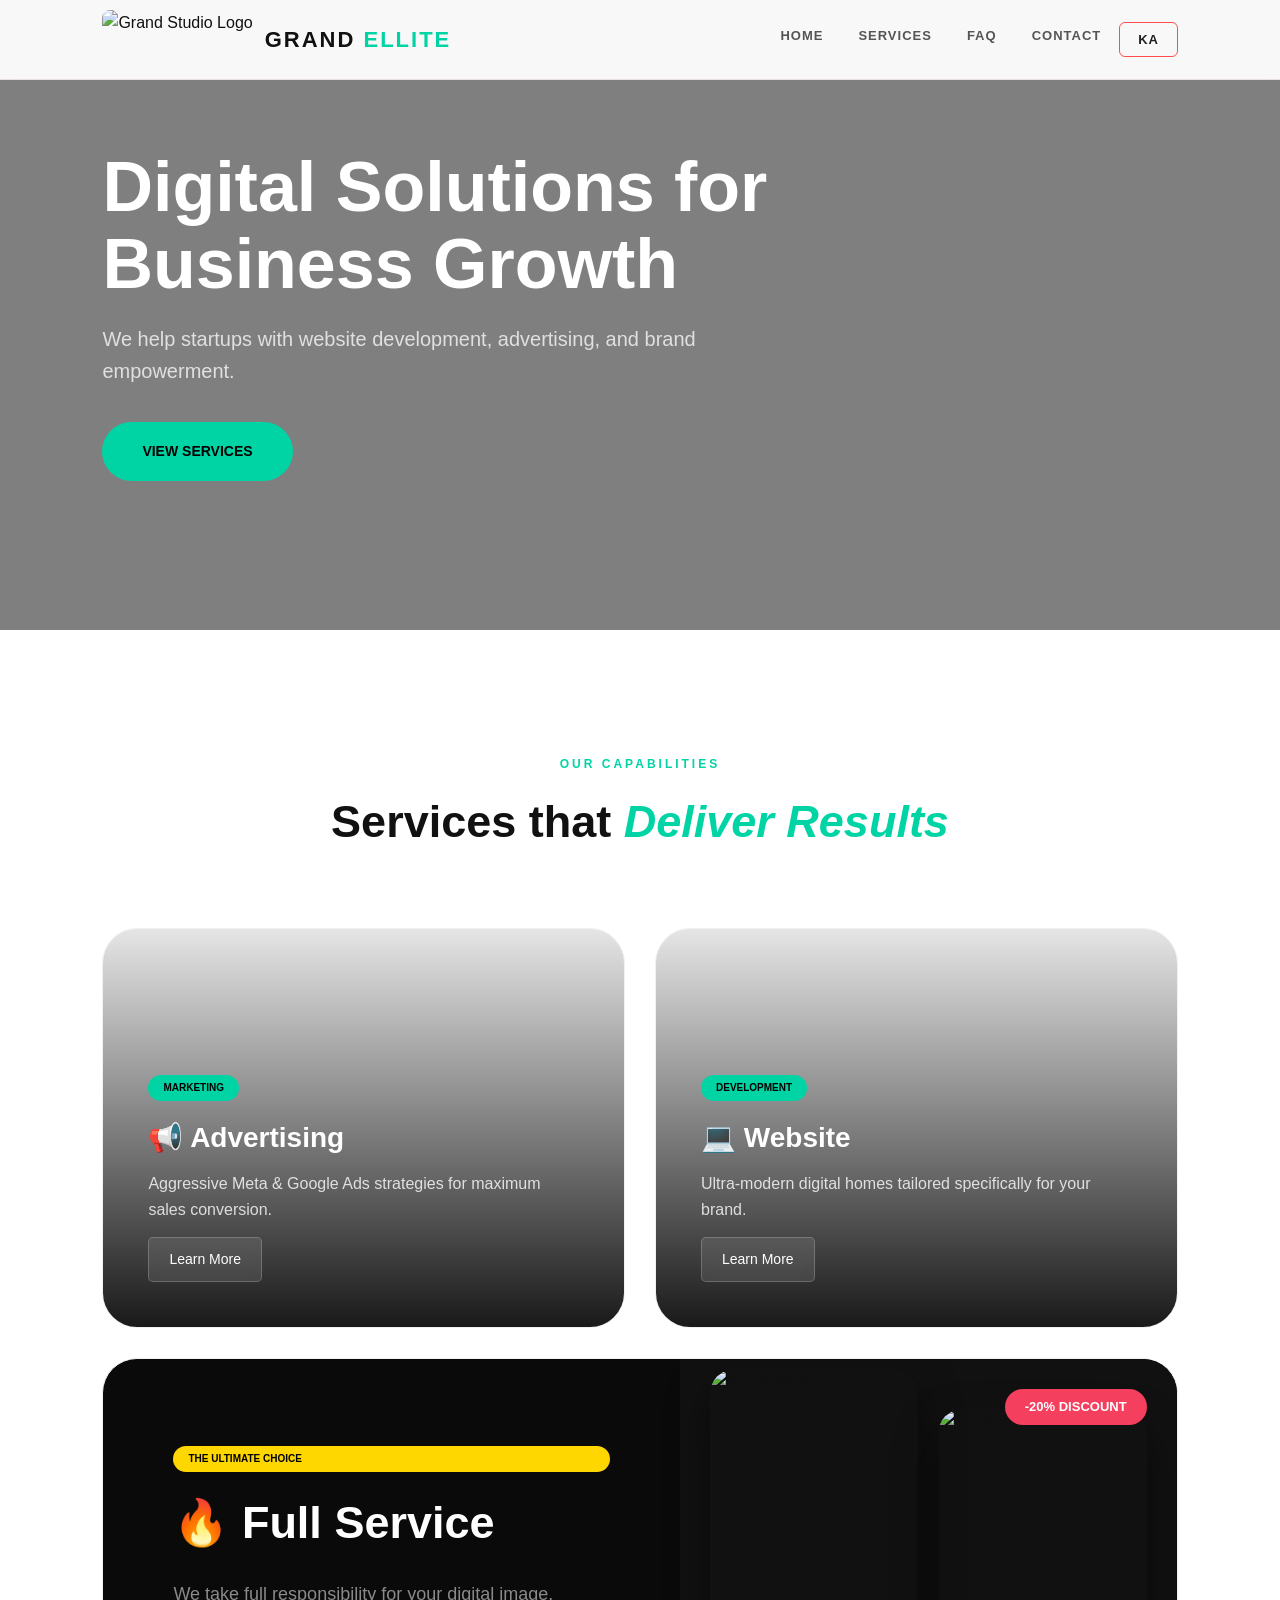
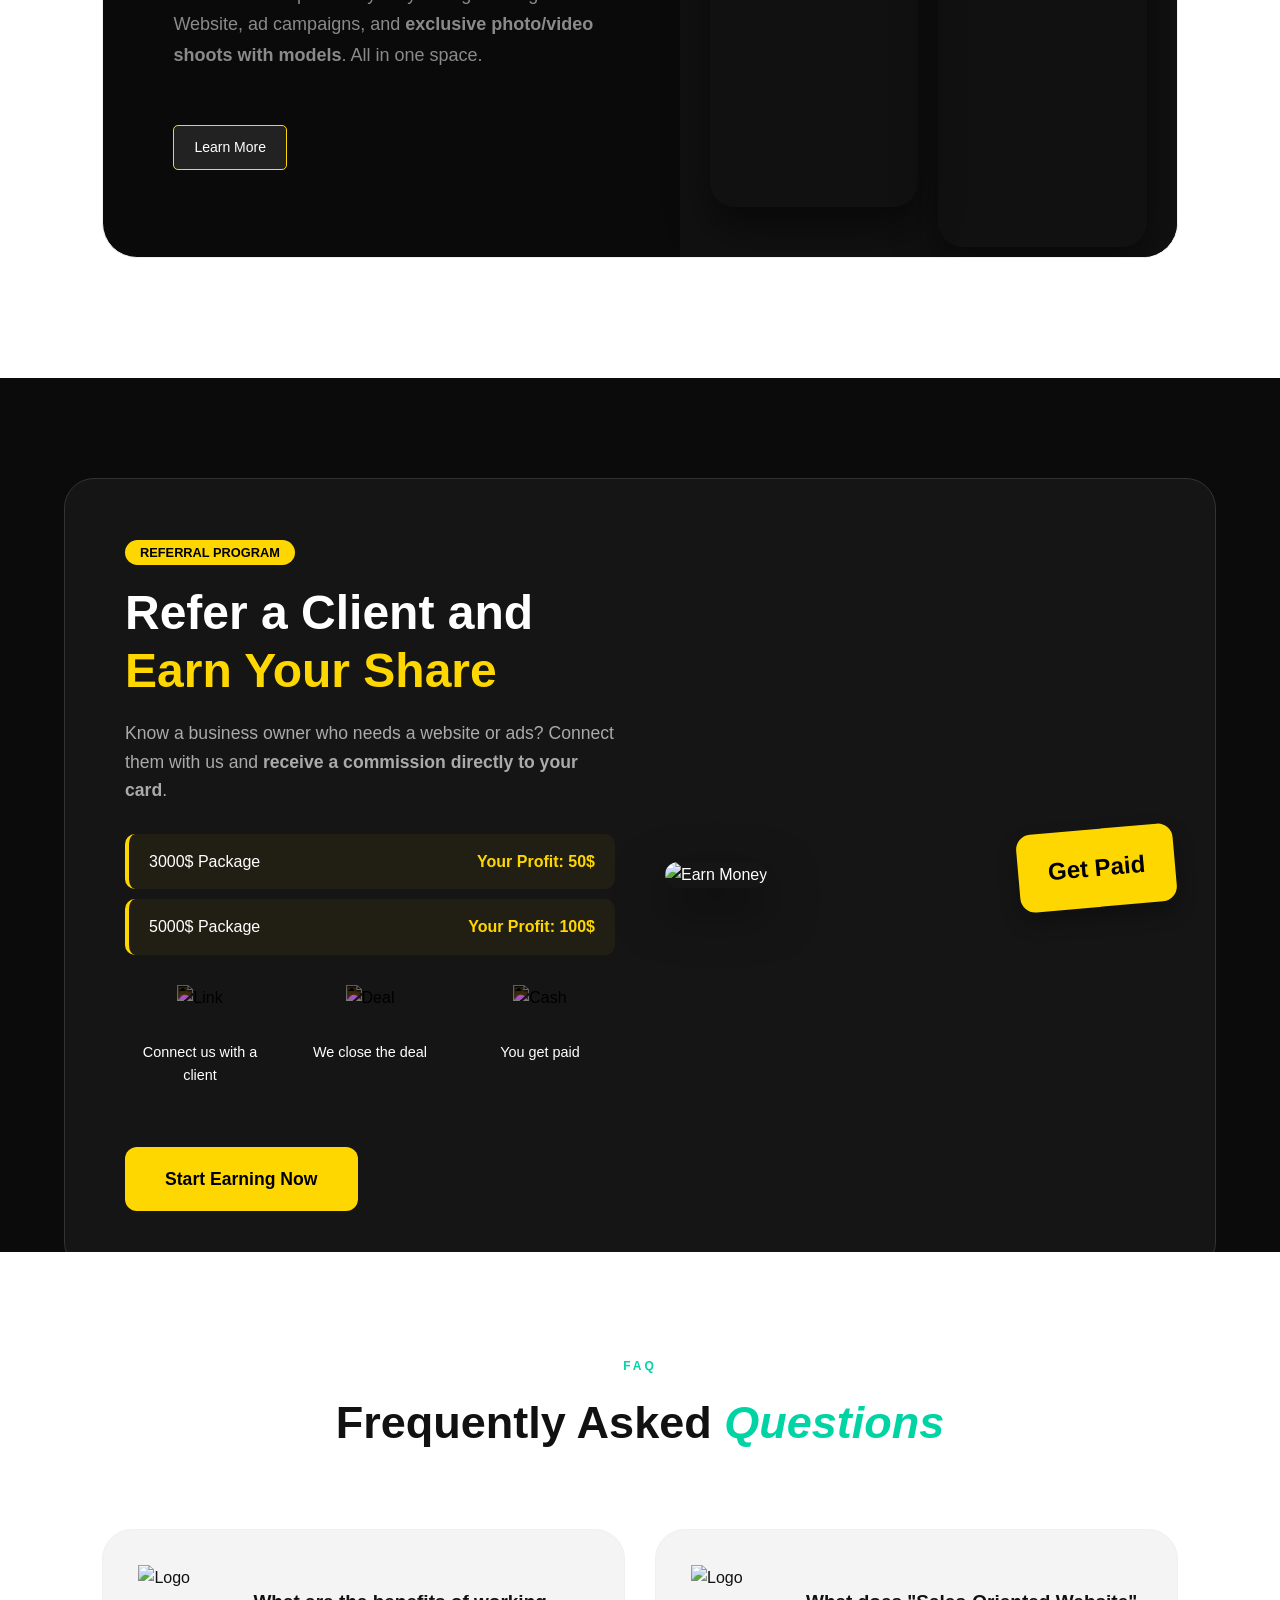
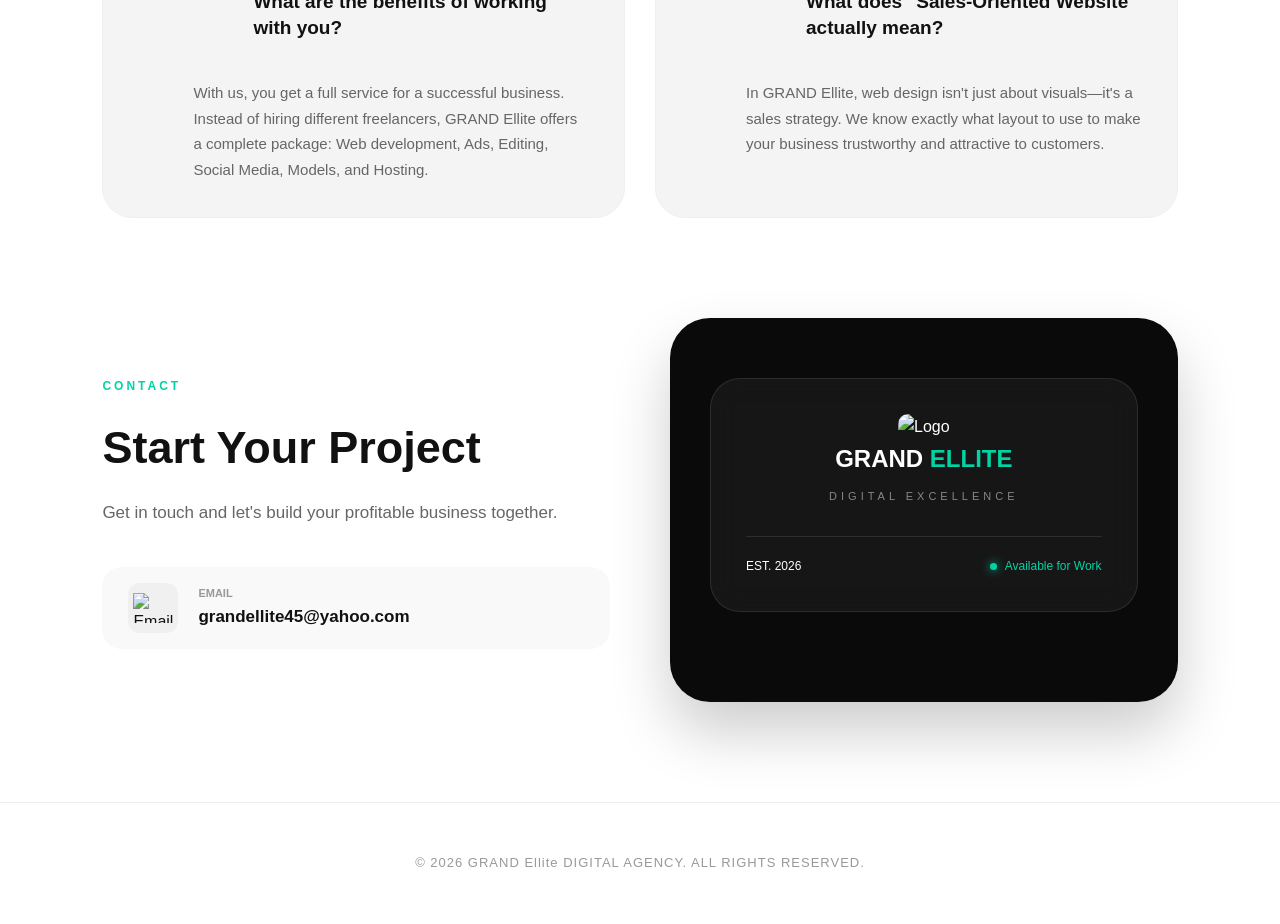
==== index.html @ 01a0b40e "Add files via upload" ====
<!DOCTYPE html>
<html lang="en">
<head>
<meta charset="UTF-8">
<meta name="viewport" content="width=device-width, initial-scale=1.0">
<title>Web Development | Grand Ellite</title>
<link rel="icon" type="image/jpg" href="https://res.cloudinary.com/dri8nh3tr/image/upload/v1772201062/641848408_2750234395339167_1551131228666599855_n_m57xh0.jpg">    
<link rel="stylesheet" href="style.css">
<link rel="stylesheet" href="marketing.css"> 
<meta name="description" content="Grand Ellite - Professional Digital Solutions & Web Development in Georgia. პროფესიონალური ციფრული გადაწყვეტილებები და ვებ-გვერდების დამზადება.">
<meta name="keywords" content="Grand Ellite, Digital Solutions, ვებ-საიტების დამზადება, Web Development Georgia, Social Media Marketing, ციფრული მარკეტინგი, ბიზნეს გადაწყვეტილებები, SEO Georgia">
<meta name="author" content="Grand Ellite Team">
<!-- <link rel="alternate" hreflang="ka" href="https://grandellite.ge/ka" />
<link rel="alternate" hreflang="en" href="https://grandellite.ge/en" /> -->
<meta property="og:title" content="Grand Ellite | Digital Solutions & Web Development">
<meta property="og:description" content="Professional digital services for your business. შექმენი შენი ციფრული მომავალი ჩვენთან ერთად.">
<meta property="og:type" content="website">
<meta property="og:url" content="https://grandellite.ge">
<meta property="og:image" content="https://t4.ftcdn.net/jpg/06/12/22/29/360_F_612222999_7nT8JXjdVkJMOdRHLBhQBqTvV8flOEJO.jpg">
<link rel="stylesheet" href="style.css">
</head>
<body>

<header>
    <a href="#home" class="logo-container">
        <img src="https://res.cloudinary.com/dri8nh3tr/image/upload/v1772201213/641848408_2750234395339167_1551131228666599855_n-removebg-preview_w6v3xk.png" alt="Grand Studio Logo" class="logo-img">
        <div class="logo">Grand <span>Ellite</span></div>
    </a>
<div class="burger" id="burger">
    <div class="line1"></div>
    <div class="line2"></div>
    <div class="line3"></div>
</div>
    <nav id="nav-menu">
        <a href="#home" data-key="nav_home">Home</a>
        <a href="#services" data-key="nav_services">Services</a>
        <a href="#faq" data-key="nav_faq">FAQ</a>
        <a href="#contact" data-key="nav_contact">Contact</a>
        <button id="lang-switch" class="lang-btn">KA</button>
    </nav>
</header>

<section class="hero" id="home">
    <div class="hero-content">
        <h1 class="reveal delay-1" data-key="hero_h1">Digital Solutions for Business Growth</h1>
        <p class="reveal delay-2" data-key="hero_p">We help startups with website development, advertising, and brand empowerment.</p>
        <a href="#services" class="cta-btn reveal delay-3" data-key="hero_btn">View Services</a>
    </div>
</section>

<section class="services" id="services">
    <div class="services-header">
        <span class="sub-title" data-key="serv_sub">Our Capabilities</span>
        <h2 class="services-title" data-key="serv_h2">Services that <span class="accent">Deliver Results</span></h2>
    </div>
    
    <div class="services-grid">
        <div class="card ad-card">
            <div class="card-image" style="background-image: url('https://t4.ftcdn.net/jpg/06/12/22/29/360_F_612222999_7nT8JXjdVkJMOdRHLBhQBqTvV8flOEJO.jpg');"></div>
            <div class="card-overlay"></div>
            <div class="card-body">
                <div class="card-tag">Marketing</div>
                <h3 data-key="card1_h3">📢 Advertising</h3>
                <p data-key="card1_p">Aggressive Meta & Google Ads strategies for maximum sales conversion.</p>
                <a href="marketing.html" class="btn-more" data-key="more">Learn More</a>
            </div>
        </div>

        <div class="card dev-card">
            <div class="card-image" style="background-image: url('https://www.webdesigncurves.com/wp-content/uploads/2019/03/Creating-WordPress-Website.jpg');"></div>
            <div class="card-overlay"></div>
            <div class="card-body">
                <div class="card-tag">Development</div>
                <h3 data-key="card2_h3">💻 Website</h3>
                <p data-key="card2_p">Ultra-modern digital homes tailored specifically for your brand.</p>
                <a href="development.html" class="btn-more" data-key="more">Learn More</a>
            </div>
        </div>

        <div class="card full-width premium-card">
            <div class="badge-discount">-20% DISCOUNT</div>
            <div class="premium-layout">
                <div class="premium-text">
                    <div class="card-tag gold">The Ultimate Choice</div>
                    <h3 data-key="card3_h3">🔥 Full Service</h3>
                    <p data-key="card3_p">We take full responsibility for your digital image. Website, ad campaigns, and <strong>exclusive photo/video shoots with models</strong>. All in one space.</p>
                    <div class="premium-buttons">
                        <a href="full-service.html" class="btn-more" data-key="more">Learn More</a>
                    </div>
                </div>
                <div class="premium-gallery">
                    <div class="gallery-item item-1">
                        <img src="https://static.vecteezy.com/system/resources/previews/034/372/472/non_2x/aesthetic-women-fashion-model-illustration-with-solid-background-vector.jpg" alt="Model Work">
                    </div>
                    <div class="gallery-item item-2">
                        <img src="https://static.vecteezy.com/system/resources/previews/034/822/147/non_2x/modern-aesthetic-women-fashion-model-illustration-vector.jpg" alt="Studio Work">
                    </div>
                </div>
            </div>
        </div>
    </div>
</section>

<section class="referral-program">
    <div class="referral-container">
        <div class="ref-content-side">
            <span class="badge" data-key="ref_sub">Referral Program</span>
            <h2 data-key="ref_h2">Refer a Client and <span class="highlight">Earn Your Share</span></h2>
            <p data-key="ref_p">Know a business owner who needs a website or ads? Connect them with us and <b>receive a commission directly to your card</b>.</p>
            
            <div class="income-info">
                <div class="income-item">
                    <span class="package-name" data-key="pkg1">3000₾ Package</span>
                    <span class="your-profit" data-key="profit1">Your Profit: 50₾</span>
                </div>
                <div class="income-item">
                    <span class="package-name" data-key="pkg2">5000₾ Package</span>
                    <span class="your-profit" data-key="profit2">Your Profit: 100₾</span>
                </div>
            </div>

            <div class="simple-steps">
                <div class="s-step">
                    <img src="https://cdn-icons-png.flaticon.com/512/1611/1611154.png" alt="Link">
                    <p data-key="step1">Connect us with a client</p>
                </div>
                <div class="s-step">
                    <img src="https://cdn-icons-png.flaticon.com/512/3502/3502601.png" alt="Deal">
                    <p data-key="step2">We close the deal</p>
                </div>
                <div class="s-step">
                    <img src="https://cdn-icons-png.flaticon.com/512/2489/2489756.png" alt="Cash">
                    <p data-key="step3">You get paid</p>
                </div>
            </div>

            <a href="https://wa.me/995593216321" class="btn-cash" data-key="ref_btn">Start Earning Now</a>
        </div>

        <div class="ref-image-side">
            <div class="money-img-wrapper">
                <img src="https://cdn-icons-png.flaticon.com/512/5303/5303805.png" alt="Earn Money">
                <div class="cash-badge" data-key="get_paid">Get Paid</div>
            </div>
        </div>
    </div>
</section>

<section class="faq-static" id="faq">
    <div class="faq-static-container">
        <div class="services-header">
            <span class="sub-title" data-key="faq_sub">FAQ</span>
            <h2 class="services-title" data-key="faq_h2">Frequently Asked <span class="accent">Questions</span></h2>
        </div>

        <div class="faq-static-grid">
            <div class="faq-static-card">
                <div class="faq-q-box">
                    <div class="faq-logo-box"><img src="https://res.cloudinary.com/dri8nh3tr/image/upload/v1772201213/641848408_2750234395339167_1551131228666599855_n-removebg-preview_w6v3xk.png" alt="Logo"></div>
                    <h3 data-key="q1">What are the benefits of working with you?</h3>
                </div>
                <div class="faq-a-box">
                    <p data-key="a1">With us, you get a full service for a successful business. Instead of hiring different freelancers, GRAND Ellite offers a complete package: Web development, Ads, Editing, Social Media, Models, and Hosting.</p>
                </div>
            </div>

            <div class="faq-static-card">
                <div class="faq-q-box">
                    <div class="faq-logo-box"><img src="https://res.cloudinary.com/dri8nh3tr/image/upload/v1772201213/641848408_2750234395339167_1551131228666599855_n-removebg-preview_w6v3xk.png" alt="Logo"></div>
                    <h3 data-key="q2">What does "Sales-Oriented Website" actually mean?</h3>
                </div>
                <div class="faq-a-box">
                    <p data-key="a2">In GRAND Ellite, web design isn't just about visuals—it's a sales strategy. We know exactly what layout to use to make your business trustworthy and attractive to customers.</p>
                </div>
            </div>
        </div>
    </div>
</section>

<section class="contact" id="contact">
    <div class="contact-container">
        <div class="contact-info">
            <span class="sub-title" data-key="cont_sub">Contact</span>
            <h2 class="contact-title" data-key="cont_h2">Let's Start Your <span class="accent">Project</span></h2>
            <p class="contact-desc" data-key="cont_desc">Get in touch and let's build your profitable business together.</p>
            
            <div class="contact-methods">
                <!-- <a href="tel:+995593216321" class="method-item">
                    <div class="icon-img-box"><img src="https://cdn-icons-png.flaticon.com/512/3616/3616215.png" alt="Phone" class="method-img"></div>
                    <div><h4 data-key="phone">Phone</h4><p>+995 593 216 321</p></div>
                </a> -->
<a href="mailto:grandellite45@yahoo.com" class="method-item" onclick="copyEmail(event, 'grandellite45@yahoo.com')">
    <div class="icon-img-box">
        <img src="https://cdn-icons-png.flaticon.com/512/542/542689.png" alt="Email" class="method-img" style="width:40px;">
    </div>
    <div>
        <h4 data-key="email">Email</h4>
        <p id="email-text">grandellite45@yahoo.com</p>
    </div>
</a>
            </div> 
        </div>
        
        <div class="contact-branding-box">
            <div class="floating-card">
                <img class="float-img" src="https://res.cloudinary.com/dri8nh3tr/image/upload/v1772201062/641848408_2750234395339167_1551131228666599855_n_m57xh0.jpg" alt="Logo">
                <div class="card-logo">Grand <span>Ellite</span></div>
                <p class="excellence-text">Digital Excellence</p>
                <div class="card-footer">
                    <span>EST. 2026</span>
                    <div class="availability" data-key="avail">
                        <span class="dot"></span> Available for work
                    </div>
                </div>
            </div>
        </div>
    </div>
</section>

<footer data-key="footer">
    © 2026 GRAND Ellite DIGITAL AGENCY. ALL RIGHTS RESERVED.
</footer>

<script src="script.js"></script>
</body>
</html>
---- style.css ----
* {
    margin: 0;
    padding: 0;
    box-sizing: border-box;
    font-family: 'Helvetica Neue', Helvetica, Arial, sans-serif;
    scroll-behavior: smooth;
}

body {
    background: #ffffff;
    color: #111;
    line-height: 1.6;
    overflow-x: hidden;
}

header {
    position: fixed;
    width: 100%;
    height: 80px;
    padding: 0 8%;
    display: flex;
    justify-content: space-between;
    align-items: center;
    background: rgba(255, 255, 255, 0.95);
    backdrop-filter: blur(10px);
    z-index: 1000;
    border-bottom: 1px solid #e0d2d2a1;
}

header span {
    color: #00d4a5;
}

.logo-container {
    display: flex;
    align-items: center;
    gap: 12px;
    text-decoration: none;
    color: inherit;
}

.logo-img {
    height: 60px; 
    width: auto;
    border-radius: 8px;
}

.logo {
    font-size: 22px;
    font-weight: 900;
    letter-spacing: 2px;
    text-transform: uppercase;
}

nav {
    display: flex;
    align-items: center;
}

nav a {
    color: #555;
    text-decoration: none;
    margin-left: 35px;
    font-size: 13px;
    font-weight: 700;
    text-transform: uppercase;
    letter-spacing: 1px;
    position: relative;
    padding-bottom: 6px;
    transition: color 0.3s ease;
}

nav a::after {
    content: '';
    position: absolute;
    width: 0;
    height: 2px;
    bottom: 0;
    left: 50%;
    background-color: #00d4a5;
    transition: all 0.3s cubic-bezier(0.4, 0, 0.2, 1);
    transform: translateX(-50%);
    opacity: 0;
}

nav a:hover {
    color: #00d4a5;
}

nav a:hover::after {
    width: 100%;
    opacity: 1;
}

nav a:last-child {
    border: 2px solid #00d4a5;
    padding: 10px 22px;
    border-radius: 50px;
    transition: all 0.3s ease;
}

nav a:last-child::after {
    display: none; 
}

nav a:last-child:hover {
    background: #00d4a5;
    color: #fff;
    transform: translateY(-2px);
}

.btn-more {
    display: inline-block;
    margin-top: 15px;
    padding: 10px 20px;
    background: rgba(255, 255, 255, 0.1);
    color: #fff;
    text-decoration: none;
    border-radius: 5px;
    font-size: 14px;
    font-weight: 500;
    transition: all 0.3s ease;
    border: 1px solid rgba(255, 255, 255, 0.2);
    backdrop-filter: blur(5px);
}

.btn-more:hover {
    background: #fff;
    color: #000;
    transform: translateY(-2px);
}

.premium-buttons {
    display: flex;
    gap: 15px;
    align-items: center;
    margin-top: 20px;
}

.premium-card .btn-more {
    margin-top: 0;
    border-color: #ffd700; 
}

.burger {
    display: none;
    cursor: pointer;
    z-index: 1001;
}

.burger div {
    width: 25px;
    height: 3px;
    background-color: #111;
    margin: 5px;
    transition: all 0.3s ease;
}

.hero {
    height: 100vh;
    display: flex;
    align-items: center;
    padding: 0 8%;
    background: linear-gradient(rgba(0,0,0,0.5), rgba(0,0,0,0.5)),
    url('https://images.unsplash.com/photo-1519389950473-47ba0277781c?q=80&w=2000') center/cover;
    color: white;
}

.hero-content {
    max-width: 800px;
}

.hero h1 {
    font-size: clamp(40px, 8vw, 70px);
    line-height: 1.1;
    margin-bottom: 20px;
    font-weight: 800;
}

.hero p {
    font-size: clamp(16px, 3vw, 20px);
    margin-bottom: 35px;
    color: #e0e0e0;
    max-width: 600px;
}

.cta-btn {
    display: inline-block;
    padding: 18px 40px;
    background: #00d4a5;
    color: #000;
    text-decoration: none;
    border-radius: 50px;
    font-weight: 800;
    text-transform: uppercase;
    font-size: 14px;
    transition: 0.3s;
}

.cta-btn:hover {
    background: #fff;
    transform: translateY(-3px);
    box-shadow: 0 10px 20px rgba(0,0,0,0.2);
}

:root{
    --accent: #ff4d4d;
    --text: #222;
    --speed: .25s;
}

.lang-btn{
    display:inline-flex;
    align-items:center;
    justify-content:center;
    margin-left:18px;
    padding:9px 18px;
    font-size:13px;
    font-weight:600;
    letter-spacing:0.8px;
    color:var(--text);
    background:transparent;
    border:1.8px solid var(--accent);
    border-radius:6px; 
    cursor:pointer;
    transition: all var(--speed) ease;
}

.lang-btn:hover{
    color:var(--accent);
    border-color:var(--accent);
    background:rgba(255,77,77,0.08);
    transform:translateY(-2px);
}

.lang-btn:active{
    transform:translateY(0);
    background:rgba(255,77,77,0.15);
}

@media (max-width:768px){

    .lang-btn{
        margin-top:15px;
        margin-left:0;
        width:150px;
        padding:10px;
    }}

.services {
    padding: 120px 8%;
    background: #fff;
}

.services-header {
    text-align: center;
    margin-bottom: 70px;
}

.sub-title {
    color: #00d4a5;
    font-weight: 800;
    letter-spacing: 3px;
    text-transform: uppercase;
    font-size: 12px;
}

.services-title {
    font-size: 45px;
    font-weight: 900;
    margin-top: 10px;
}

.accent { color: #00d4a5; font-style: italic; }

.services-grid {
    display: grid;
    grid-template-columns: 1fr 1fr; 
    gap: 30px;
    max-width: 1200px;
    margin: 0 auto;
}

.card {
    position: relative;
    border-radius: 35px;
    overflow: hidden;
    min-height: 400px;
    border: 1px solid #f0f0f0;
    background: #fff;
    transition: all 0.5s ease;
    cursor: pointer;
}

.card:hover {
    transform: translateY(-10px);
    box-shadow: 0 30px 60px rgba(0,0,0,0.1);
}

.card-image {
    position: absolute;
    inset: 0;
    background-size: cover;
    background-position: center;
    transition: 0.6s;
}

.card:hover .card-image { transform: scale(1.1); }

.card-overlay {
    position: absolute;
    inset: 0;
    background: linear-gradient(to top, rgba(0,0,0,0.9), rgba(0,0,0,0.1));
}

.card-body {
    position: absolute;
    bottom: 0;
    padding: 45px;
    color: white;
    z-index: 2;
}

.card-tag {
    background: #00d4a5;
    color: #000;
    padding: 5px 15px;
    border-radius: 50px;
    font-size: 10px;
    font-weight: 800;
    text-transform: uppercase;
    display: inline-block;
    margin-bottom: 15px;
}

.card-tag.gold { background: #ffd700; }
.card h3 { font-size: 28px; margin-bottom: 10px; }
.card p { font-size: 16px; opacity: 0.8; }

.full-width {
    grid-column: span 2;
    background: #0a0a0a;
    min-height: 500px;
    display: flex;
}

.premium-layout {
    display: flex;
    width: 100%;
    height: 100%;
}

.premium-text {
    flex: 1;
    padding: 70px;
    display: flex;
    flex-direction: column;
    justify-content: center;
    color: white;
}

.premium-text h3 { font-size: 45px; margin-bottom: 20px; color: white; }
.premium-text p { color: #aaa; font-size: 18px; margin-bottom: 35px; line-height: 1.7; }

.premium-gallery {
    flex: 1;
    display: flex;
    gap: 20px;
    padding: 30px;
    background: #111;
}

.gallery-item {
    flex: 1;
    border-radius: 25px;
    overflow: hidden;
    position: relative;
    box-shadow: 0 20px 40px rgba(0,0,0,0.5);
}

.gallery-item img {
    width: 100%;
    height: 100%;
    object-fit: cover;
    transition: 0.5s;
}

.item-1 { transform: translateY(-20px); }
.item-2 { transform: translateY(20px); }
.gallery-item:hover img { transform: scale(1.1) rotate(2deg); }

.badge-discount {
    position: absolute;
    top: 30px;
    right: 30px;
    background: #f43f5e;
    color: white;
    padding: 8px 20px;
    border-radius: 50px;
    font-weight: 900;
    font-size: 13px;
    z-index: 10;
}

.wa-container {
    position: fixed;
    bottom: 20px;
    right: 20px;
    z-index: 999;
}

.wa-button {
    width: 60px;
    height: 60px;
    background: #25D366;
    border-radius: 50%;
    display: flex;
    align-items: center;
    justify-content: center;
    cursor: pointer;
    box-shadow: 0 8px 25px rgba(0,0,0,0.3);
    animation: pulse 2s infinite;
}

.wa-button img {
    width: 30px;
}

@keyframes pulse {
    0% { box-shadow: 0 0 0 0 rgba(37,211,102, 0.7); }
    70% { box-shadow: 0 0 0 15px rgba(37,211,102, 0); }
    100% { box-shadow: 0 0 0 0 rgba(37,211,102, 0); }
}

.wa-chat-box {
    width: 280px;
    background: #111;
    border-radius: 15px;
    overflow: hidden;
    display: none;
    margin-bottom: 10px;
    box-shadow: 0 10px 30px rgba(0,0,0,0.4);
}

.wa-header {
    background: #25D366;
    color: white;
    padding: 10px;
    display: flex;
    justify-content: space-between;
    align-items: center;
}

.wa-header span{
    cursor: pointer;
}

.wa-body {
    padding: 15px;
    display: flex;
    flex-direction: column;
    gap: 10px;
}

.wa-body input {
    padding: 8px;
    border-radius: 8px;
    border: none;
}

.wa-body button {
    background: #25D366;
    border: none;
    padding: 8px;
    border-radius: 8px;
    cursor: pointer;
    font-weight: bold;
}



footer {
    padding: 50px;
    text-align: center;
    border-top: 1px solid #eee;
    color: #999;
    font-size: 13px;
}

.contact {
    padding: 100px 8%;
    background: #ffffff;
    margin-top: -100px;
}

.contact-container {
    max-width: 1200px;
    margin: 0 auto;
    display: grid;
    grid-template-columns: 1fr 1fr;
    gap: 60px;
    align-items: center;
}

.contact-title {
    font-size: 45px;
    font-weight: 900;
    margin: 15px 0;
}

.contact-desc {
    color: #666;
    margin-bottom: 40px;
    font-size: 17px;
}

.contact-methods {
    display: flex;
    flex-direction: column;
    gap: 15px;
}

.method-item {
    display: flex;
    align-items: center;
    gap: 20px;
    padding: 20px;
    background: #fcfcfc;
    border: 1px solid #f0f0f0;
    border-radius: 20px;
    text-decoration: none;
    color: inherit;
    transition: 0.3s;
}

.method-item:hover {
    transform: translateX(10px);
    border-color: #00d4a5;
}

.method-item .icon {
    font-size: 20px;
    color: #00d4a5;
    background: rgba(0, 212, 165, 0.1);
    width: 50px;
    height: 50px;
    display: flex;
    align-items: center;
    justify-content: center;
    border-radius: 12px;
}

.method-item h4 { font-size: 11px; text-transform: uppercase; color: #999; }
.method-item p { font-weight: 700; font-size: 17px; }

/* Branding Box (Right) */
.contact-branding-box {
    background: #0a0a0a;
    border-radius: 40px;
    padding: 60px 40px;
    position: relative;
    overflow: hidden;
    display: flex;
    flex-direction: column;
    align-items: center;
    box-shadow: 0 30px 60px rgba(0,0,0,0.2);
}

.floating-card {
    background: rgba(255, 255, 255, 0.05);
    backdrop-filter: blur(15px);
    border: 1px solid rgba(255, 255, 255, 0.1);
    padding: 35px;
    border-radius: 30px;
    width: 100%;
    text-align: center;
    color: white;
    z-index: 2;
    margin-bottom: 30px;
}

.float-img{
    max-width: 120px;
    border-radius: 10px;
}

.card-img-top {
    height: 60px;
    margin-bottom: 15px;
}

.card-logo {
    font-size: 24px;
    font-weight: 900;
    text-transform: uppercase;
}

.card-logo span { color: #00d4a5; }

.excellence-text {
    font-size: 11px;
    letter-spacing: 4px;
    text-transform: uppercase;
    color: #888;
    margin: 10px 0 30px;
}

.card-footer {
    display: flex;
    justify-content: space-between;
    align-items: center;
    font-size: 12px;
    border-top: 1px solid rgba(255,255,255,0.1);
    padding-top: 20px;
}

.availability {
    display: flex;
    align-items: center;
    gap: 8px;
    color: #00d4a5;
}

.dot {
    width: 7px;
    height: 7px;
    background: #00d4a5;
    border-radius: 50%;
    box-shadow: 0 0 10px #00d4a5;
    animation: blink 2s infinite;
}

.social-links {
    display: flex;
    gap: 15px;
    justify-content: center;
    margin-top: 10px;
}

.social-icon-img {
    width: 45px;
    height: 45px;
    background: rgba(255, 255, 255, 0.1); 
    border-radius: 50%;
    display: flex;
    align-items: center;
    justify-content: center;
    transition: all 0.3s ease;
    padding: 10px;
    overflow: hidden;
}

.social-icon-img img {
    width: 100%;
    height: 100%;
    object-fit: contain;
}

.social-icon-img:hover {
    background: rgba(255, 255, 255, 0.2);
    transform: translateY(-5px) scale(1.1);
    box-shadow: 0 10px 20px rgba(0, 0, 0, 0.3);
}

.social-icon-img[aria-label="TikTok"] img {
    filter: drop-shadow(0 0 2px rgba(255,255,255,0.5));
}

.circle-decoration {
    position: absolute;
    width: 250px;
    height: 250px;
    background: #00d4a5;
    filter: blur(100px);
    opacity: 0.15;
    top: -50px;
    right: -50px;
}

.icon-img-box {
    width: 50px;
    height: 50px;
    display: flex;
    align-items: center;
    justify-content: center;
    background: #f0f0f0; 
    border-radius: 12px;
    padding: 10px;
    transition: all 0.3s ease;
}

.method-img {
    width: 100%;
    height: 100%;
    object-fit: contain;
    transition: all 0.3s ease;
}

.method-item:hover .icon-img-box {
    background: rgba(0, 212, 165, 0.15);
    transform: scale(1.05);
}

.method-item:hover .method-img {
    transform: scale(1.1); 
}

.method-item {
    display: flex;
    align-items: center;
    gap: 20px;
    padding: 15px 25px;
    background: #f9f9f9;
    border-radius: 20px;
    text-decoration: none;
    color: #111;
    transition: 0.3s;
    border: 1px solid transparent; 
}

.method-item:hover {
    background: #ffffff;
    border-color: #00d4a5;
    box-shadow: 0 10px 20px rgba(0,0,0,0.05);
}

/* FAQ Static Section */
.faq-static {
    padding: 100px 8%;
    background: #ffffff;
    margin-top: -120px;
}

.faq-static-container {
    max-width: 1200px;
    margin: 0 auto;
}

.faq-static-grid {
    display: grid;
    grid-template-columns: repeat(auto-fit, minmax(450px, 1fr));
    gap: 30px;
}

.faq-static-card {
    background: #f3f1f1ca;
    padding: 35px;
    border-radius: 30px;
    border: 1px solid #f0f0f0;
    transition: 0.3s;
    cursor: pointer;
    display: flex;
    flex-direction: column;
}

.faq-static-card:hover {
    background: #fff;
    border-color: #00d4a5;
    box-shadow: 0 15px 40px rgba(0,0,0,0.05);
    transform: translateY(-5px);
}

.faq-q-box {
    display: flex;
    align-items: center; 
    gap: 15px;
    margin-bottom: 15px;
}

.faq-logo-box {
    width: 100px;
    height: 100px;
    min-width: 100px;
    display: flex;
    align-items: center;
    justify-content: center;
}

.faq-logo-box img {
    width: 100%;
    height: 100%;
    object-fit: contain;
}

.faq-q-box h3 {
    font-size: 19px;
    font-weight: 800;
    color: #111;
    line-height: 1.4;
}

.faq-a-box p {
    color: #666;
    font-size: 15px;
    line-height: 1.7;
    padding-left: 55px; 
}

@keyframes fadeInUp {
    from {
        opacity: 0;
        transform: translateY(30px);
    }
    to {
        opacity: 1;
        transform: translateY(0);
    }
}

.reveal {
    opacity: 0; 
    animation: fadeInUp 1s ease forwards;
}

.delay-1 { animation-delay: 0.2s; }
.delay-2 { animation-delay: 0.5s; }
.delay-3 { animation-delay: 0.8s; }

.referral-program {
    padding: 100px 5%;
    background-color: #0b0b0b;
    color: #fff;
    font-family: 'Segoe UI', sans-serif;
}

.referral-container {
    max-width: 1200px;
    margin: 0 auto;
    display: flex;
    align-items: center;
    gap: 50px;
    background: #151515;
    padding: 60px;
    border-radius: 30px;
    border: 1px solid #333;
}

.ref-content-side {
    flex: 1;
}

.badge {
    background: #ffd700;
    color: #000;
    padding: 5px 15px;
    border-radius: 50px;
    font-weight: bold;
    font-size: 0.8rem;
    text-transform: uppercase;
}

.ref-content-side h2 {
    font-size: 3rem;
    margin-top: 20px;
    line-height: 1.2;
}

.highlight {
    color: #ffd700;
}

.ref-content-side p {
    color: #aaa;
    margin: 20px 0;
    font-size: 1.1rem;
}

.income-info {
    margin: 30px 0;
}

.income-item {
    display: flex;
    justify-content: space-between;
    background: rgba(255, 215, 0, 0.05);
    padding: 15px 20px;
    border-radius: 10px;
    margin-bottom: 10px;
    border-left: 4px solid #ffd700;
}

.your-profit {
    font-weight: bold;
    color: #ffd700;
}

.simple-steps {
    display: flex;
    gap: 20px;
    margin-bottom: 40px;
}

.s-step {
    text-align: center;
    flex: 1;
}

.s-step img {
    width: 40px;
    filter: invert(1); 
    margin-bottom: 10px;
}

.s-step p {
    font-size: 0.9rem;
    color: #fff;
}

.btn-cash {
    display: inline-block;
    padding: 18px 40px;
    background: #ffd700;
    color: #000;
    font-weight: bold;
    text-decoration: none;
    border-radius: 12px;
    font-size: 1.1rem;
    transition: 0.3s;
}

.btn-cash:hover {
    transform: scale(1.05);
    box-shadow: 0 10px 30px rgba(255, 215, 0, 0.3);
}

.ref-image-side {
    flex: 1;
}

.money-img-wrapper {
    position: relative;
}

.money-img-wrapper img {
    width: 100%;
    border-radius: 20px;
    box-shadow: 0 20px 50px rgba(0,0,0,0.5);
}

.cash-badge {
    position: absolute;
    bottom: -20px;
    right: -20px;
    background: #ffd700;
    color: #000;
    padding: 20px 30px;
    border-radius: 15px;
    font-size: 1.5rem;
    font-weight: 900;
    transform: rotate(-5deg);
    box-shadow: 0 10px 20px rgba(0,0,0,0.3);
}
.burger div {
    width: 25px;
    height: 3px;
    background-color: #111;
    margin: 5px;
    transition: all 0.3s ease;
}

/* მობილურზე რომ გამოჩნდეს */
@media (max-width: 900px) {
    .burger {
        display: block !important;
    }
    .ref-content-side h2 {
        font-size: 2rem;
    }
    .ref-image-side {
        margin-top: 40px;
    }
     .faq-static-grid {
        grid-template-columns: 1fr;
    }
    .faq-static-card {
        padding: 25px;
    }
    .faq-static {
        padding: 60px 5%;
    }
    .faq-a-box p {
        padding-left: 0; 
        margin-top: 10px;
    }
    
    nav a:last-child {
    border:none;

}

    .contact-container {
     grid-template-columns: 1fr; 
    }

    .contact { 
    padding: 60px 5%; 
 }

    header {
        padding: 0 5%;
    }

    .burger {
        display: block;
        cursor: pointer;
        z-index: 1100; 
    }

    nav {
        position: fixed;
        right: 0;
        top: 0;
        height: 100vh;
        width: 60%; 
        background: #ffffff;
        display: flex;
        flex-direction: column;
        align-items: flex-start;
        padding: 120px 40px;
        box-shadow: -15px 0 35px rgba(0,0,0,0.1);
        z-index: 1050;
        transform: translateX(100%);
        transition: transform 0.5s cubic-bezier(0.77, 0.2, 0.05, 1);
    }

    .nav-active {
        transform: translateX(0%);
    }

    nav a {
        margin: 10px 0;
        margin-left: 0;
        font-size: 16px;
        font-weight: 600;
        width: 100%;
        padding: 12px 0;
        border-bottom: 1px solid #f0f0f0;
        color: #111;
        display: block;
    }

    nav a:last-child {
        border-bottom: none;
        background: transparent;
        color: #00d4a5;
        padding: 15px 0;
        border-radius: 0;
        font-weight: 800;
    }

    nav a:last-child:hover {
        background: transparent;
        color: #111;
        transform: none;
    }

    .toggle .line1 {
        transform: rotate(-45deg) translate(-5px, 6px);
        background-color: #00d4a5;
    }
    .toggle .line2 {
        opacity: 0;
    }
    .toggle .line3 {
        transform: rotate(45deg) translate(-5px, -6px);
        background-color: #00d4a5;
    }

    .services-grid {
        grid-template-columns: 1fr;
        gap: 20px;
    }

    .full-width {
        grid-column: span 1;
        flex-direction: column;
    }

    .card {
        min-height: 350px;
    }

    .premium-layout {
        flex-direction: column;
    }

    .premium-text {
        padding: 40px 25px;
        order: 2;
    }

    .premium-text h3 {
        font-size: 30px;
    }

    .premium-gallery {
        flex: none;
        height: 350px;
        padding: 20px;
        order: 1;
    }

    .item-1, .item-2 {
        transform: translateY(0); 
    }

    .hero h1 {
        font-size: 35px;
    }
}

@keyframes blink {
    0%, 100% { opacity: 1; }
    50% { opacity: 0.3; }
}

@media screen and (max-width:1300px) {
    .hero{
        height: 70vh;
    }
}

@media screen and (max-width:600px) {
    .hero-content{
        margin-top: 50px;
    }
}
---- marketing.css ----
body {
    font-family: 'Inter', 'Segoe UI', sans-serif;
    margin: 0;
    padding: 0;
    overflow-x: hidden;
}

.top-nav {
    display: flex;
    justify-content: space-between;
    align-items: center;
    padding: 15px 6%;
    background: rgba(255, 255, 255, 0.95);
    backdrop-filter: blur(10px);
    position: fixed;
    width: 100%;
    box-sizing: border-box;
    border-bottom: 1px solid rgba(0,0,0,0.05);
    top: 0;
    z-index: 1000;
}

.back-btn-minimal {
    display: flex;
    align-items: center;
    gap: 10px;
    text-decoration: none;
    color: #111;
    font-weight: 700;
    font-size: 15px;
    transition: 0.3s;
}

.back-btn-minimal:hover {
    color: #00d4a5;
    transform: translateX(-5px);
}

.nav-brand {
    display: flex;
    align-items: center;
    gap: 12px;
}

.nav-brand img {
    width: 40px;
    height: 40px;
    border-radius: 8px;
}

.logo-text {
    font-size: 18px;
    font-weight: 800;
}

.logo-text span {
    color: #00d4a5;
}

.full-service-hero {
    text-align: center;
    margin-bottom: 50px;
}

.full-service-hero h1 {
    font-size: clamp(32px, 5vw, 48px);
    font-weight: 900;
    color: #111;
    margin-bottom: 15px;
}

.full-service-hero .accent {
    color: #00d4a5;
}

.hero-subtitle {
    color: #666;
    font-size: 18px;
}

.packages-section {
    padding: 140px 8% 80px;
    background: linear-gradient(180deg, #ffffff 0%, #f9fbfb 100%);
}

.packages-grid {
    display: grid;
    grid-template-columns: repeat(auto-fit, minmax(300px, 1fr));
    gap: 30px;
    max-width: 1200px;
    margin: 0 auto;
}

.package-card-simple {
    background: #fff;
    border: 1px solid #eee;
    padding: 50px 40px;
    border-radius: 40px;
    transition: all 0.4s cubic-bezier(0.175, 0.885, 0.32, 1.275);
    position: relative;
    display: flex;
    flex-direction: column;
    box-shadow: 0 10px 30px rgba(0,0,0,0.02);
}

.package-card-simple:hover {
    transform: translateY(-15px);
    box-shadow: 0 25px 50px rgba(0, 212, 165, 0.1);
    border-color: #00d4a5;
}

.pkg-badge {
    position: absolute;
    top: 25px;
    right: 35px;
    background: #f0fdfa;
    color: #00d4a5;
    padding: 6px 14px;
    border-radius: 20px;
    font-size: 12px;
    font-weight: 700;
    text-transform: uppercase;
}

.business-highlight {
    background: #fff;
    border: 2px solid #00d4a5;
}

.business-highlight .pkg-badge {
    background: #00d4a5;
    color: #fff;
}

.pkg-type {
    font-size: 13px;
    font-weight: 800;
    letter-spacing: 2px;
    margin-bottom: 15px;
    color: #888;
}

.pkg-title {
    font-size: 26px;
    font-weight: 800;
    margin-bottom: 35px;
    color: #111;
    line-height: 1.2;
}

.pkg-list {
    list-style: none;
    padding: 0;
    margin: 0 0 40px 0;
    flex-grow: 1;
}

.pkg-list li {
    display: flex;
    align-items: center;
    gap: 15px;
    margin-bottom: 20px;
    font-size: 16px;
    color: #444;
}

.dot {
    width: 8px;
    height: 8px;
    background: #00d4a5;
    border-radius: 50%;
    flex-shrink: 0;
}

.pkg-price-box {
    margin-top: auto;
    margin-bottom: 30px;
}

.price {
    font-size: 38px;
    font-weight: 900;
    color: #111;
}

.pkg-btn {
    display: block;
    text-align: center;
    padding: 18px;
    background: #f4f4f4;
    color: #111;
    text-decoration: none;
    border-radius: 20px;
    font-weight: 700;
    transition: 0.3s;
    border: none;
}

.pkg-btn:hover {
    background: #111;
    color: #fff;
}

.business-highlight .pkg-btn {
    background: #00d4a5;
    color: #fff;
}

.business-highlight .pkg-btn:hover {
    background: #00b38a;
    transform: scale(1.02);
}

footer {
    text-align: center;
    padding: 40px;
    font-size: 13px;
    color: #888;
    background: #fff;
    border-top: 1px solid #eee;
    letter-spacing: 1px;
}

.single-package-container {
    max-width: 900px;
    margin: 0 auto;
    display: flex;
    justify-content: center;
}

.featured-card {
    width: 100%;
    padding: 60px !important;
    background: linear-gradient(145deg, #ffffff, #f0fdfa) !important;
}

.pkg-grid-internal {
    display: grid;
    grid-template-columns: 1fr 1fr;
    gap: 20px;
    margin-bottom: 40px;
}

.price-label {
    font-size: 16px;
    color: #666;
    margin-left: 10px;
    font-weight: 500;
}

@media (max-width: 600px) {
    .pkg-grid-internal {
        grid-template-columns: 1fr;
    }
    .featured-card {
        padding: 40px 25px !important;
    }
}

@media (max-width: 768px) {
    .logo-text {
        display: none; 
    }
    .packages-section {
        padding-top: 100px;
    }
    .packages-grid {
        grid-template-columns: 1fr;
    }
    .package-card-simple {
        padding: 40px 30px;
    }
    .benefits-grid {
        grid-template-columns: 1fr;
        padding: 0 20px;
    }
}

.benefits-grid {
    display: grid;
    grid-template-columns: repeat(auto-fit, minmax(250px, 1fr));
    gap: 25px;
    margin-top: 60px;
    max-width: 1100px;
    margin-left: auto;
    margin-right: auto;
}

.benefit-item {
    background: #ffffff;
    padding: 30px;
    border-radius: 25px;
    border: 1px solid #f0f0f0;
    transition: 0.3s;
    text-align: center;
}

.benefit-item:hover {
    transform: translateY(-5px);
    border-color: #00d4a5;
    box-shadow: 0 15px 35px rgba(0,0,0,0.05);
}

.benefit-icon {
    font-size: 32px;
    margin-bottom: 15px;
}

.benefit-item h4 {
    font-size: 18px;
    font-weight: 800;
    margin-bottom: 12px;
    color: #111;
}

.benefit-item p {
    font-size: 14px;
    color: #666;
    line-height: 1.6;
}
---- style.css ----
* {
    margin: 0;
    padding: 0;
    box-sizing: border-box;
    font-family: 'Helvetica Neue', Helvetica, Arial, sans-serif;
    scroll-behavior: smooth;
}

body {
    background: #ffffff;
    color: #111;
    line-height: 1.6;
    overflow-x: hidden;
}

header {
    position: fixed;
    width: 100%;
    height: 80px;
    padding: 0 8%;
    display: flex;
    justify-content: space-between;
    align-items: center;
    background: rgba(255, 255, 255, 0.95);
    backdrop-filter: blur(10px);
    z-index: 1000;
    border-bottom: 1px solid #e0d2d2a1;
}

header span {
    color: #00d4a5;
}

.logo-container {
    display: flex;
    align-items: center;
    gap: 12px;
    text-decoration: none;
    color: inherit;
}

.logo-img {
    height: 60px; 
    width: auto;
    border-radius: 8px;
}

.logo {
    font-size: 22px;
    font-weight: 900;
    letter-spacing: 2px;
    text-transform: uppercase;
}

nav {
    display: flex;
    align-items: center;
}

nav a {
    color: #555;
    text-decoration: none;
    margin-left: 35px;
    font-size: 13px;
    font-weight: 700;
    text-transform: uppercase;
    letter-spacing: 1px;
    position: relative;
    padding-bottom: 6px;
    transition: color 0.3s ease;
}

nav a::after {
    content: '';
    position: absolute;
    width: 0;
    height: 2px;
    bottom: 0;
    left: 50%;
    background-color: #00d4a5;
    transition: all 0.3s cubic-bezier(0.4, 0, 0.2, 1);
    transform: translateX(-50%);
    opacity: 0;
}

nav a:hover {
    color: #00d4a5;
}

nav a:hover::after {
    width: 100%;
    opacity: 1;
}

nav a:last-child {
    border: 2px solid #00d4a5;
    padding: 10px 22px;
    border-radius: 50px;
    transition: all 0.3s ease;
}

nav a:last-child::after {
    display: none; 
}

nav a:last-child:hover {
    background: #00d4a5;
    color: #fff;
    transform: translateY(-2px);
}

.btn-more {
    display: inline-block;
    margin-top: 15px;
    padding: 10px 20px;
    background: rgba(255, 255, 255, 0.1);
    color: #fff;
    text-decoration: none;
    border-radius: 5px;
    font-size: 14px;
    font-weight: 500;
    transition: all 0.3s ease;
    border: 1px solid rgba(255, 255, 255, 0.2);
    backdrop-filter: blur(5px);
}

.btn-more:hover {
    background: #fff;
    color: #000;
    transform: translateY(-2px);
}

.premium-buttons {
    display: flex;
    gap: 15px;
    align-items: center;
    margin-top: 20px;
}

.premium-card .btn-more {
    margin-top: 0;
    border-color: #ffd700; 
}

.burger {
    display: none;
    cursor: pointer;
    z-index: 1001;
}

.burger div {
    width: 25px;
    height: 3px;
    background-color: #111;
    margin: 5px;
    transition: all 0.3s ease;
}

.hero {
    height: 100vh;
    display: flex;
    align-items: center;
    padding: 0 8%;
    background: linear-gradient(rgba(0,0,0,0.5), rgba(0,0,0,0.5)),
    url('https://images.unsplash.com/photo-1519389950473-47ba0277781c?q=80&w=2000') center/cover;
    color: white;
}

.hero-content {
    max-width: 800px;
}

.hero h1 {
    font-size: clamp(40px, 8vw, 70px);
    line-height: 1.1;
    margin-bottom: 20px;
    font-weight: 800;
}

.hero p {
    font-size: clamp(16px, 3vw, 20px);
    margin-bottom: 35px;
    color: #e0e0e0;
    max-width: 600px;
}

.cta-btn {
    display: inline-block;
    padding: 18px 40px;
    background: #00d4a5;
    color: #000;
    text-decoration: none;
    border-radius: 50px;
    font-weight: 800;
    text-transform: uppercase;
    font-size: 14px;
    transition: 0.3s;
}

.cta-btn:hover {
    background: #fff;
    transform: translateY(-3px);
    box-shadow: 0 10px 20px rgba(0,0,0,0.2);
}

:root{
    --accent: #ff4d4d;
    --text: #222;
    --speed: .25s;
}

.lang-btn{
    display:inline-flex;
    align-items:center;
    justify-content:center;
    margin-left:18px;
    padding:9px 18px;
    font-size:13px;
    font-weight:600;
    letter-spacing:0.8px;
    color:var(--text);
    background:transparent;
    border:1.8px solid var(--accent);
    border-radius:6px; 
    cursor:pointer;
    transition: all var(--speed) ease;
}

.lang-btn:hover{
    color:var(--accent);
    border-color:var(--accent);
    background:rgba(255,77,77,0.08);
    transform:translateY(-2px);
}

.lang-btn:active{
    transform:translateY(0);
    background:rgba(255,77,77,0.15);
}

@media (max-width:768px){

    .lang-btn{
        margin-top:15px;
        margin-left:0;
        width:150px;
        padding:10px;
    }}

.services {
    padding: 120px 8%;
    background: #fff;
}

.services-header {
    text-align: center;
    margin-bottom: 70px;
}

.sub-title {
    color: #00d4a5;
    font-weight: 800;
    letter-spacing: 3px;
    text-transform: uppercase;
    font-size: 12px;
}

.services-title {
    font-size: 45px;
    font-weight: 900;
    margin-top: 10px;
}

.accent { color: #00d4a5; font-style: italic; }

.services-grid {
    display: grid;
    grid-template-columns: 1fr 1fr; 
    gap: 30px;
    max-width: 1200px;
    margin: 0 auto;
}

.card {
    position: relative;
    border-radius: 35px;
    overflow: hidden;
    min-height: 400px;
    border: 1px solid #f0f0f0;
    background: #fff;
    transition: all 0.5s ease;
    cursor: pointer;
}

.card:hover {
    transform: translateY(-10px);
    box-shadow: 0 30px 60px rgba(0,0,0,0.1);
}

.card-image {
    position: absolute;
    inset: 0;
    background-size: cover;
    background-position: center;
    transition: 0.6s;
}

.card:hover .card-image { transform: scale(1.1); }

.card-overlay {
    position: absolute;
    inset: 0;
    background: linear-gradient(to top, rgba(0,0,0,0.9), rgba(0,0,0,0.1));
}

.card-body {
    position: absolute;
    bottom: 0;
    padding: 45px;
    color: white;
    z-index: 2;
}

.card-tag {
    background: #00d4a5;
    color: #000;
    padding: 5px 15px;
    border-radius: 50px;
    font-size: 10px;
    font-weight: 800;
    text-transform: uppercase;
    display: inline-block;
    margin-bottom: 15px;
}

.card-tag.gold { background: #ffd700; }
.card h3 { font-size: 28px; margin-bottom: 10px; }
.card p { font-size: 16px; opacity: 0.8; }

.full-width {
    grid-column: span 2;
    background: #0a0a0a;
    min-height: 500px;
    display: flex;
}

.premium-layout {
    display: flex;
    width: 100%;
    height: 100%;
}

.premium-text {
    flex: 1;
    padding: 70px;
    display: flex;
    flex-direction: column;
    justify-content: center;
    color: white;
}

.premium-text h3 { font-size: 45px; margin-bottom: 20px; color: white; }
.premium-text p { color: #aaa; font-size: 18px; margin-bottom: 35px; line-height: 1.7; }

.premium-gallery {
    flex: 1;
    display: flex;
    gap: 20px;
    padding: 30px;
    background: #111;
}

.gallery-item {
    flex: 1;
    border-radius: 25px;
    overflow: hidden;
    position: relative;
    box-shadow: 0 20px 40px rgba(0,0,0,0.5);
}

.gallery-item img {
    width: 100%;
    height: 100%;
    object-fit: cover;
    transition: 0.5s;
}

.item-1 { transform: translateY(-20px); }
.item-2 { transform: translateY(20px); }
.gallery-item:hover img { transform: scale(1.1) rotate(2deg); }

.badge-discount {
    position: absolute;
    top: 30px;
    right: 30px;
    background: #f43f5e;
    color: white;
    padding: 8px 20px;
    border-radius: 50px;
    font-weight: 900;
    font-size: 13px;
    z-index: 10;
}

.wa-container {
    position: fixed;
    bottom: 20px;
    right: 20px;
    z-index: 999;
}

.wa-button {
    width: 60px;
    height: 60px;
    background: #25D366;
    border-radius: 50%;
    display: flex;
    align-items: center;
    justify-content: center;
    cursor: pointer;
    box-shadow: 0 8px 25px rgba(0,0,0,0.3);
    animation: pulse 2s infinite;
}

.wa-button img {
    width: 30px;
}

@keyframes pulse {
    0% { box-shadow: 0 0 0 0 rgba(37,211,102, 0.7); }
    70% { box-shadow: 0 0 0 15px rgba(37,211,102, 0); }
    100% { box-shadow: 0 0 0 0 rgba(37,211,102, 0); }
}

.wa-chat-box {
    width: 280px;
    background: #111;
    border-radius: 15px;
    overflow: hidden;
    display: none;
    margin-bottom: 10px;
    box-shadow: 0 10px 30px rgba(0,0,0,0.4);
}

.wa-header {
    background: #25D366;
    color: white;
    padding: 10px;
    display: flex;
    justify-content: space-between;
    align-items: center;
}

.wa-header span{
    cursor: pointer;
}

.wa-body {
    padding: 15px;
    display: flex;
    flex-direction: column;
    gap: 10px;
}

.wa-body input {
    padding: 8px;
    border-radius: 8px;
    border: none;
}

.wa-body button {
    background: #25D366;
    border: none;
    padding: 8px;
    border-radius: 8px;
    cursor: pointer;
    font-weight: bold;
}



footer {
    padding: 50px;
    text-align: center;
    border-top: 1px solid #eee;
    color: #999;
    font-size: 13px;
}

.contact {
    padding: 100px 8%;
    background: #ffffff;
    margin-top: -100px;
}

.contact-container {
    max-width: 1200px;
    margin: 0 auto;
    display: grid;
    grid-template-columns: 1fr 1fr;
    gap: 60px;
    align-items: center;
}

.contact-title {
    font-size: 45px;
    font-weight: 900;
    margin: 15px 0;
}

.contact-desc {
    color: #666;
    margin-bottom: 40px;
    font-size: 17px;
}

.contact-methods {
    display: flex;
    flex-direction: column;
    gap: 15px;
}

.method-item {
    display: flex;
    align-items: center;
    gap: 20px;
    padding: 20px;
    background: #fcfcfc;
    border: 1px solid #f0f0f0;
    border-radius: 20px;
    text-decoration: none;
    color: inherit;
    transition: 0.3s;
}

.method-item:hover {
    transform: translateX(10px);
    border-color: #00d4a5;
}

.method-item .icon {
    font-size: 20px;
    color: #00d4a5;
    background: rgba(0, 212, 165, 0.1);
    width: 50px;
    height: 50px;
    display: flex;
    align-items: center;
    justify-content: center;
    border-radius: 12px;
}

.method-item h4 { font-size: 11px; text-transform: uppercase; color: #999; }
.method-item p { font-weight: 700; font-size: 17px; }

/* Branding Box (Right) */
.contact-branding-box {
    background: #0a0a0a;
    border-radius: 40px;
    padding: 60px 40px;
    position: relative;
    overflow: hidden;
    display: flex;
    flex-direction: column;
    align-items: center;
    box-shadow: 0 30px 60px rgba(0,0,0,0.2);
}

.floating-card {
    background: rgba(255, 255, 255, 0.05);
    backdrop-filter: blur(15px);
    border: 1px solid rgba(255, 255, 255, 0.1);
    padding: 35px;
    border-radius: 30px;
    width: 100%;
    text-align: center;
    color: white;
    z-index: 2;
    margin-bottom: 30px;
}

.float-img{
    max-width: 120px;
    border-radius: 10px;
}

.card-img-top {
    height: 60px;
    margin-bottom: 15px;
}

.card-logo {
    font-size: 24px;
    font-weight: 900;
    text-transform: uppercase;
}

.card-logo span { color: #00d4a5; }

.excellence-text {
    font-size: 11px;
    letter-spacing: 4px;
    text-transform: uppercase;
    color: #888;
    margin: 10px 0 30px;
}

.card-footer {
    display: flex;
    justify-content: space-between;
    align-items: center;
    font-size: 12px;
    border-top: 1px solid rgba(255,255,255,0.1);
    padding-top: 20px;
}

.availability {
    display: flex;
    align-items: center;
    gap: 8px;
    color: #00d4a5;
}

.dot {
    width: 7px;
    height: 7px;
    background: #00d4a5;
    border-radius: 50%;
    box-shadow: 0 0 10px #00d4a5;
    animation: blink 2s infinite;
}

.social-links {
    display: flex;
    gap: 15px;
    justify-content: center;
    margin-top: 10px;
}

.social-icon-img {
    width: 45px;
    height: 45px;
    background: rgba(255, 255, 255, 0.1); 
    border-radius: 50%;
    display: flex;
    align-items: center;
    justify-content: center;
    transition: all 0.3s ease;
    padding: 10px;
    overflow: hidden;
}

.social-icon-img img {
    width: 100%;
    height: 100%;
    object-fit: contain;
}

.social-icon-img:hover {
    background: rgba(255, 255, 255, 0.2);
    transform: translateY(-5px) scale(1.1);
    box-shadow: 0 10px 20px rgba(0, 0, 0, 0.3);
}

.social-icon-img[aria-label="TikTok"] img {
    filter: drop-shadow(0 0 2px rgba(255,255,255,0.5));
}

.circle-decoration {
    position: absolute;
    width: 250px;
    height: 250px;
    background: #00d4a5;
    filter: blur(100px);
    opacity: 0.15;
    top: -50px;
    right: -50px;
}

.icon-img-box {
    width: 50px;
    height: 50px;
    display: flex;
    align-items: center;
    justify-content: center;
    background: #f0f0f0; 
    border-radius: 12px;
    padding: 10px;
    transition: all 0.3s ease;
}

.method-img {
    width: 100%;
    height: 100%;
    object-fit: contain;
    transition: all 0.3s ease;
}

.method-item:hover .icon-img-box {
    background: rgba(0, 212, 165, 0.15);
    transform: scale(1.05);
}

.method-item:hover .method-img {
    transform: scale(1.1); 
}

.method-item {
    display: flex;
    align-items: center;
    gap: 20px;
    padding: 15px 25px;
    background: #f9f9f9;
    border-radius: 20px;
    text-decoration: none;
    color: #111;
    transition: 0.3s;
    border: 1px solid transparent; 
}

.method-item:hover {
    background: #ffffff;
    border-color: #00d4a5;
    box-shadow: 0 10px 20px rgba(0,0,0,0.05);
}

/* FAQ Static Section */
.faq-static {
    padding: 100px 8%;
    background: #ffffff;
    margin-top: -120px;
}

.faq-static-container {
    max-width: 1200px;
    margin: 0 auto;
}

.faq-static-grid {
    display: grid;
    grid-template-columns: repeat(auto-fit, minmax(450px, 1fr));
    gap: 30px;
}

.faq-static-card {
    background: #f3f1f1ca;
    padding: 35px;
    border-radius: 30px;
    border: 1px solid #f0f0f0;
    transition: 0.3s;
    cursor: pointer;
    display: flex;
    flex-direction: column;
}

.faq-static-card:hover {
    background: #fff;
    border-color: #00d4a5;
    box-shadow: 0 15px 40px rgba(0,0,0,0.05);
    transform: translateY(-5px);
}

.faq-q-box {
    display: flex;
    align-items: center; 
    gap: 15px;
    margin-bottom: 15px;
}

.faq-logo-box {
    width: 100px;
    height: 100px;
    min-width: 100px;
    display: flex;
    align-items: center;
    justify-content: center;
}

.faq-logo-box img {
    width: 100%;
    height: 100%;
    object-fit: contain;
}

.faq-q-box h3 {
    font-size: 19px;
    font-weight: 800;
    color: #111;
    line-height: 1.4;
}

.faq-a-box p {
    color: #666;
    font-size: 15px;
    line-height: 1.7;
    padding-left: 55px; 
}

@keyframes fadeInUp {
    from {
        opacity: 0;
        transform: translateY(30px);
    }
    to {
        opacity: 1;
        transform: translateY(0);
    }
}

.reveal {
    opacity: 0; 
    animation: fadeInUp 1s ease forwards;
}

.delay-1 { animation-delay: 0.2s; }
.delay-2 { animation-delay: 0.5s; }
.delay-3 { animation-delay: 0.8s; }

.referral-program {
    padding: 100px 5%;
    background-color: #0b0b0b;
    color: #fff;
    font-family: 'Segoe UI', sans-serif;
}

.referral-container {
    max-width: 1200px;
    margin: 0 auto;
    display: flex;
    align-items: center;
    gap: 50px;
    background: #151515;
    padding: 60px;
    border-radius: 30px;
    border: 1px solid #333;
}

.ref-content-side {
    flex: 1;
}

.badge {
    background: #ffd700;
    color: #000;
    padding: 5px 15px;
    border-radius: 50px;
    font-weight: bold;
    font-size: 0.8rem;
    text-transform: uppercase;
}

.ref-content-side h2 {
    font-size: 3rem;
    margin-top: 20px;
    line-height: 1.2;
}

.highlight {
    color: #ffd700;
}

.ref-content-side p {
    color: #aaa;
    margin: 20px 0;
    font-size: 1.1rem;
}

.income-info {
    margin: 30px 0;
}

.income-item {
    display: flex;
    justify-content: space-between;
    background: rgba(255, 215, 0, 0.05);
    padding: 15px 20px;
    border-radius: 10px;
    margin-bottom: 10px;
    border-left: 4px solid #ffd700;
}

.your-profit {
    font-weight: bold;
    color: #ffd700;
}

.simple-steps {
    display: flex;
    gap: 20px;
    margin-bottom: 40px;
}

.s-step {
    text-align: center;
    flex: 1;
}

.s-step img {
    width: 40px;
    filter: invert(1); 
    margin-bottom: 10px;
}

.s-step p {
    font-size: 0.9rem;
    color: #fff;
}

.btn-cash {
    display: inline-block;
    padding: 18px 40px;
    background: #ffd700;
    color: #000;
    font-weight: bold;
    text-decoration: none;
    border-radius: 12px;
    font-size: 1.1rem;
    transition: 0.3s;
}

.btn-cash:hover {
    transform: scale(1.05);
    box-shadow: 0 10px 30px rgba(255, 215, 0, 0.3);
}

.ref-image-side {
    flex: 1;
}

.money-img-wrapper {
    position: relative;
}

.money-img-wrapper img {
    width: 100%;
    border-radius: 20px;
    box-shadow: 0 20px 50px rgba(0,0,0,0.5);
}

.cash-badge {
    position: absolute;
    bottom: -20px;
    right: -20px;
    background: #ffd700;
    color: #000;
    padding: 20px 30px;
    border-radius: 15px;
    font-size: 1.5rem;
    font-weight: 900;
    transform: rotate(-5deg);
    box-shadow: 0 10px 20px rgba(0,0,0,0.3);
}
.burger div {
    width: 25px;
    height: 3px;
    background-color: #111;
    margin: 5px;
    transition: all 0.3s ease;
}

/* მობილურზე რომ გამოჩნდეს */
@media (max-width: 900px) {
    .burger {
        display: block !important;
    }
    .ref-content-side h2 {
        font-size: 2rem;
    }
    .ref-image-side {
        margin-top: 40px;
    }
     .faq-static-grid {
        grid-template-columns: 1fr;
    }
    .faq-static-card {
        padding: 25px;
    }
    .faq-static {
        padding: 60px 5%;
    }
    .faq-a-box p {
        padding-left: 0; 
        margin-top: 10px;
    }
    
    nav a:last-child {
    border:none;

}

    .contact-container {
     grid-template-columns: 1fr; 
    }

    .contact { 
    padding: 60px 5%; 
 }

    header {
        padding: 0 5%;
    }

    .burger {
        display: block;
        cursor: pointer;
        z-index: 1100; 
    }

    nav {
        position: fixed;
        right: 0;
        top: 0;
        height: 100vh;
        width: 60%; 
        background: #ffffff;
        display: flex;
        flex-direction: column;
        align-items: flex-start;
        padding: 120px 40px;
        box-shadow: -15px 0 35px rgba(0,0,0,0.1);
        z-index: 1050;
        transform: translateX(100%);
        transition: transform 0.5s cubic-bezier(0.77, 0.2, 0.05, 1);
    }

    .nav-active {
        transform: translateX(0%);
    }

    nav a {
        margin: 10px 0;
        margin-left: 0;
        font-size: 16px;
        font-weight: 600;
        width: 100%;
        padding: 12px 0;
        border-bottom: 1px solid #f0f0f0;
        color: #111;
        display: block;
    }

    nav a:last-child {
        border-bottom: none;
        background: transparent;
        color: #00d4a5;
        padding: 15px 0;
        border-radius: 0;
        font-weight: 800;
    }

    nav a:last-child:hover {
        background: transparent;
        color: #111;
        transform: none;
    }

    .toggle .line1 {
        transform: rotate(-45deg) translate(-5px, 6px);
        background-color: #00d4a5;
    }
    .toggle .line2 {
        opacity: 0;
    }
    .toggle .line3 {
        transform: rotate(45deg) translate(-5px, -6px);
        background-color: #00d4a5;
    }

    .services-grid {
        grid-template-columns: 1fr;
        gap: 20px;
    }

    .full-width {
        grid-column: span 1;
        flex-direction: column;
    }

    .card {
        min-height: 350px;
    }

    .premium-layout {
        flex-direction: column;
    }

    .premium-text {
        padding: 40px 25px;
        order: 2;
    }

    .premium-text h3 {
        font-size: 30px;
    }

    .premium-gallery {
        flex: none;
        height: 350px;
        padding: 20px;
        order: 1;
    }

    .item-1, .item-2 {
        transform: translateY(0); 
    }

    .hero h1 {
        font-size: 35px;
    }
}

@keyframes blink {
    0%, 100% { opacity: 1; }
    50% { opacity: 0.3; }
}

@media screen and (max-width:1300px) {
    .hero{
        height: 70vh;
    }
}

@media screen and (max-width:600px) {
    .hero-content{
        margin-top: 50px;
    }
}
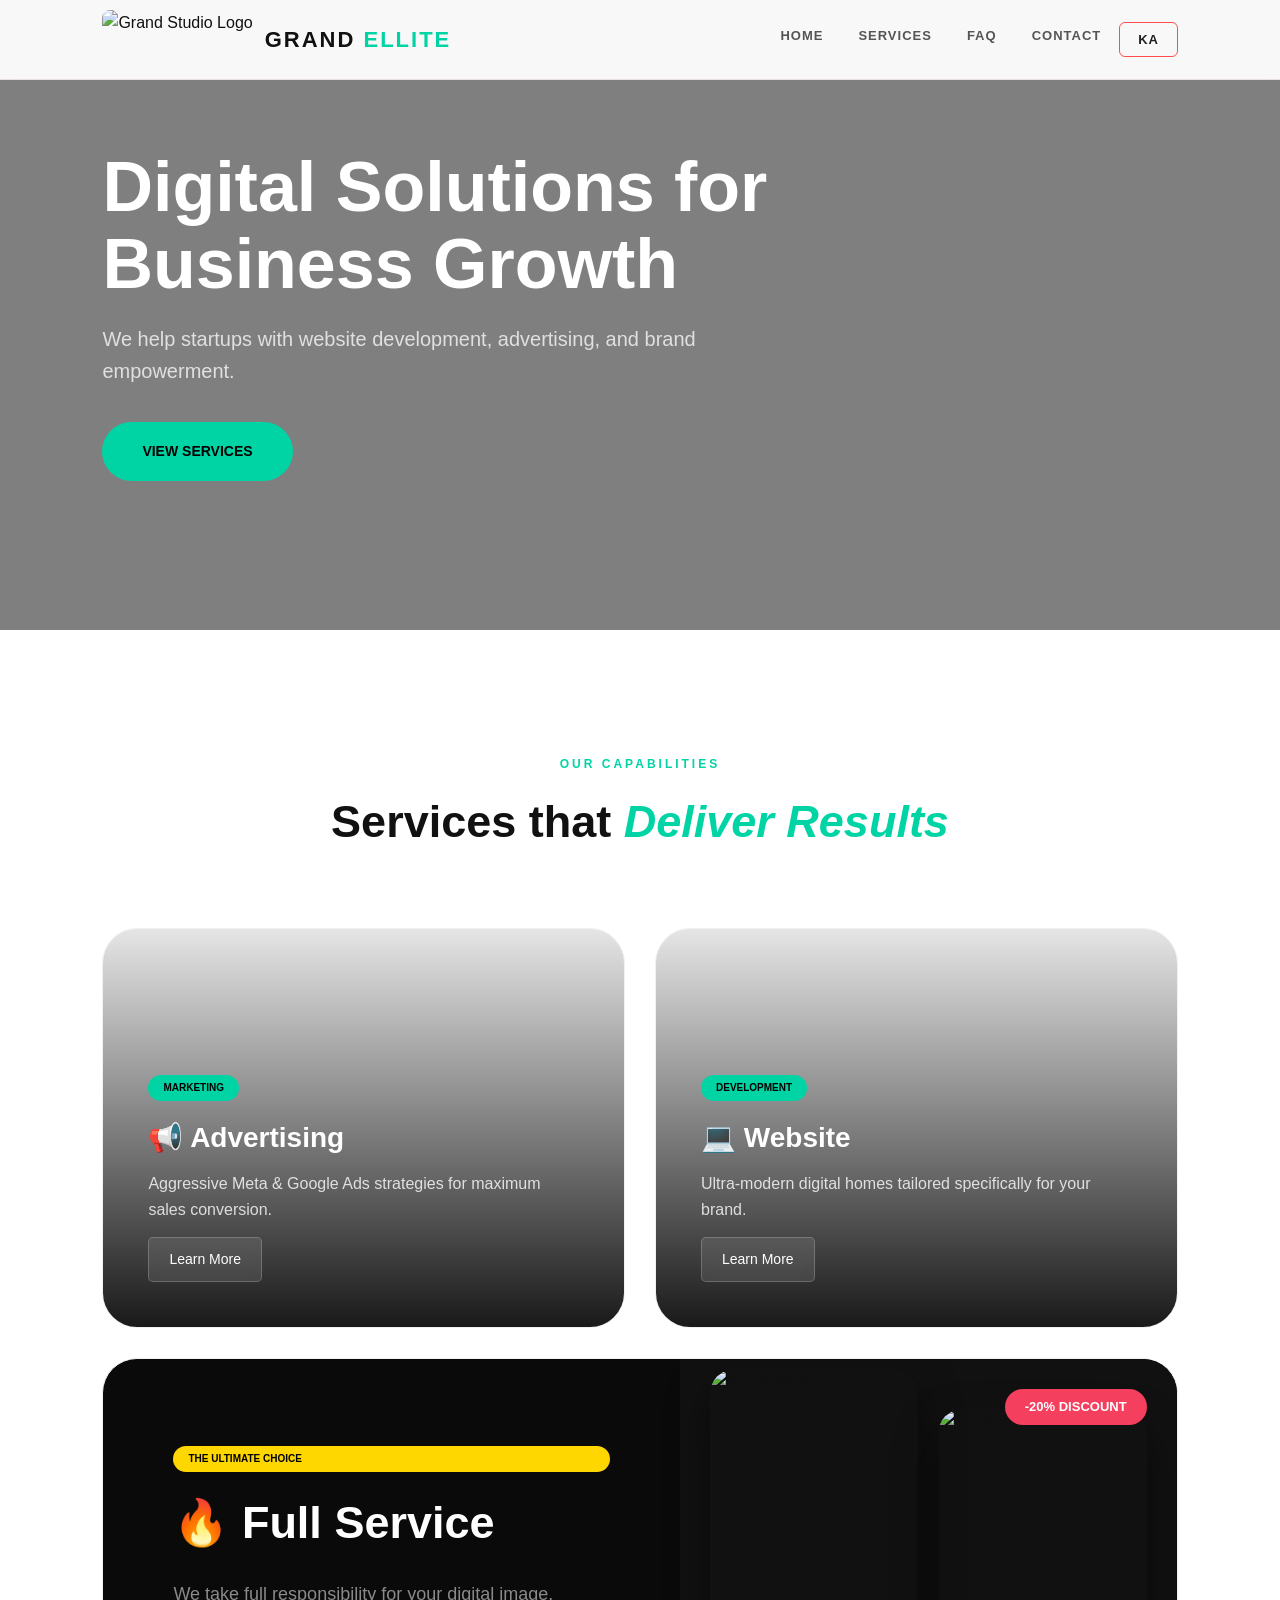
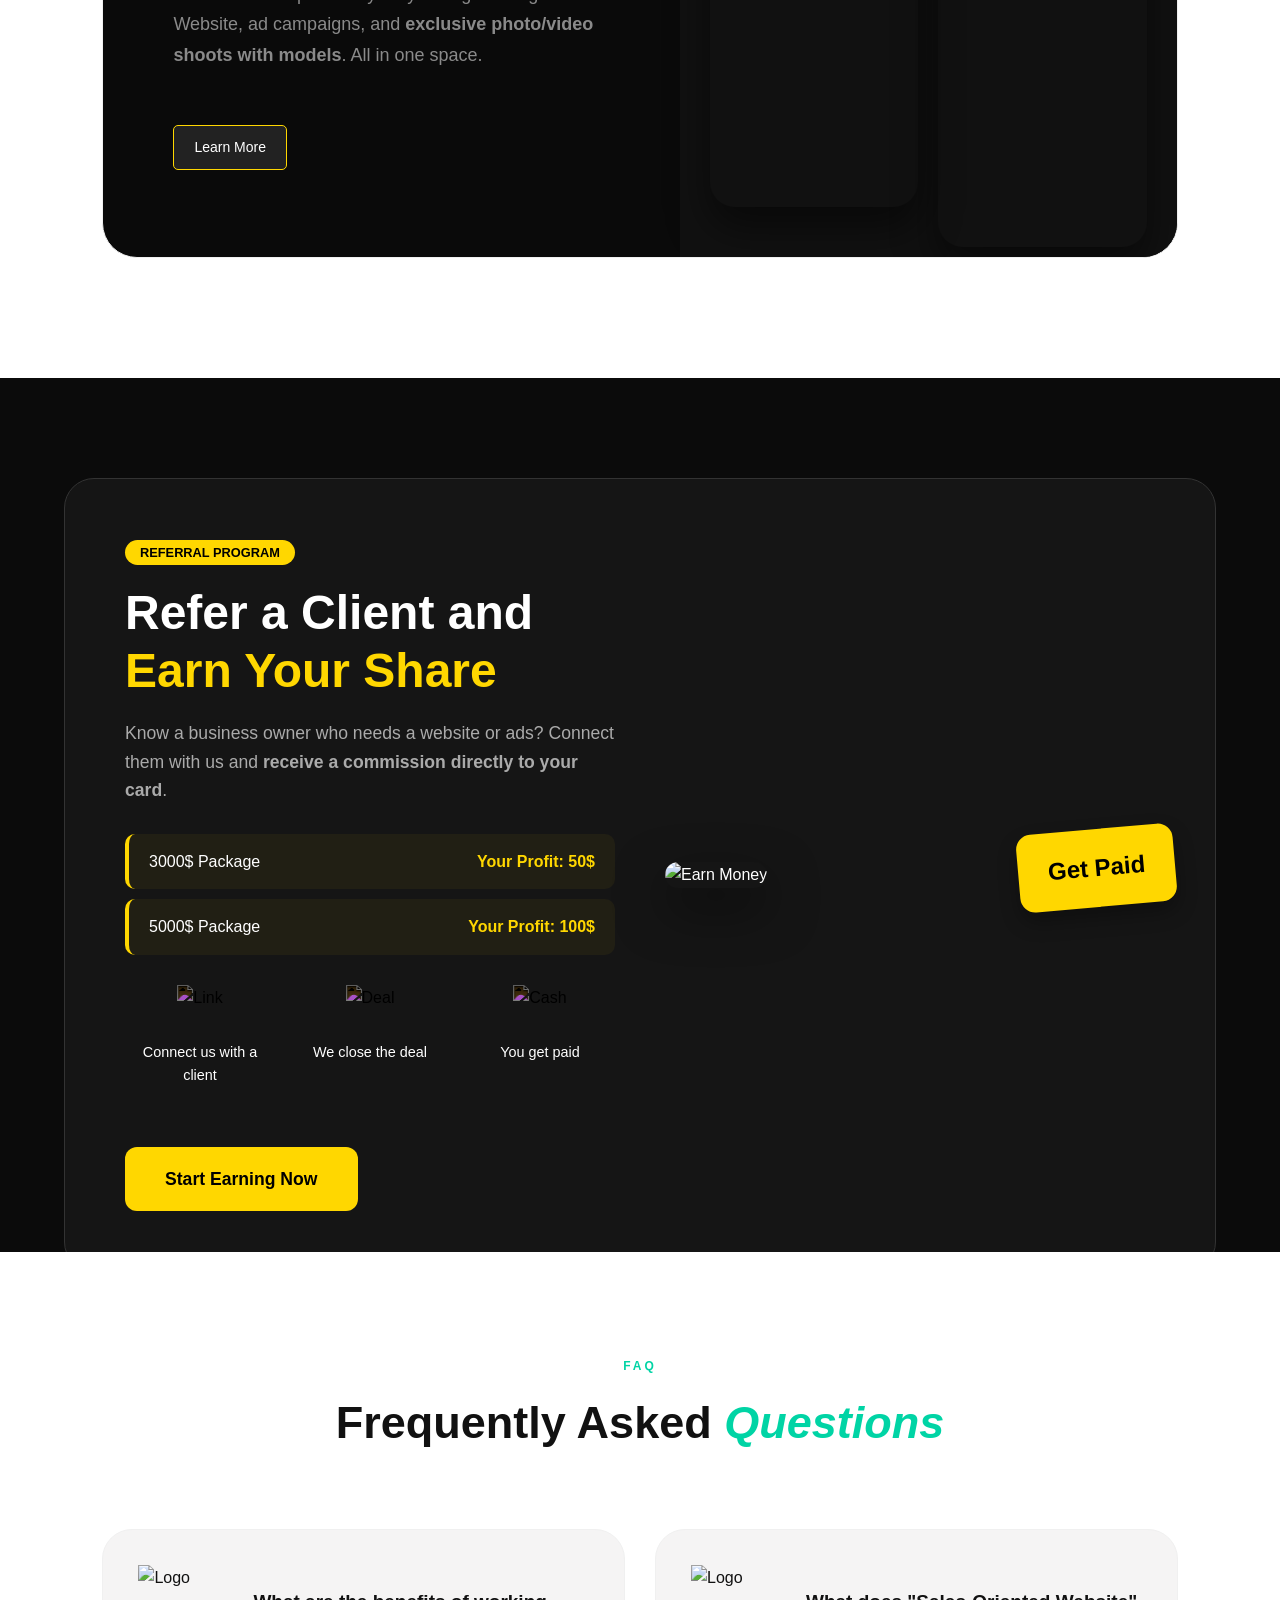
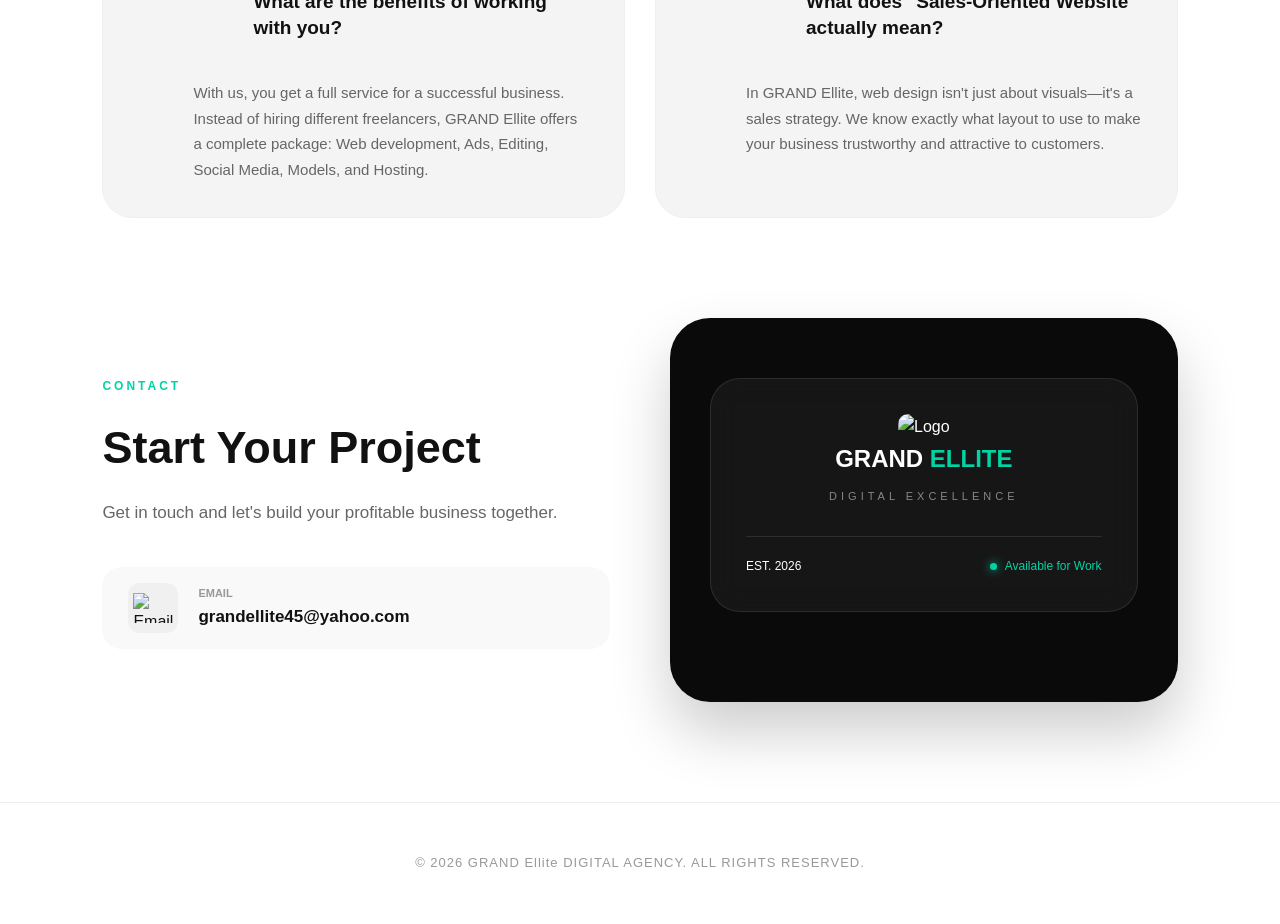
==== commit 442f8a7a: "Update index.html" ====
--- a/index.html
+++ b/index.html
@@ -134,7 +134,7 @@
                 </div>
             </div>
 
-            <a href="https://wa.me/995593216321" class="btn-cash" data-key="ref_btn">Start Earning Now</a>
+            <a href="#contact" class="btn-cash" data-key="ref_btn">Start Earning Now</a>
         </div>
 
         <div class="ref-image-side">
@@ -223,4 +223,4 @@
 
 <script src="script.js"></script>
 </body>
-</html>+</html>
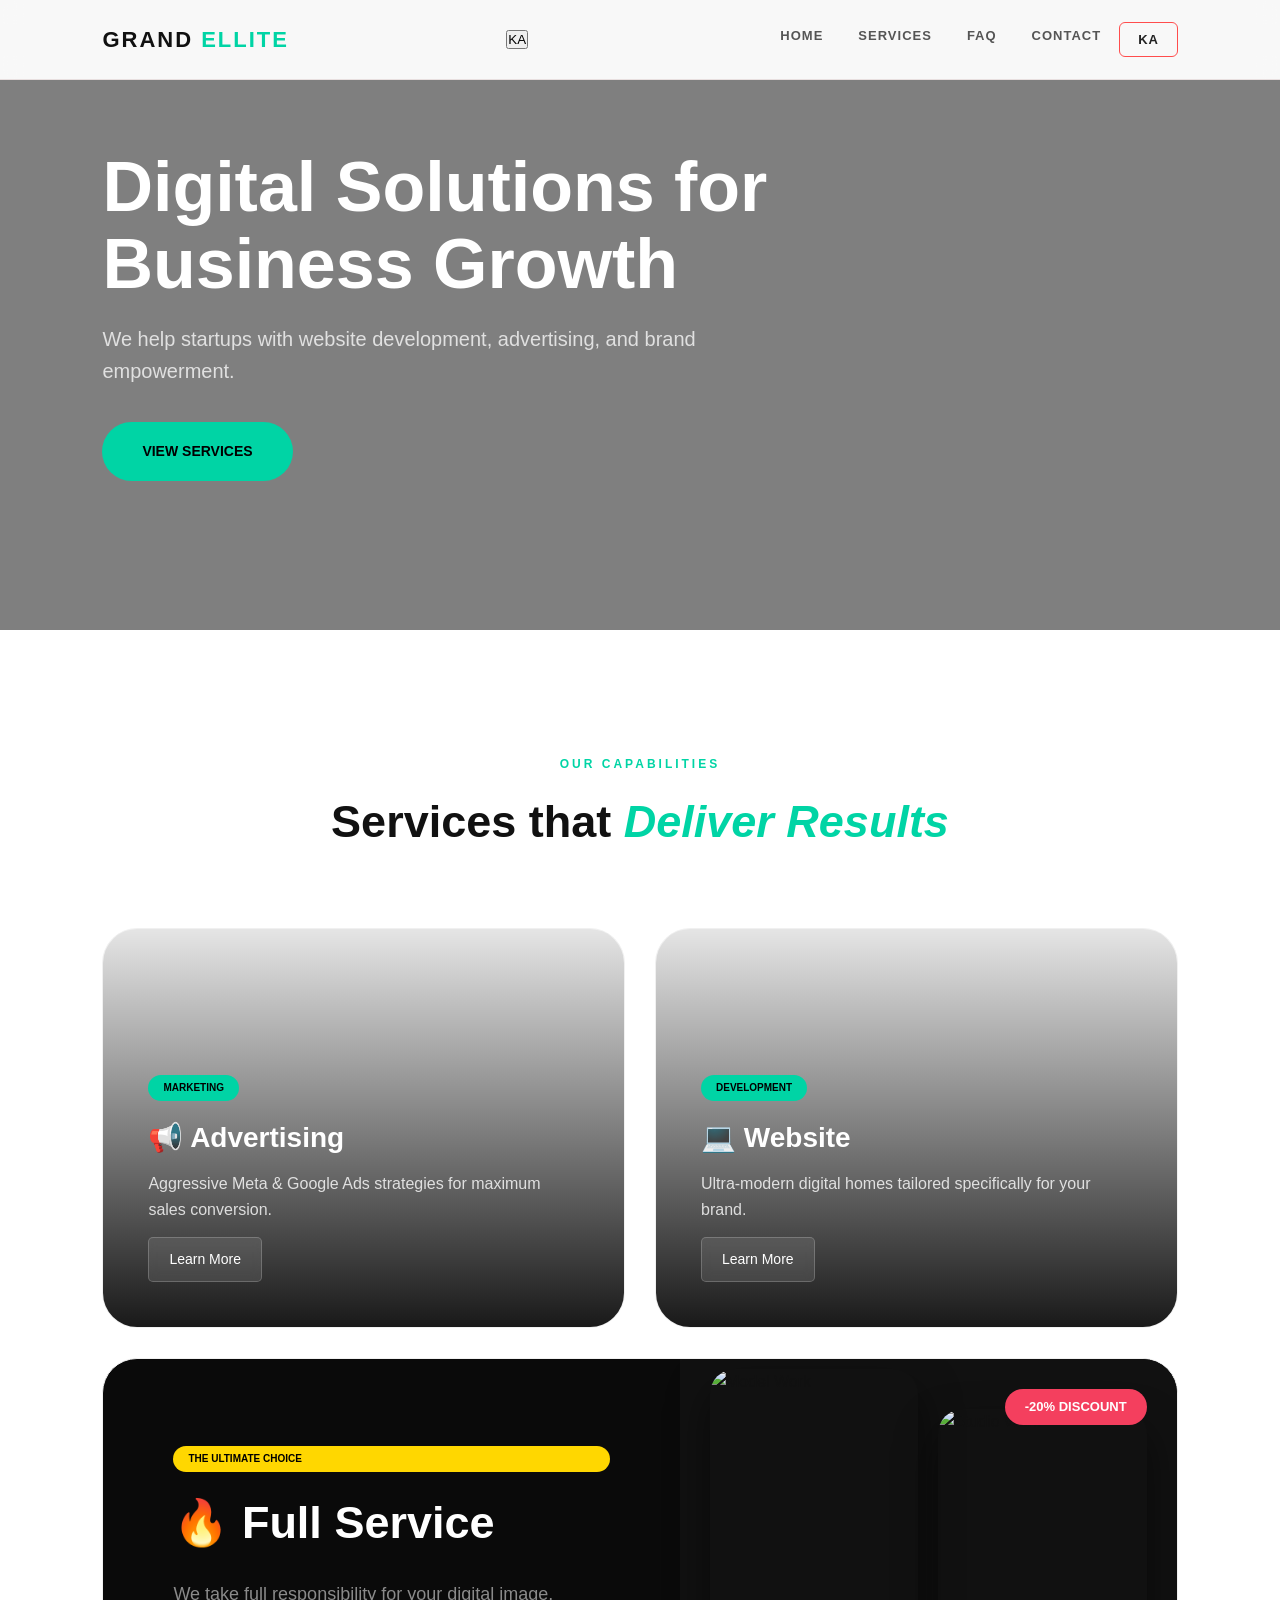
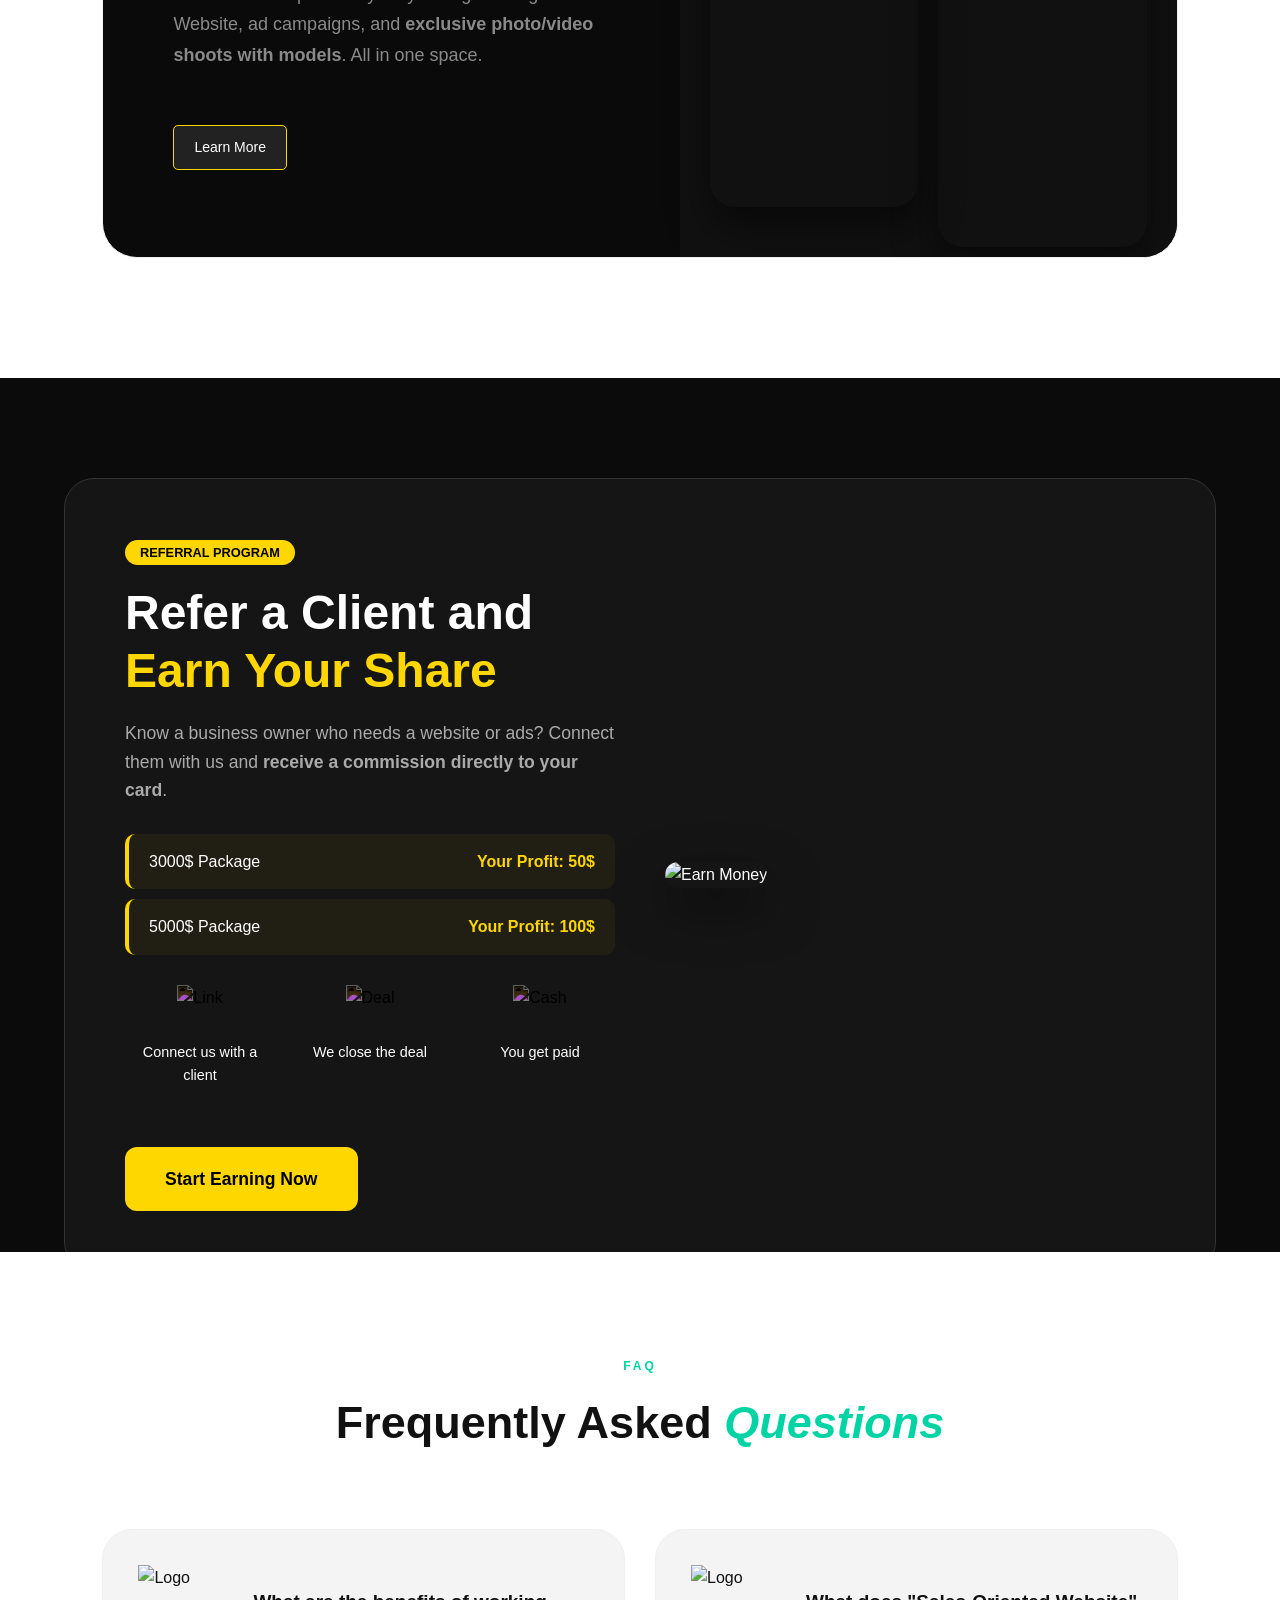
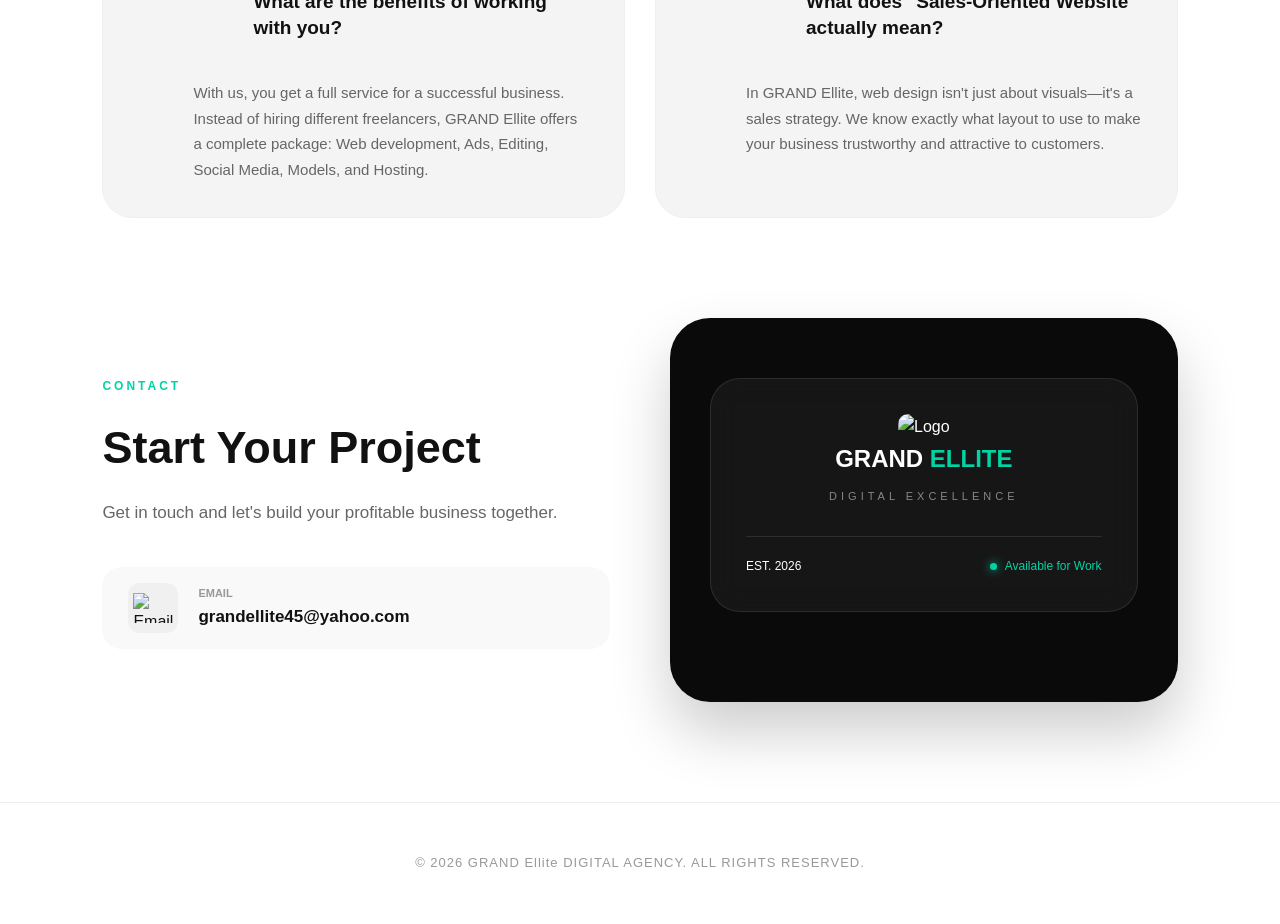
==== commit 204a9311: "Change favicon and logo image source Updated favicon and logo image in index.html." ====
--- a/index.html
+++ b/index.html
@@ -4,7 +4,7 @@
 <meta charset="UTF-8">
 <meta name="viewport" content="width=device-width, initial-scale=1.0">
 <title>Web Development | Grand Ellite</title>
-<link rel="icon" type="image/jpg" href="https://res.cloudinary.com/dri8nh3tr/image/upload/v1772201062/641848408_2750234395339167_1551131228666599855_n_m57xh0.jpg">    
+<link rel="icon" type="image/jpg" href="https://res.cloudinary.com/dri8nh3tr/image/upload/v1773676281/WhatsApp_Image_2026-03-16_at_19.22.04_e9onuj.jpg">    
 <link rel="stylesheet" href="style.css">
 <link rel="stylesheet" href="marketing.css"> 
 <meta name="description" content="Grand Ellite - Professional Digital Solutions & Web Development in Georgia. პროფესიონალური ციფრული გადაწყვეტილებები და ვებ-გვერდების დამზადება.">
@@ -23,9 +23,10 @@
 
 <header>
     <a href="#home" class="logo-container">
-        <img src="https://res.cloudinary.com/dri8nh3tr/image/upload/v1772201213/641848408_2750234395339167_1551131228666599855_n-removebg-preview_w6v3xk.png" alt="Grand Studio Logo" class="logo-img">
         <div class="logo">Grand <span>Ellite</span></div>
     </a>
+            <button id="lang-switch" class="hidden" class="lang-btn">KA</button>
+
 <div class="burger" id="burger">
     <div class="line1"></div>
     <div class="line2"></div>
@@ -38,6 +39,7 @@
         <a href="#contact" data-key="nav_contact">Contact</a>
         <button id="lang-switch" class="lang-btn">KA</button>
     </nav>
+
 </header>
 
 <section class="hero" id="home">
@@ -140,7 +142,6 @@
         <div class="ref-image-side">
             <div class="money-img-wrapper">
                 <img src="https://cdn-icons-png.flaticon.com/512/5303/5303805.png" alt="Earn Money">
-                <div class="cash-badge" data-key="get_paid">Get Paid</div>
             </div>
         </div>
     </div>
@@ -156,7 +157,7 @@
         <div class="faq-static-grid">
             <div class="faq-static-card">
                 <div class="faq-q-box">
-                    <div class="faq-logo-box"><img src="https://res.cloudinary.com/dri8nh3tr/image/upload/v1772201213/641848408_2750234395339167_1551131228666599855_n-removebg-preview_w6v3xk.png" alt="Logo"></div>
+                    <div class="faq-logo-box"><img src="https://res.cloudinary.com/dri8nh3tr/image/upload/v1773676934/1222_ljcgc7.png" alt="Logo"></div>
                     <h3 data-key="q1">What are the benefits of working with you?</h3>
                 </div>
                 <div class="faq-a-box">
@@ -166,7 +167,7 @@
 
             <div class="faq-static-card">
                 <div class="faq-q-box">
-                    <div class="faq-logo-box"><img src="https://res.cloudinary.com/dri8nh3tr/image/upload/v1772201213/641848408_2750234395339167_1551131228666599855_n-removebg-preview_w6v3xk.png" alt="Logo"></div>
+                    <div class="faq-logo-box"><img src="https://res.cloudinary.com/dri8nh3tr/image/upload/v1773676934/1222_ljcgc7.png" alt="Logo"></div>
                     <h3 data-key="q2">What does "Sales-Oriented Website" actually mean?</h3>
                 </div>
                 <div class="faq-a-box">
@@ -203,7 +204,7 @@
         
         <div class="contact-branding-box">
             <div class="floating-card">
-                <img class="float-img" src="https://res.cloudinary.com/dri8nh3tr/image/upload/v1772201062/641848408_2750234395339167_1551131228666599855_n_m57xh0.jpg" alt="Logo">
+                <img class="float-img" src="https://res.cloudinary.com/dri8nh3tr/image/upload/v1773676724/white_uu71zy.jpg" alt="Logo">
                 <div class="card-logo">Grand <span>Ellite</span></div>
                 <p class="excellence-text">Digital Excellence</p>
                 <div class="card-footer">
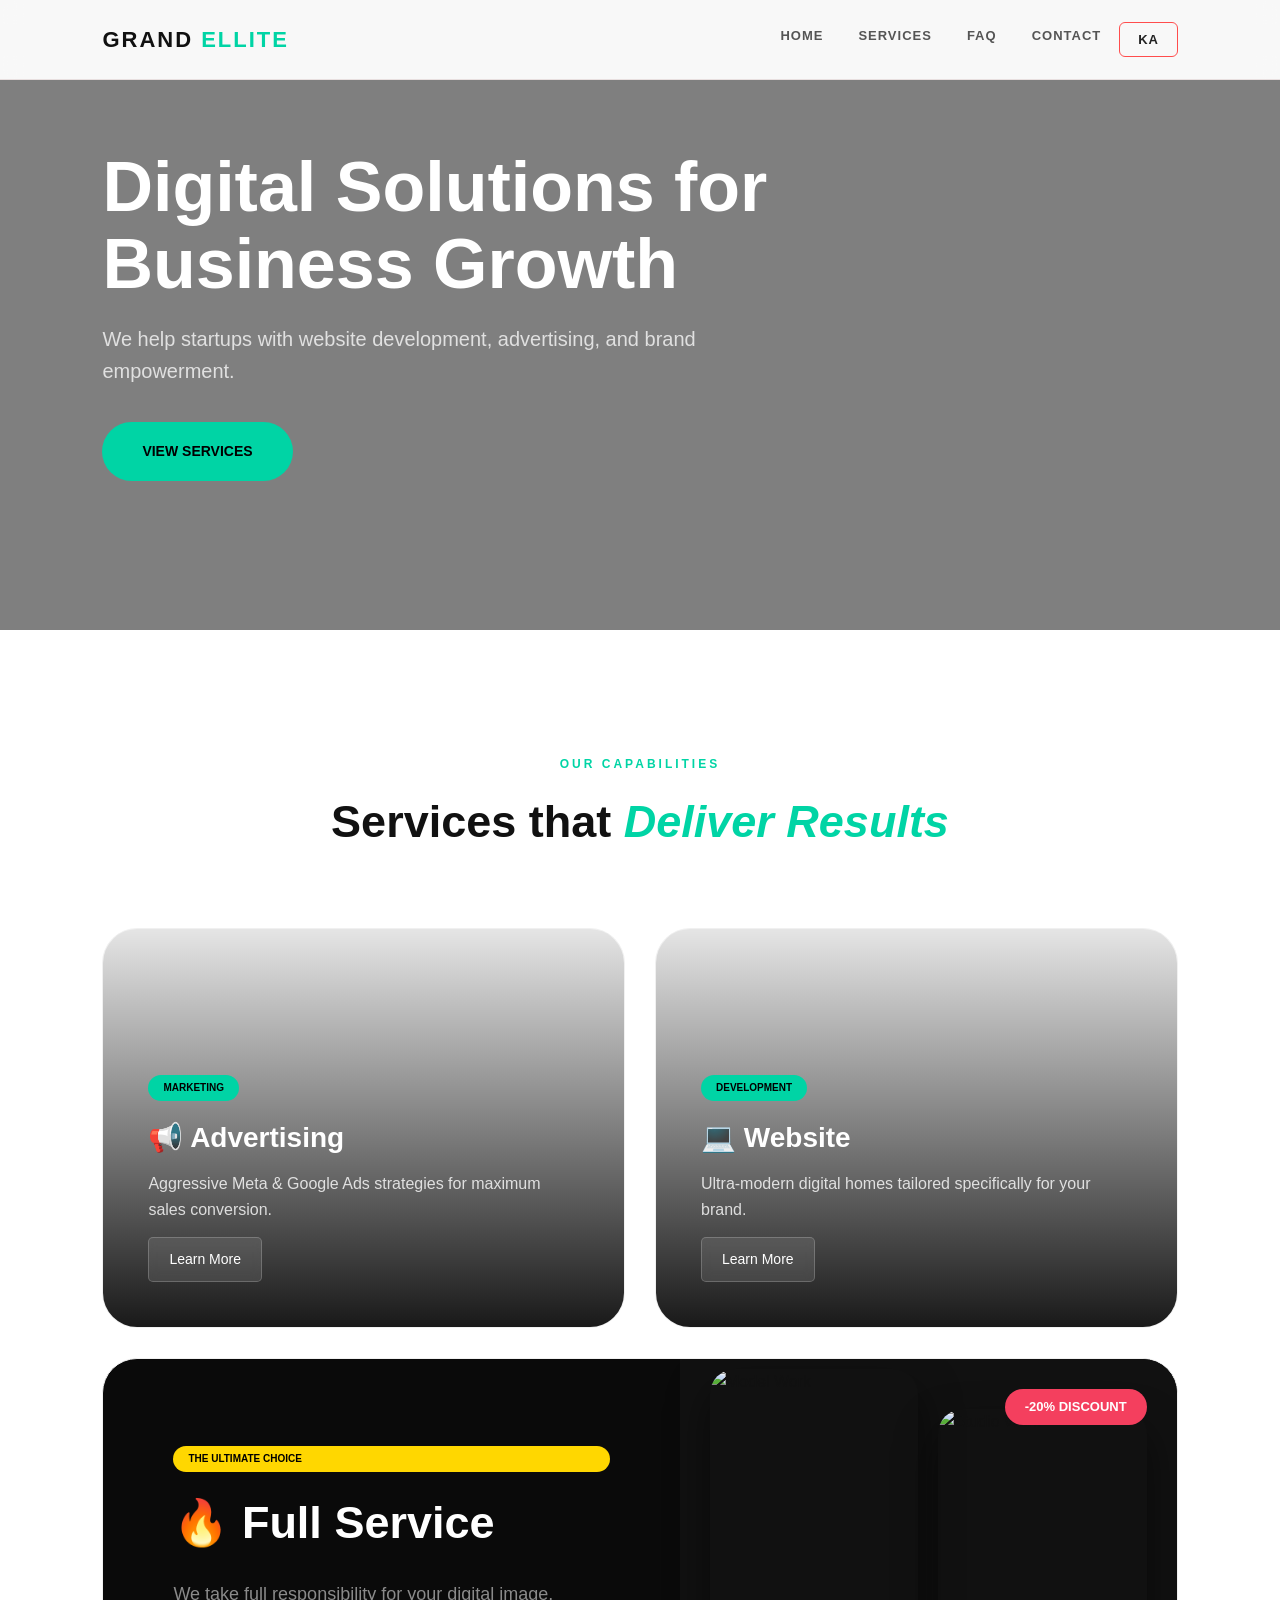
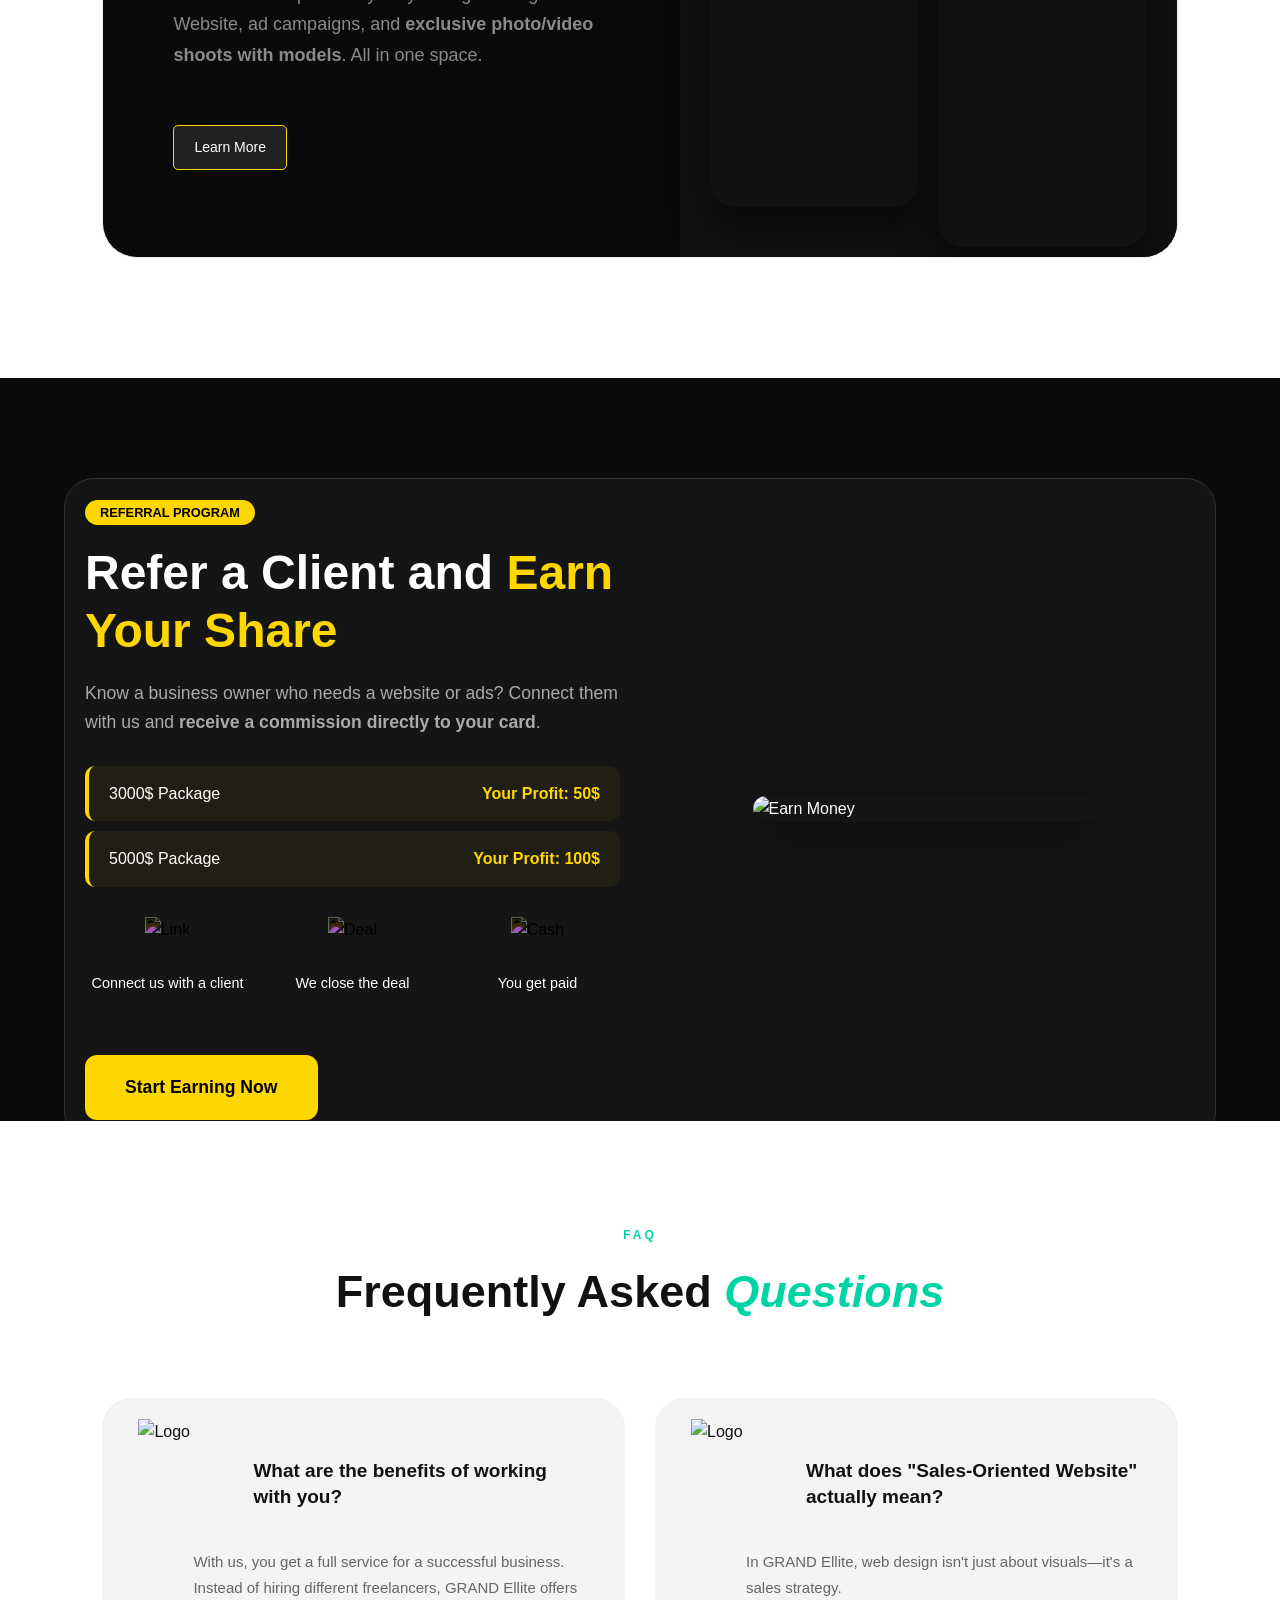
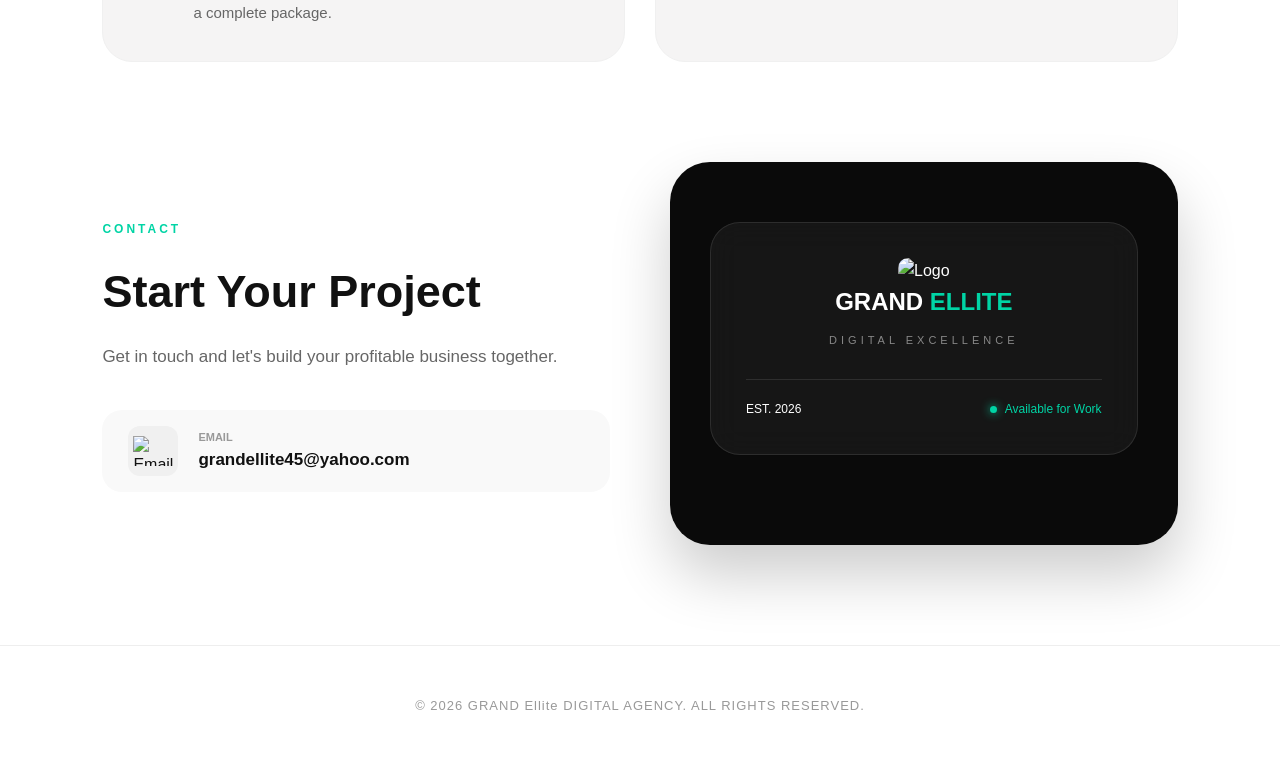
==== commit 59ec8ab7: "Update index.html" ====
--- a/index.html
+++ b/index.html
@@ -20,7 +20,9 @@
 <link rel="stylesheet" href="style.css">
 </head>
 <body>
-
+<div class="page-transition" id="transition-overlay">
+    <div class="transition-circle"></div>
+</div>
 <header>
     <a href="#home" class="logo-container">
         <div class="logo">Grand <span>Ellite</span></div>
--- a/style.css
+++ b/style.css
@@ -238,13 +238,10 @@
     background:rgba(255,77,77,0.15);
 }
 
-@media (max-width:768px){
+@media (max-width:900px){
 
     .lang-btn{
-        margin-top:15px;
-        margin-left:0;
-        width:150px;
-        padding:10px;
+display: none;
     }}
 
 .services {
@@ -777,8 +774,8 @@
 }
 
 .faq-logo-box img {
-    width: 100%;
-    height: 100%;
+    width: 130%;
+    height: 130%;
     object-fit: contain;
 }
 
@@ -795,6 +792,7 @@
     line-height: 1.7;
     padding-left: 55px; 
 }
+
 
 @keyframes fadeInUp {
     from {
@@ -958,6 +956,111 @@
     transition: all 0.3s ease;
 }
 
+/* მთლიანი სექციის კონტეინერი */
+.referral-container {
+    display: flex;
+    align-items: center;
+    justify-content: space-between;
+    gap: 40px;
+    padding: 20px;
+}
+
+/* სურათის მხარე */
+.ref-image-side {
+    flex: 1;
+    display: flex;
+    justify-content: center;
+    align-items: center;
+    position: relative; /* მნიშვნელოვანია ბეჯისთვის */
+}
+
+/* სურათის შეფუთვა */
+.money-img-wrapper {
+    position: relative;
+    width: 100%;
+    max-width: 350px; /* აქ აკონტროლებ სურათის მაქსიმალურ ზომას */
+}
+
+.money-img-wrapper img {
+    width: 100%;
+    height: auto;
+    display: block;
+    object-fit: contain;
+}
+
+/* ბეჯი Get Paid - ზუსტი პოზიციონირება */
+.cash-badge {
+    position: absolute;
+    top: 0;
+    right: 0;
+    background: #ff4d05; /* შენი ნარინჯისფერი */
+    color: #fff;
+    padding: 10px 20px;
+    border-radius: 50px;
+    font-weight: 800;
+    font-size: clamp(12px, 2vw, 16px); /* ზომა იცვლება ეკრანის მიხედვით */
+    box-shadow: 0 10px 20px rgba(255, 77, 5, 0.3);
+    z-index: 10;
+    white-space: nowrap;
+    transform: rotate(5deg); /* ცოტა დახრილი უფრო სტილურია */
+}
+.hidden{
+    display:none;
+    align-items:center;
+    justify-content:center;
+    margin-left:18px;
+    padding:9px 18px;
+    font-size:13px;
+    font-weight:600;
+    letter-spacing:0.8px;
+    color:var(--text);
+    background:transparent;
+    border:1.8px solid var(--accent);
+    border-radius:6px; 
+    cursor:pointer;
+    transition: all var(--speed) ease;
+}
+
+.hidden:hover{
+    color:var(--accent);
+    border-color:var(--accent);
+    background:rgba(255,77,77,0.08);
+    transform:translateY(-2px);
+}
+
+.hidden:active{
+    transform:translateY(0);
+    background:rgba(255,77,77,0.15);
+}
+
+/* მობილურის რესპონსივი */
+@media screen and (max-width: 991px) {
+    .referral-container {
+        flex-direction: column; /* ერთმანეთის ქვეშ */
+        text-align: center;
+    }
+
+    .ref-content-side {
+        order: 1; /* ტექსტი იყოს პირველი */
+    }
+
+    .ref-image-side {
+        order: 2; /* სურათი იყოს მეორე */
+        width: 100%;
+        margin-top: 30px;
+    }
+
+    .money-img-wrapper {
+        max-width: 250px; /* მობილურზე ცოტა დავაპატარავოთ */
+    }
+
+    .cash-badge {
+        top: -10px;
+        right: -10px;
+        padding: 8px 16px;
+    }
+}
+
 /* მობილურზე რომ გამოჩნდეს */
 @media (max-width: 900px) {
     .burger {
@@ -986,6 +1089,10 @@
     nav a:last-child {
     border:none;
 
+}
+
+.hidden{
+    display: flex;
 }
 
     .contact-container {
@@ -1124,4 +1231,4 @@
     .hero-content{
         margin-top: 50px;
     }
-}+}
--- a/style.css
+++ b/style.css
@@ -238,13 +238,10 @@
     background:rgba(255,77,77,0.15);
 }
 
-@media (max-width:768px){
+@media (max-width:900px){
 
     .lang-btn{
-        margin-top:15px;
-        margin-left:0;
-        width:150px;
-        padding:10px;
+display: none;
     }}
 
 .services {
@@ -777,8 +774,8 @@
 }
 
 .faq-logo-box img {
-    width: 100%;
-    height: 100%;
+    width: 130%;
+    height: 130%;
     object-fit: contain;
 }
 
@@ -795,6 +792,7 @@
     line-height: 1.7;
     padding-left: 55px; 
 }
+
 
 @keyframes fadeInUp {
     from {
@@ -958,6 +956,111 @@
     transition: all 0.3s ease;
 }
 
+/* მთლიანი სექციის კონტეინერი */
+.referral-container {
+    display: flex;
+    align-items: center;
+    justify-content: space-between;
+    gap: 40px;
+    padding: 20px;
+}
+
+/* სურათის მხარე */
+.ref-image-side {
+    flex: 1;
+    display: flex;
+    justify-content: center;
+    align-items: center;
+    position: relative; /* მნიშვნელოვანია ბეჯისთვის */
+}
+
+/* სურათის შეფუთვა */
+.money-img-wrapper {
+    position: relative;
+    width: 100%;
+    max-width: 350px; /* აქ აკონტროლებ სურათის მაქსიმალურ ზომას */
+}
+
+.money-img-wrapper img {
+    width: 100%;
+    height: auto;
+    display: block;
+    object-fit: contain;
+}
+
+/* ბეჯი Get Paid - ზუსტი პოზიციონირება */
+.cash-badge {
+    position: absolute;
+    top: 0;
+    right: 0;
+    background: #ff4d05; /* შენი ნარინჯისფერი */
+    color: #fff;
+    padding: 10px 20px;
+    border-radius: 50px;
+    font-weight: 800;
+    font-size: clamp(12px, 2vw, 16px); /* ზომა იცვლება ეკრანის მიხედვით */
+    box-shadow: 0 10px 20px rgba(255, 77, 5, 0.3);
+    z-index: 10;
+    white-space: nowrap;
+    transform: rotate(5deg); /* ცოტა დახრილი უფრო სტილურია */
+}
+.hidden{
+    display:none;
+    align-items:center;
+    justify-content:center;
+    margin-left:18px;
+    padding:9px 18px;
+    font-size:13px;
+    font-weight:600;
+    letter-spacing:0.8px;
+    color:var(--text);
+    background:transparent;
+    border:1.8px solid var(--accent);
+    border-radius:6px; 
+    cursor:pointer;
+    transition: all var(--speed) ease;
+}
+
+.hidden:hover{
+    color:var(--accent);
+    border-color:var(--accent);
+    background:rgba(255,77,77,0.08);
+    transform:translateY(-2px);
+}
+
+.hidden:active{
+    transform:translateY(0);
+    background:rgba(255,77,77,0.15);
+}
+
+/* მობილურის რესპონსივი */
+@media screen and (max-width: 991px) {
+    .referral-container {
+        flex-direction: column; /* ერთმანეთის ქვეშ */
+        text-align: center;
+    }
+
+    .ref-content-side {
+        order: 1; /* ტექსტი იყოს პირველი */
+    }
+
+    .ref-image-side {
+        order: 2; /* სურათი იყოს მეორე */
+        width: 100%;
+        margin-top: 30px;
+    }
+
+    .money-img-wrapper {
+        max-width: 250px; /* მობილურზე ცოტა დავაპატარავოთ */
+    }
+
+    .cash-badge {
+        top: -10px;
+        right: -10px;
+        padding: 8px 16px;
+    }
+}
+
 /* მობილურზე რომ გამოჩნდეს */
 @media (max-width: 900px) {
     .burger {
@@ -986,6 +1089,10 @@
     nav a:last-child {
     border:none;
 
+}
+
+.hidden{
+    display: flex;
 }
 
     .contact-container {
@@ -1124,4 +1231,4 @@
     .hero-content{
         margin-top: 50px;
     }
-}+}
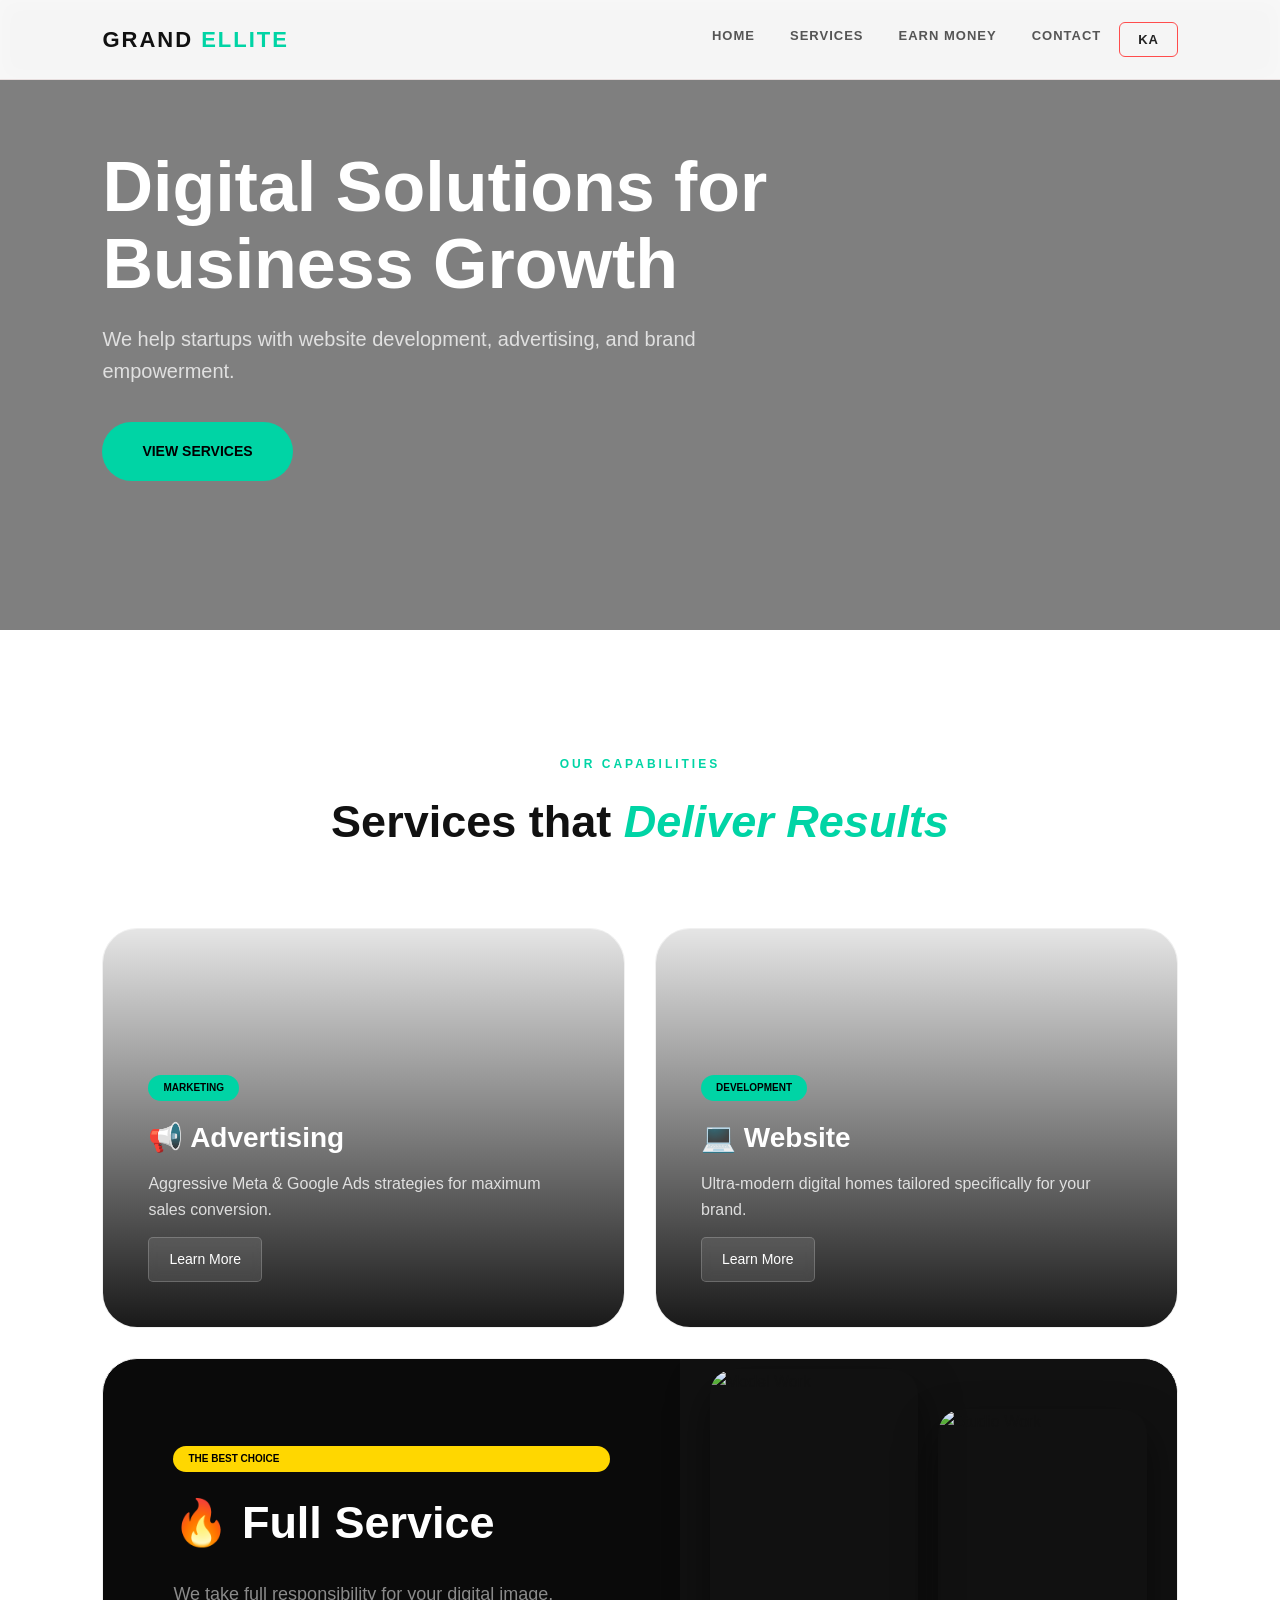
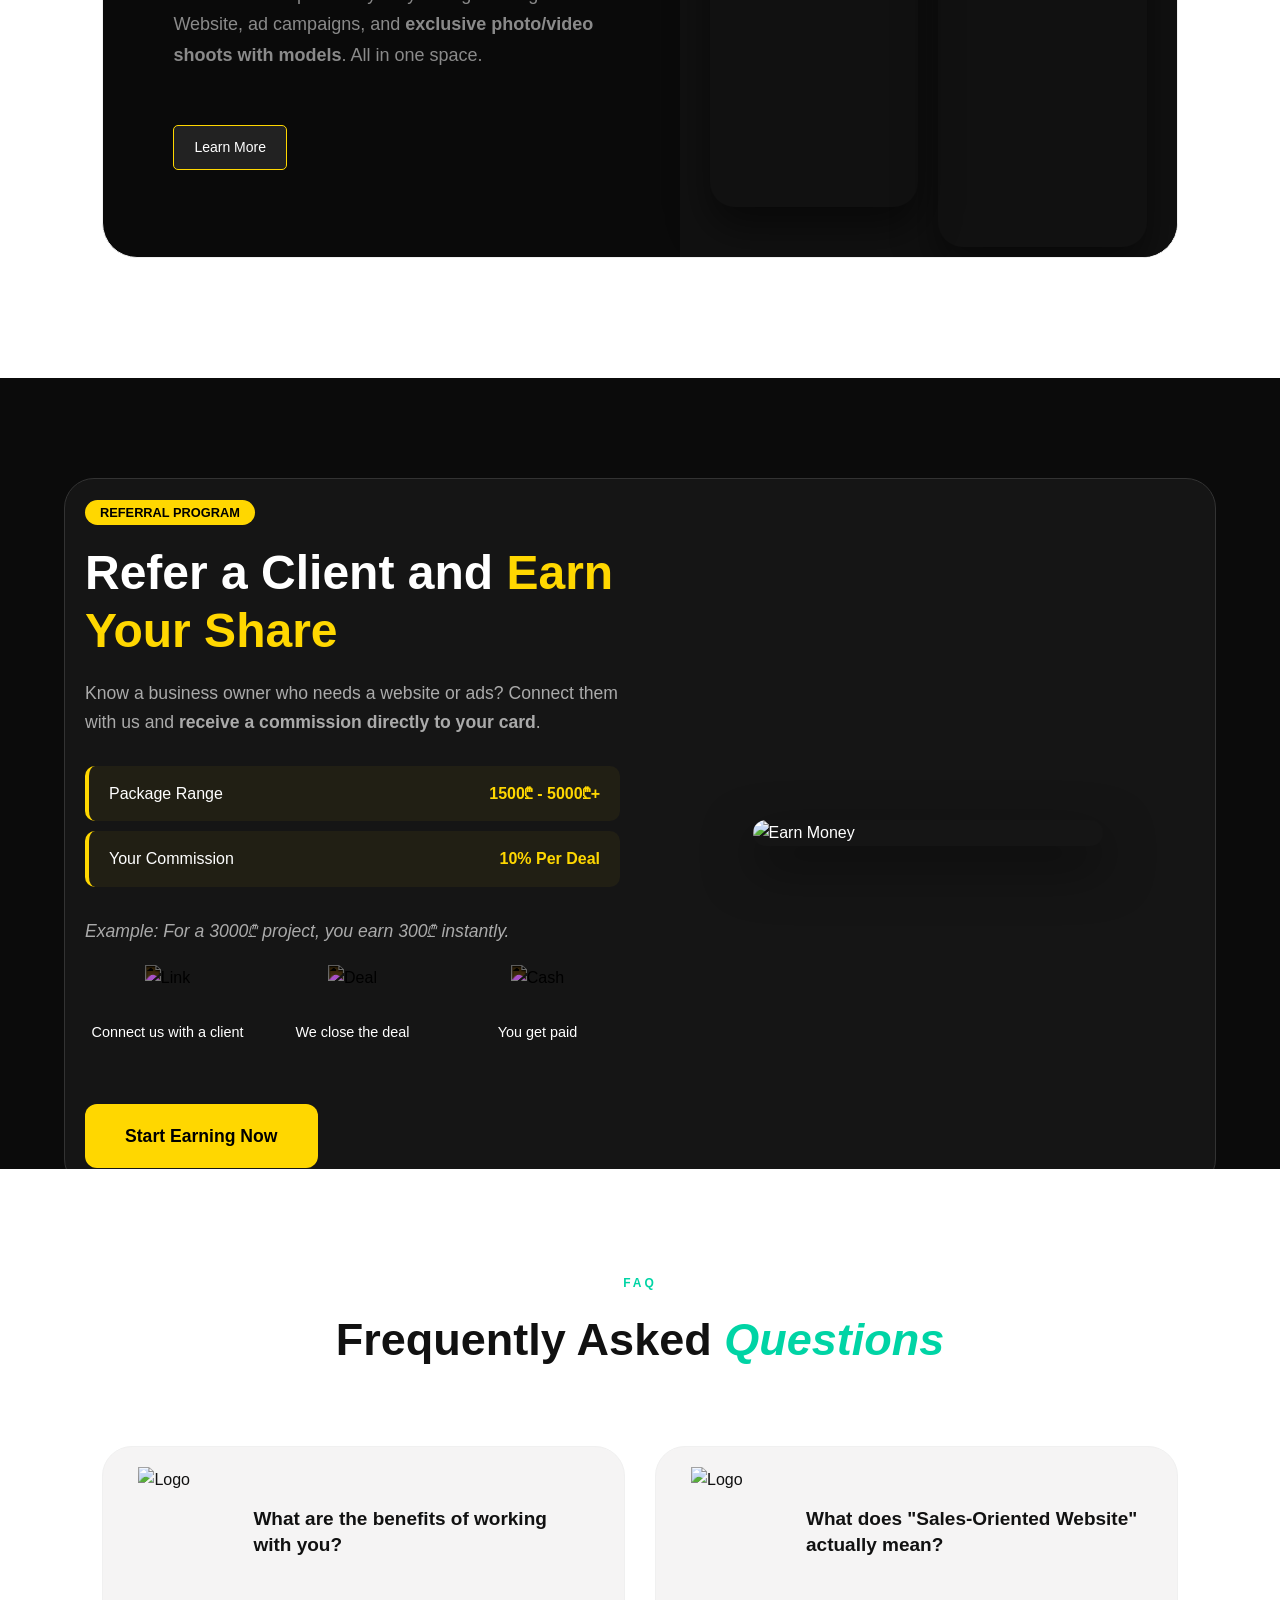
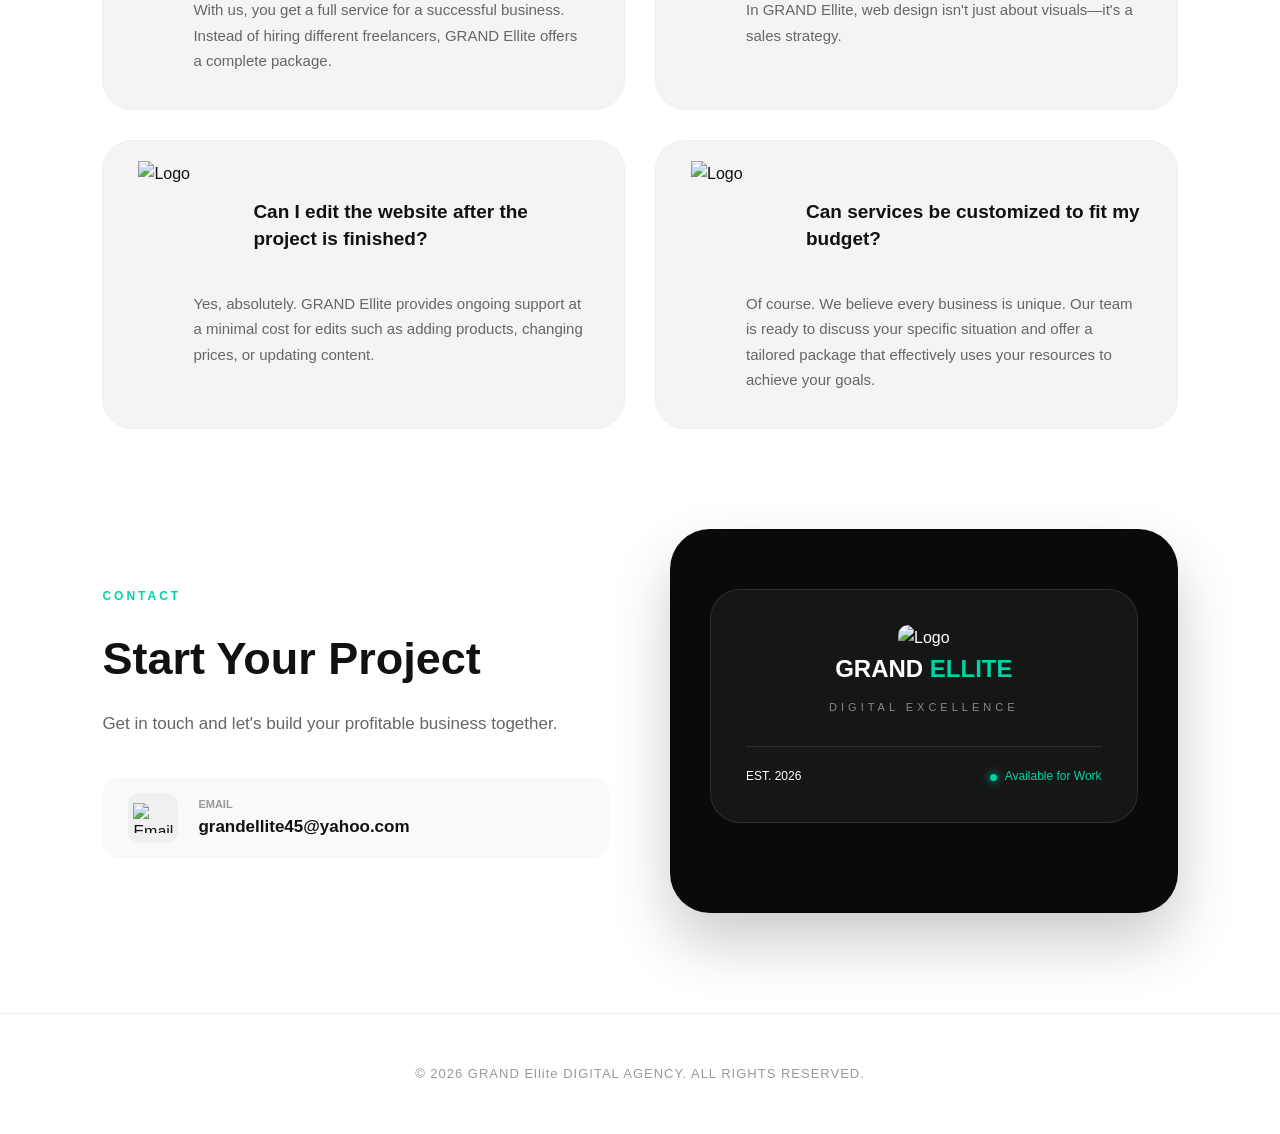
==== commit 69418edf: "Update index.html" ====
--- a/index.html
+++ b/index.html
@@ -37,7 +37,7 @@
     <nav id="nav-menu">
         <a href="#home" data-key="nav_home">Home</a>
         <a href="#services" data-key="nav_services">Services</a>
-        <a href="#faq" data-key="nav_faq">FAQ</a>
+        <a href="#money" data-key="nav_money">Earn Money</a>
         <a href="#contact" data-key="nav_contact">Contact</a>
         <button id="lang-switch" class="lang-btn">KA</button>
     </nav>
@@ -82,10 +82,9 @@
         </div>
 
         <div class="card full-width premium-card">
-            <div class="badge-discount">-20% DISCOUNT</div>
             <div class="premium-layout">
                 <div class="premium-text">
-                    <div class="card-tag gold">The Ultimate Choice</div>
+                    <div class="card-tag gold" data-key="card3_div">The best Choice</div>
                     <h3 data-key="card3_h3">🔥 Full Service</h3>
                     <p data-key="card3_p">We take full responsibility for your digital image. Website, ad campaigns, and <strong>exclusive photo/video shoots with models</strong>. All in one space.</p>
                     <div class="premium-buttons">
@@ -105,22 +104,26 @@
     </div>
 </section>
 
-<section class="referral-program">
+<section class="referral-program" id="money">
     <div class="referral-container">
         <div class="ref-content-side">
             <span class="badge" data-key="ref_sub">Referral Program</span>
-            <h2 data-key="ref_h2">Refer a Client and <span class="highlight">Earn Your Share</span></h2>
-            <p data-key="ref_p">Know a business owner who needs a website or ads? Connect them with us and <b>receive a commission directly to your card</b>.</p>
+            <h2 data-key="ref_h2">Refer a Client and <span class="highlight">Earn 10%</span></h2>
+            <p data-key="ref_p">Know a business owner who needs growth? Connect them with us and receive <b>10% of the deal value</b> directly to your card.</p>
             
             <div class="income-info">
+                <div class="income-item highlight-income">
+                    <span class="package-name" data-key="ref_range_label">Package Range</span>
+                    <span class="your-profit" data-key="ref_range_value">1500₾ - 5000₾+</span>
+                </div>
                 <div class="income-item">
-                    <span class="package-name" data-key="pkg1">3000₾ Package</span>
-                    <span class="your-profit" data-key="profit1">Your Profit: 50₾</span>
-                </div>
-                <div class="income-item">
-                    <span class="package-name" data-key="pkg2">5000₾ Package</span>
-                    <span class="your-profit" data-key="profit2">Your Profit: 100₾</span>
-                </div>
+                    <span class="package-name" data-key="ref_share_label">Your Commission</span>
+                    <span class="your-profit" data-key="ref_share_value">10% Per Deal</span>
+                </div>
+            </div>
+
+            <div class="profit-example">
+                <p><i data-key="ref_example">Example: For a 3000₾ project, you earn 300₾ instantly.</i></p>
             </div>
 
             <div class="simple-steps">
@@ -163,7 +166,7 @@
                     <h3 data-key="q1">What are the benefits of working with you?</h3>
                 </div>
                 <div class="faq-a-box">
-                    <p data-key="a1">With us, you get a full service for a successful business. Instead of hiring different freelancers, GRAND Ellite offers a complete package: Web development, Ads, Editing, Social Media, Models, and Hosting.</p>
+                    <p data-key="a1">With us, you get a comprehensive service for a successful business. Instead of hiring different freelancers, GRAND Ellite offers a complete package: Web development, ads, video editing, social media management, professional models, and domain/hosting setup.</p>
                 </div>
             </div>
 
@@ -173,7 +176,27 @@
                     <h3 data-key="q2">What does "Sales-Oriented Website" actually mean?</h3>
                 </div>
                 <div class="faq-a-box">
-                    <p data-key="a2">In GRAND Ellite, web design isn't just about visuals—it's a sales strategy. We know exactly what layout to use to make your business trustworthy and attractive to customers.</p>
+                    <p data-key="a2">At GRAND Ellite, web design isn't just about visuals—it's a sales strategy. We know exactly what layout and aesthetics to use to make your site attractive, user-friendly, and trustworthy for your customers.</p>
+                </div>
+            </div>
+
+            <div class="faq-static-card">
+                <div class="faq-q-box">
+                    <div class="faq-logo-box"><img src="https://res.cloudinary.com/dri8nh3tr/image/upload/v1773676934/1222_ljcgc7.png" alt="Logo"></div>
+                    <h3 data-key="q3">Can I edit the website after the project is finished?</h3>
+                </div>
+                <div class="faq-a-box">
+                    <p data-key="a3">Yes, absolutely. GRAND Ellite provides ongoing support at a minimal cost for edits such as adding products, changing prices, or updating content.</p>
+                </div>
+            </div>
+
+            <div class="faq-static-card">
+                <div class="faq-q-box">
+                    <div class="faq-logo-box"><img src="https://res.cloudinary.com/dri8nh3tr/image/upload/v1773676934/1222_ljcgc7.png" alt="Logo"></div>
+                    <h3 data-key="q4">Can services be customized to fit my budget?</h3>
+                </div>
+                <div class="faq-a-box">
+                    <p data-key="a4">Of course. We believe every business is unique. Our team is ready to discuss your specific situation and offer a tailored package that effectively uses your resources to achieve your goals.</p>
                 </div>
             </div>
         </div>
--- a/style.css
+++ b/style.css
@@ -237,7 +237,24 @@
     transform:translateY(0);
     background:rgba(255,77,77,0.15);
 }
-
+body {
+    opacity: 0;
+    filter: blur(10px);
+    transform: translateY(20px);
+    transition: all 0.7s cubic-bezier(0.22, 1, 0.36, 1);
+}
+
+body.is-visible {
+    opacity: 1;
+    filter: blur(0);
+    transform: translateY(0);
+}
+
+body.is-leaving {
+    opacity: 0;
+    transform: translateY(-20px);
+    filter: blur(5px);
+}
 @media (max-width:900px){
 
     .lang-btn{
--- a/marketing.css
+++ b/marketing.css
@@ -101,6 +101,7 @@
     display: flex;
     flex-direction: column;
     box-shadow: 0 10px 30px rgba(0,0,0,0.02);
+    cursor: pointer;
 }
 
 .package-card-simple:hover {
@@ -111,7 +112,7 @@
 
 .pkg-badge {
     position: absolute;
-    top: 25px;
+    top: 12px;
     right: 35px;
     background: #f0fdfa;
     color: #00d4a5;
--- a/style.css
+++ b/style.css
@@ -237,7 +237,24 @@
     transform:translateY(0);
     background:rgba(255,77,77,0.15);
 }
-
+body {
+    opacity: 0;
+    filter: blur(10px);
+    transform: translateY(20px);
+    transition: all 0.7s cubic-bezier(0.22, 1, 0.36, 1);
+}
+
+body.is-visible {
+    opacity: 1;
+    filter: blur(0);
+    transform: translateY(0);
+}
+
+body.is-leaving {
+    opacity: 0;
+    transform: translateY(-20px);
+    filter: blur(5px);
+}
 @media (max-width:900px){
 
     .lang-btn{
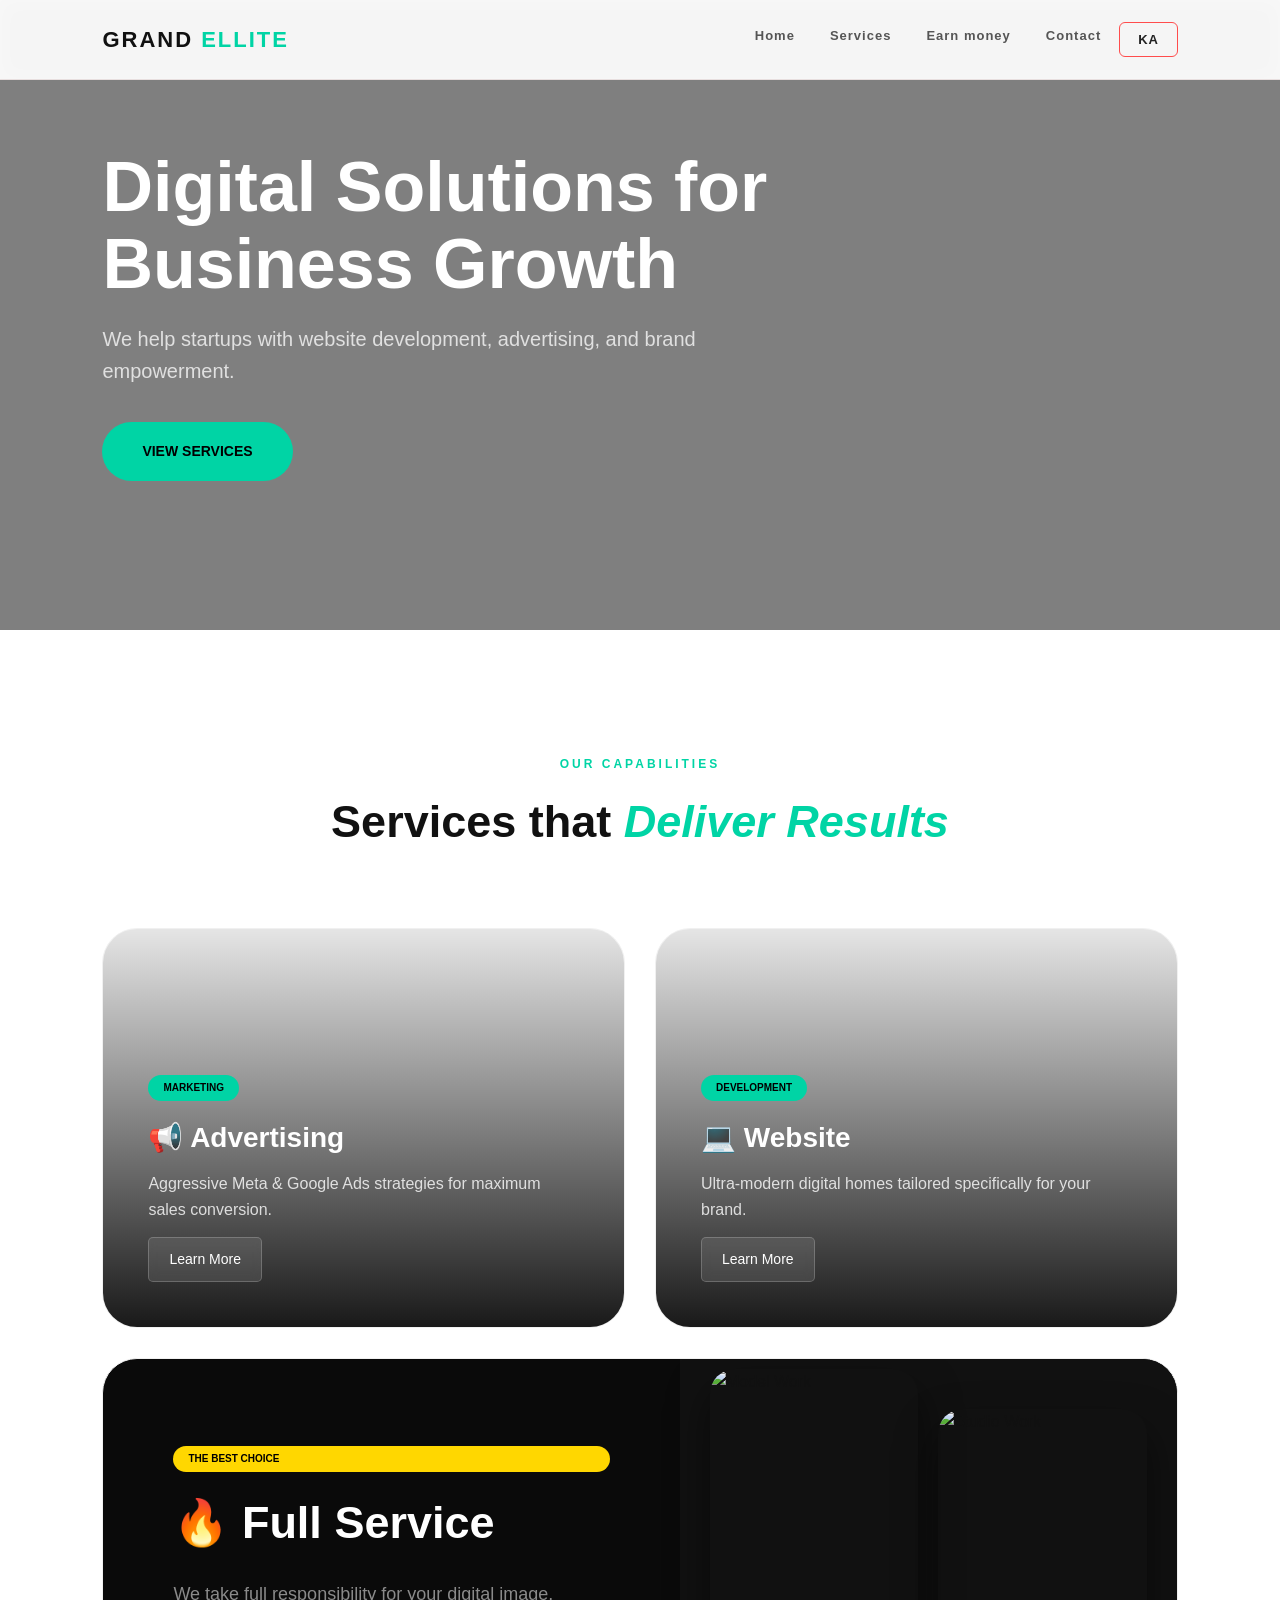
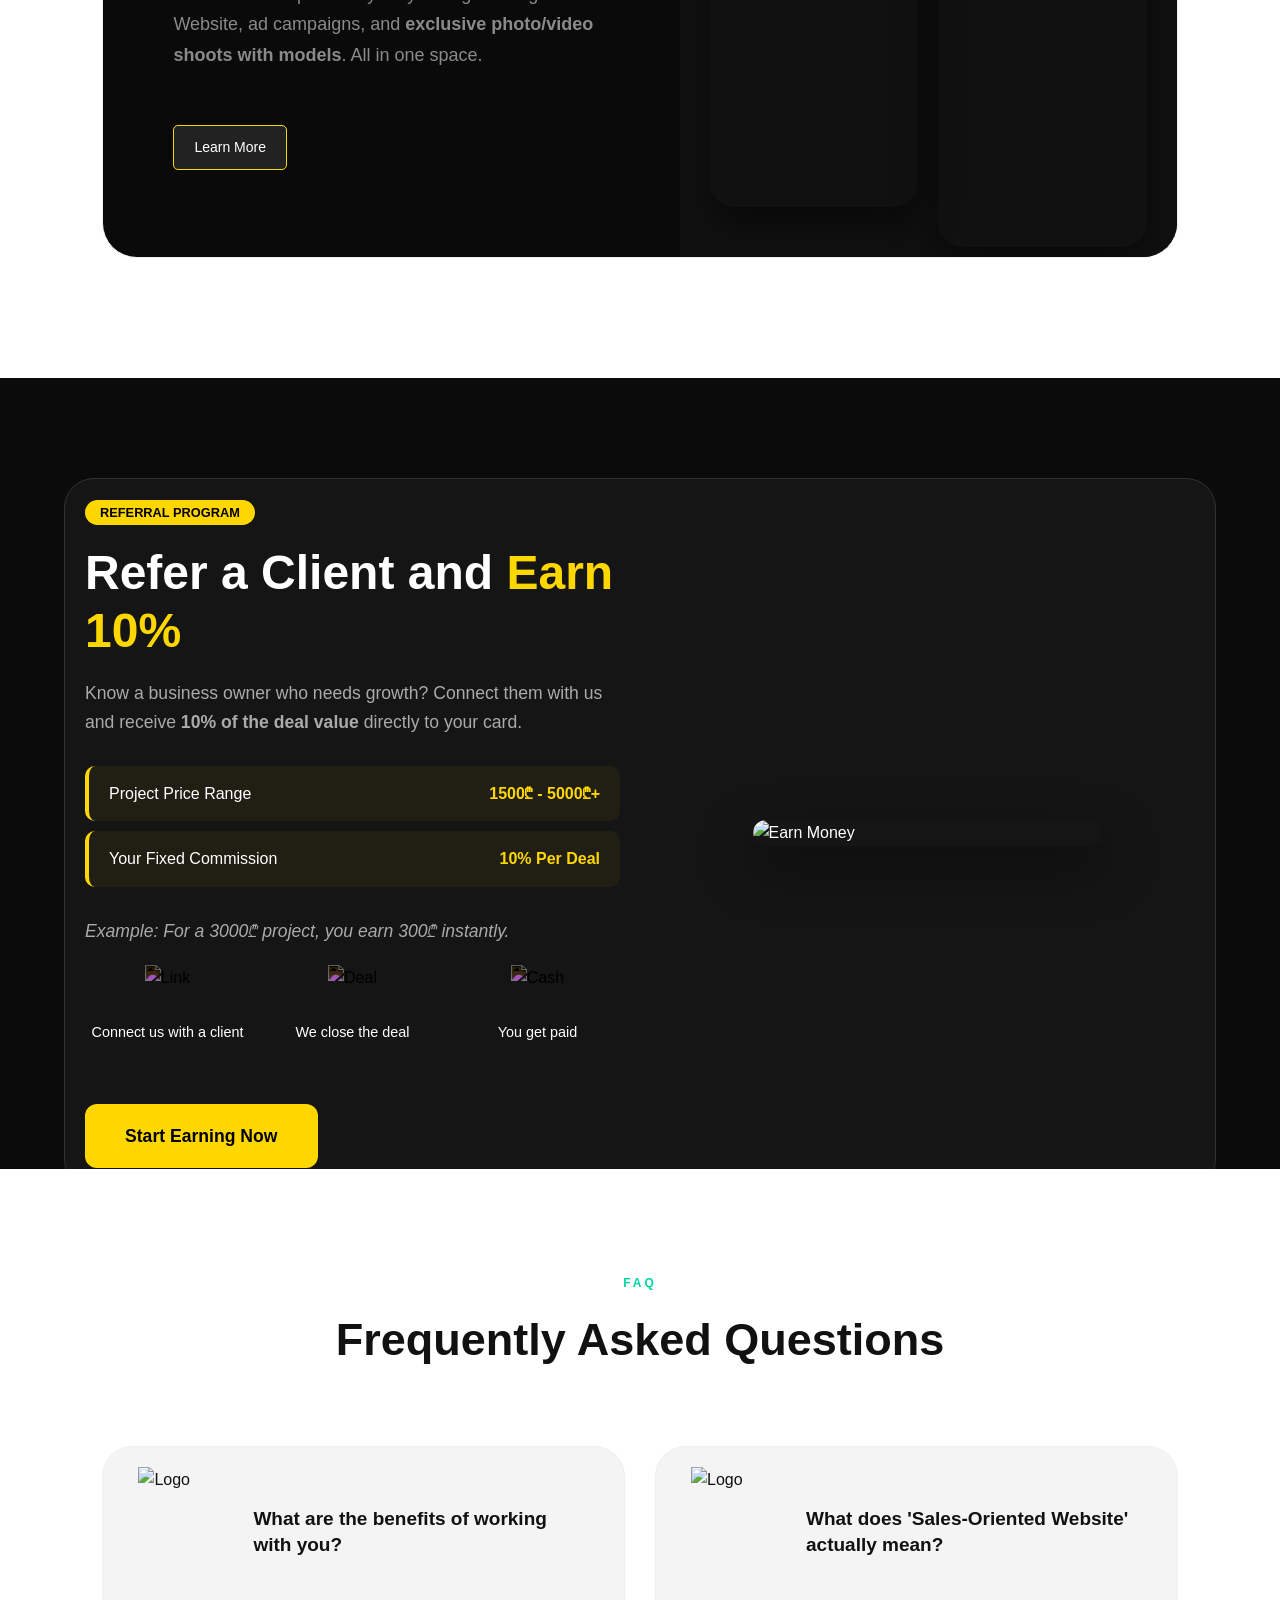
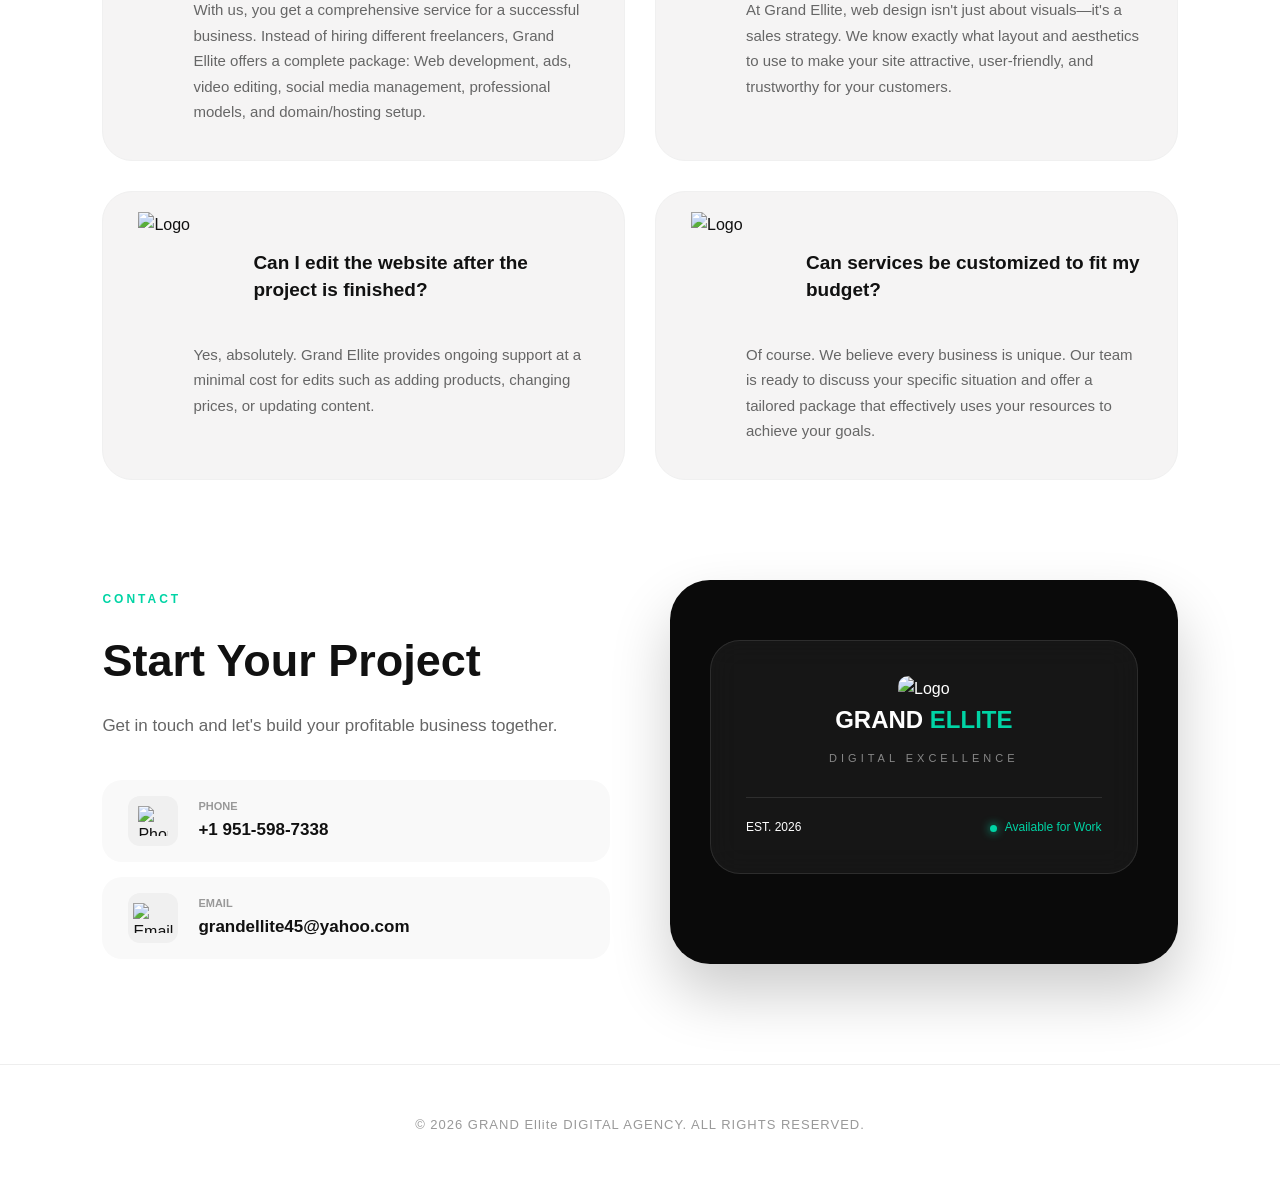
==== commit d12c4d3b: "Fix HTML encoding issues in index.html" ====
--- a/index.html
+++ b/index.html
@@ -211,10 +211,12 @@
             <p class="contact-desc" data-key="cont_desc">Get in touch and let's build your profitable business together.</p>
             
             <div class="contact-methods">
-                <!-- <a href="tel:+995593216321" class="method-item">
+                <a href="tel:+995593216321" class="method-item">
                     <div class="icon-img-box"><img src="https://cdn-icons-png.flaticon.com/512/3616/3616215.png" alt="Phone" class="method-img"></div>
-                    <div><h4 data-key="phone">Phone</h4><p>+995 593 216 321</p></div>
-                </a> -->
+<div>
+    <h4 data-key="phone">ტელეფონი</h4>
+    <p data-key="number" >+1 951-598-7338</p>
+</div>                </a>
 <a href="mailto:grandellite45@yahoo.com" class="method-item" onclick="copyEmail(event, 'grandellite45@yahoo.com')">
     <div class="icon-img-box">
         <img src="https://cdn-icons-png.flaticon.com/512/542/542689.png" alt="Email" class="method-img" style="width:40px;">
--- a/style.css
+++ b/style.css
@@ -63,7 +63,6 @@
     margin-left: 35px;
     font-size: 13px;
     font-weight: 700;
-    text-transform: uppercase;
     letter-spacing: 1px;
     position: relative;
     padding-bottom: 6px;
@@ -403,19 +402,6 @@
 .item-2 { transform: translateY(20px); }
 .gallery-item:hover img { transform: scale(1.1) rotate(2deg); }
 
-.badge-discount {
-    position: absolute;
-    top: 30px;
-    right: 30px;
-    background: #f43f5e;
-    color: white;
-    padding: 8px 20px;
-    border-radius: 50px;
-    font-weight: 900;
-    font-size: 13px;
-    z-index: 10;
-}
-
 .wa-container {
     position: fixed;
     bottom: 20px;
--- a/style.css
+++ b/style.css
@@ -63,7 +63,6 @@
     margin-left: 35px;
     font-size: 13px;
     font-weight: 700;
-    text-transform: uppercase;
     letter-spacing: 1px;
     position: relative;
     padding-bottom: 6px;
@@ -403,19 +402,6 @@
 .item-2 { transform: translateY(20px); }
 .gallery-item:hover img { transform: scale(1.1) rotate(2deg); }
 
-.badge-discount {
-    position: absolute;
-    top: 30px;
-    right: 30px;
-    background: #f43f5e;
-    color: white;
-    padding: 8px 20px;
-    border-radius: 50px;
-    font-weight: 900;
-    font-size: 13px;
-    z-index: 10;
-}
-
 .wa-container {
     position: fixed;
     bottom: 20px;
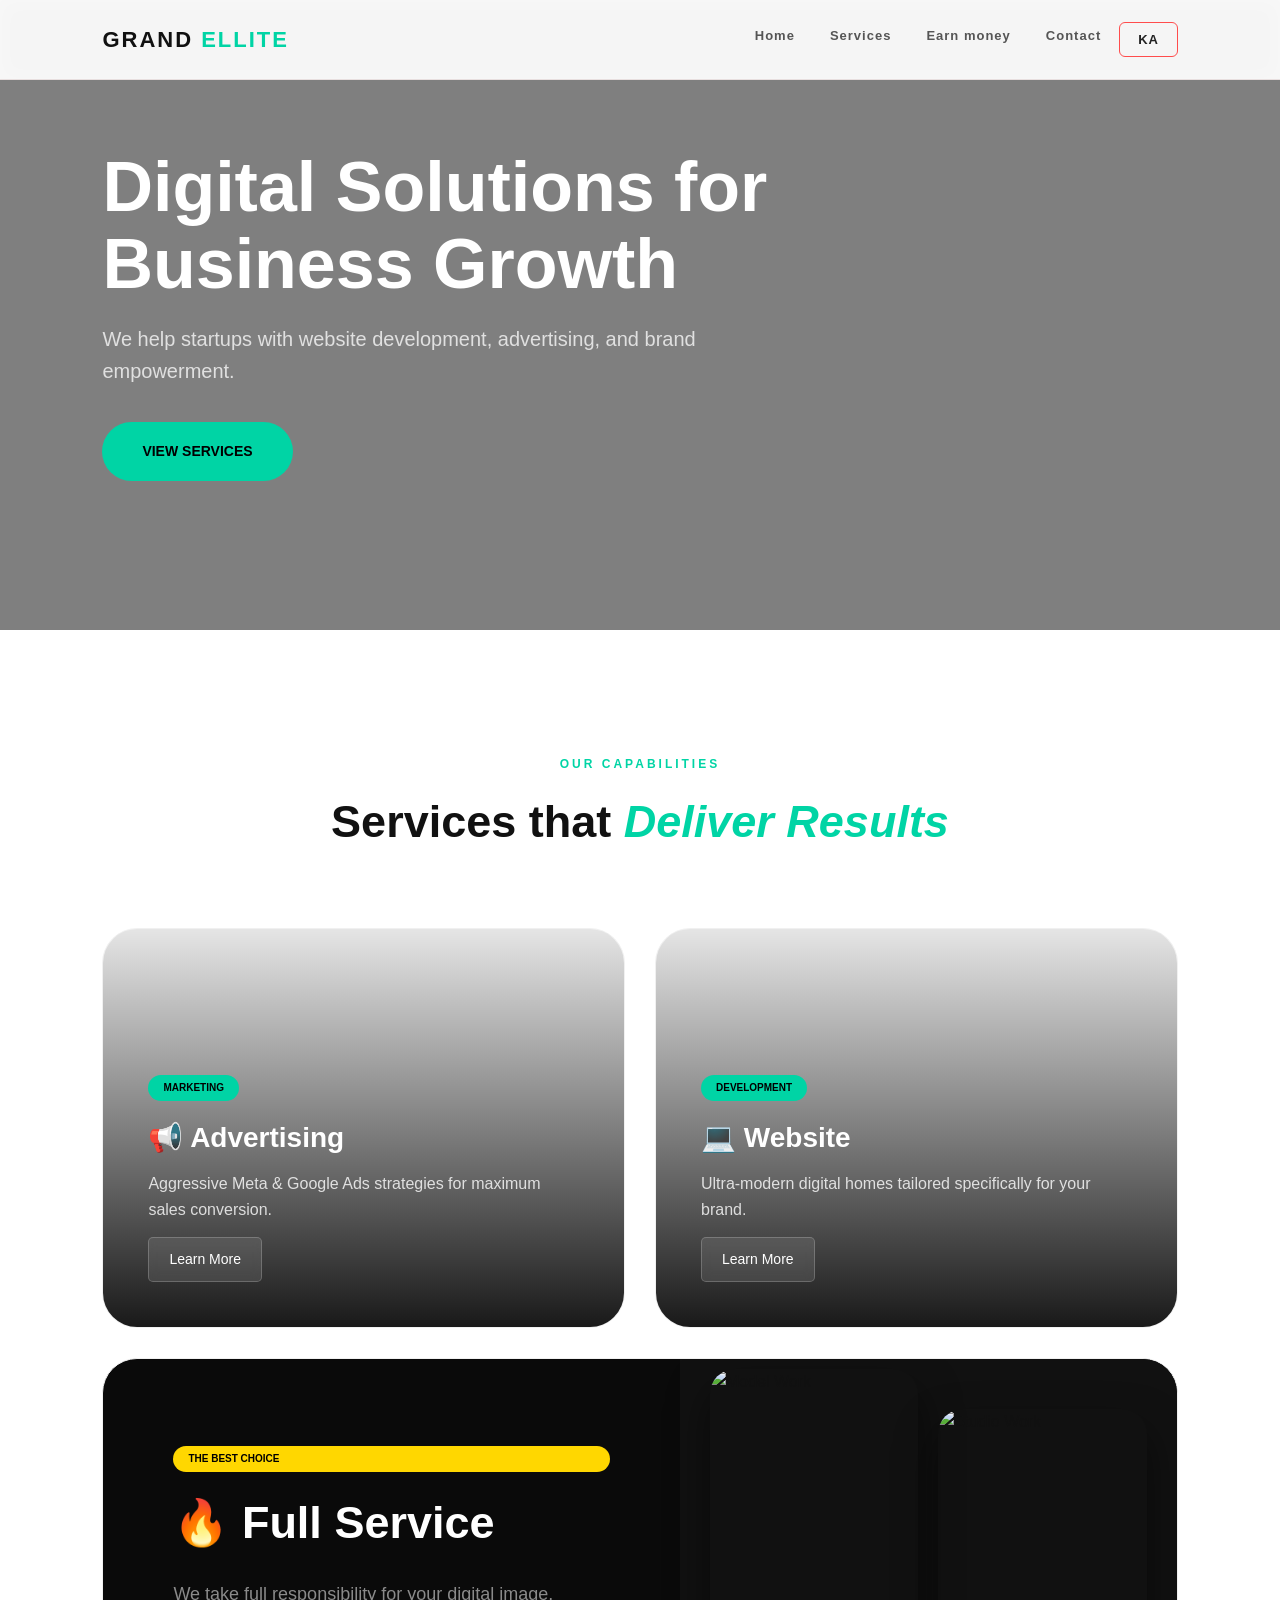
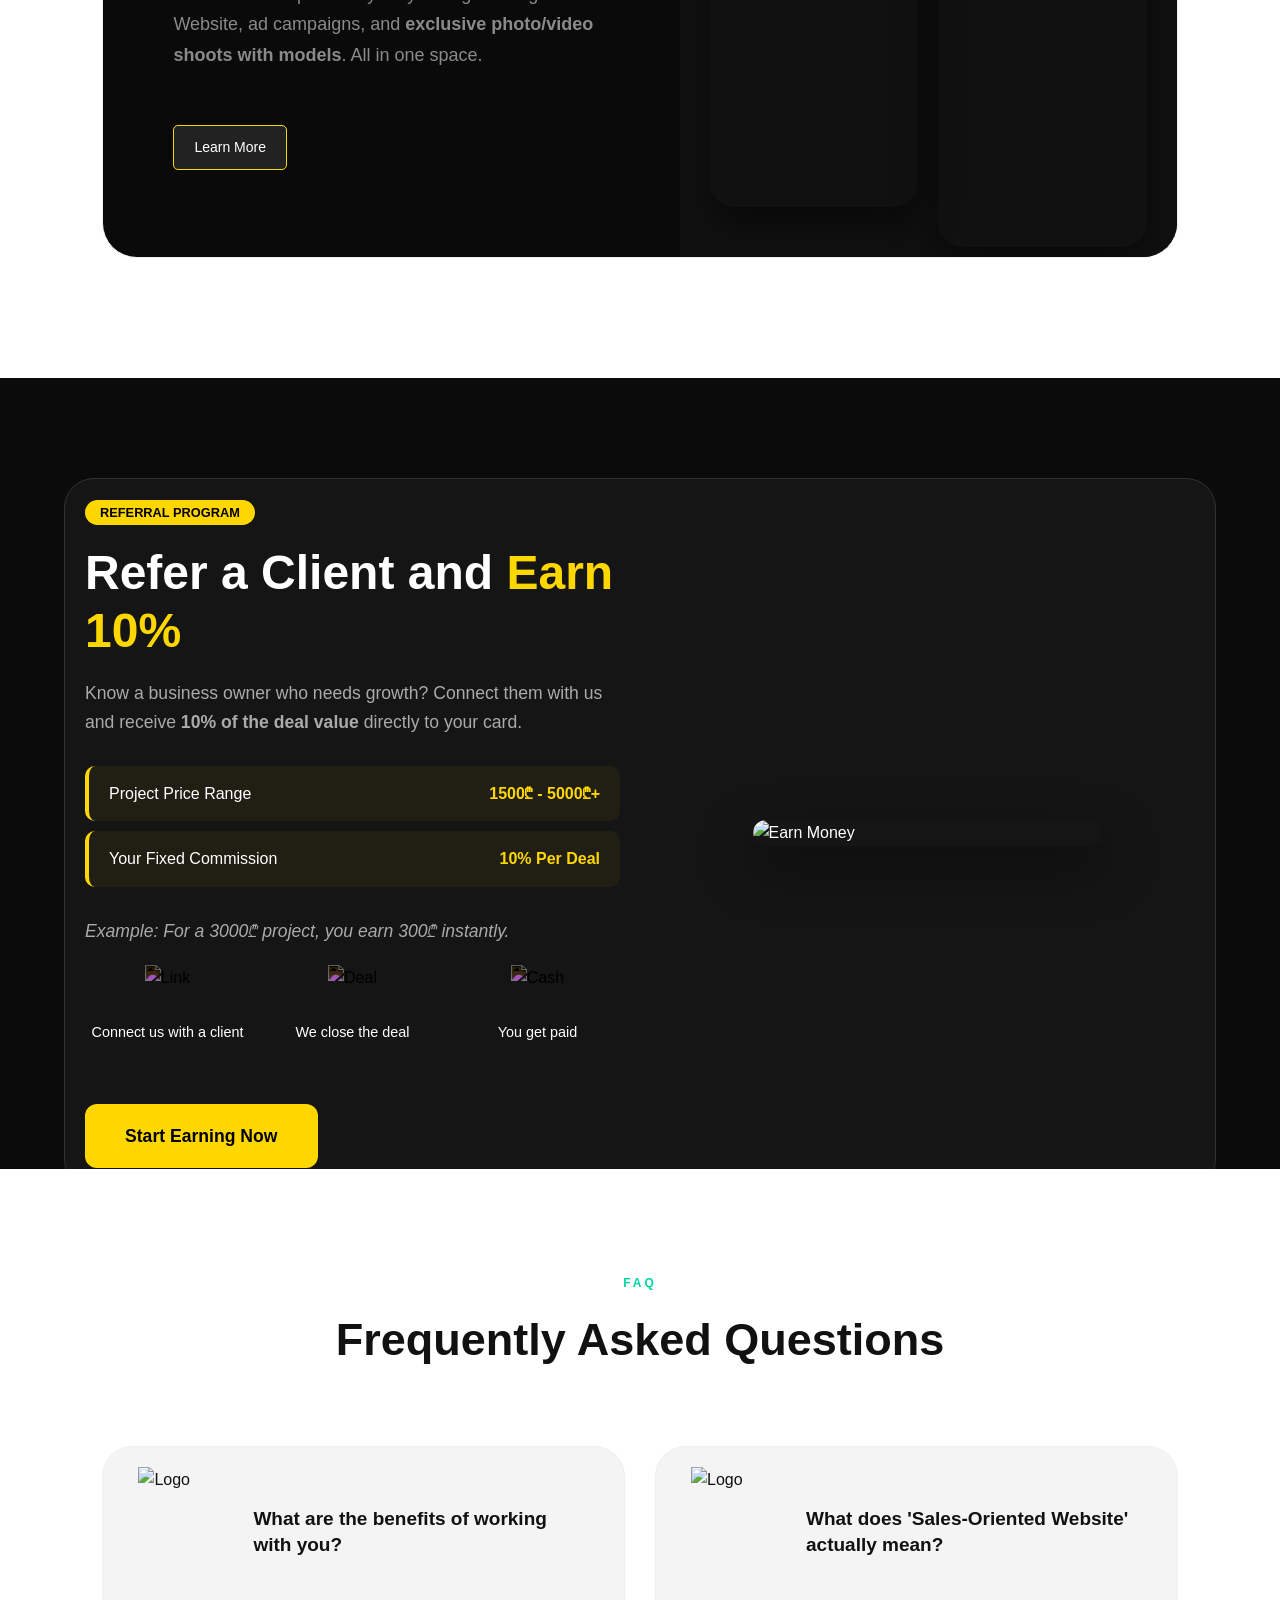
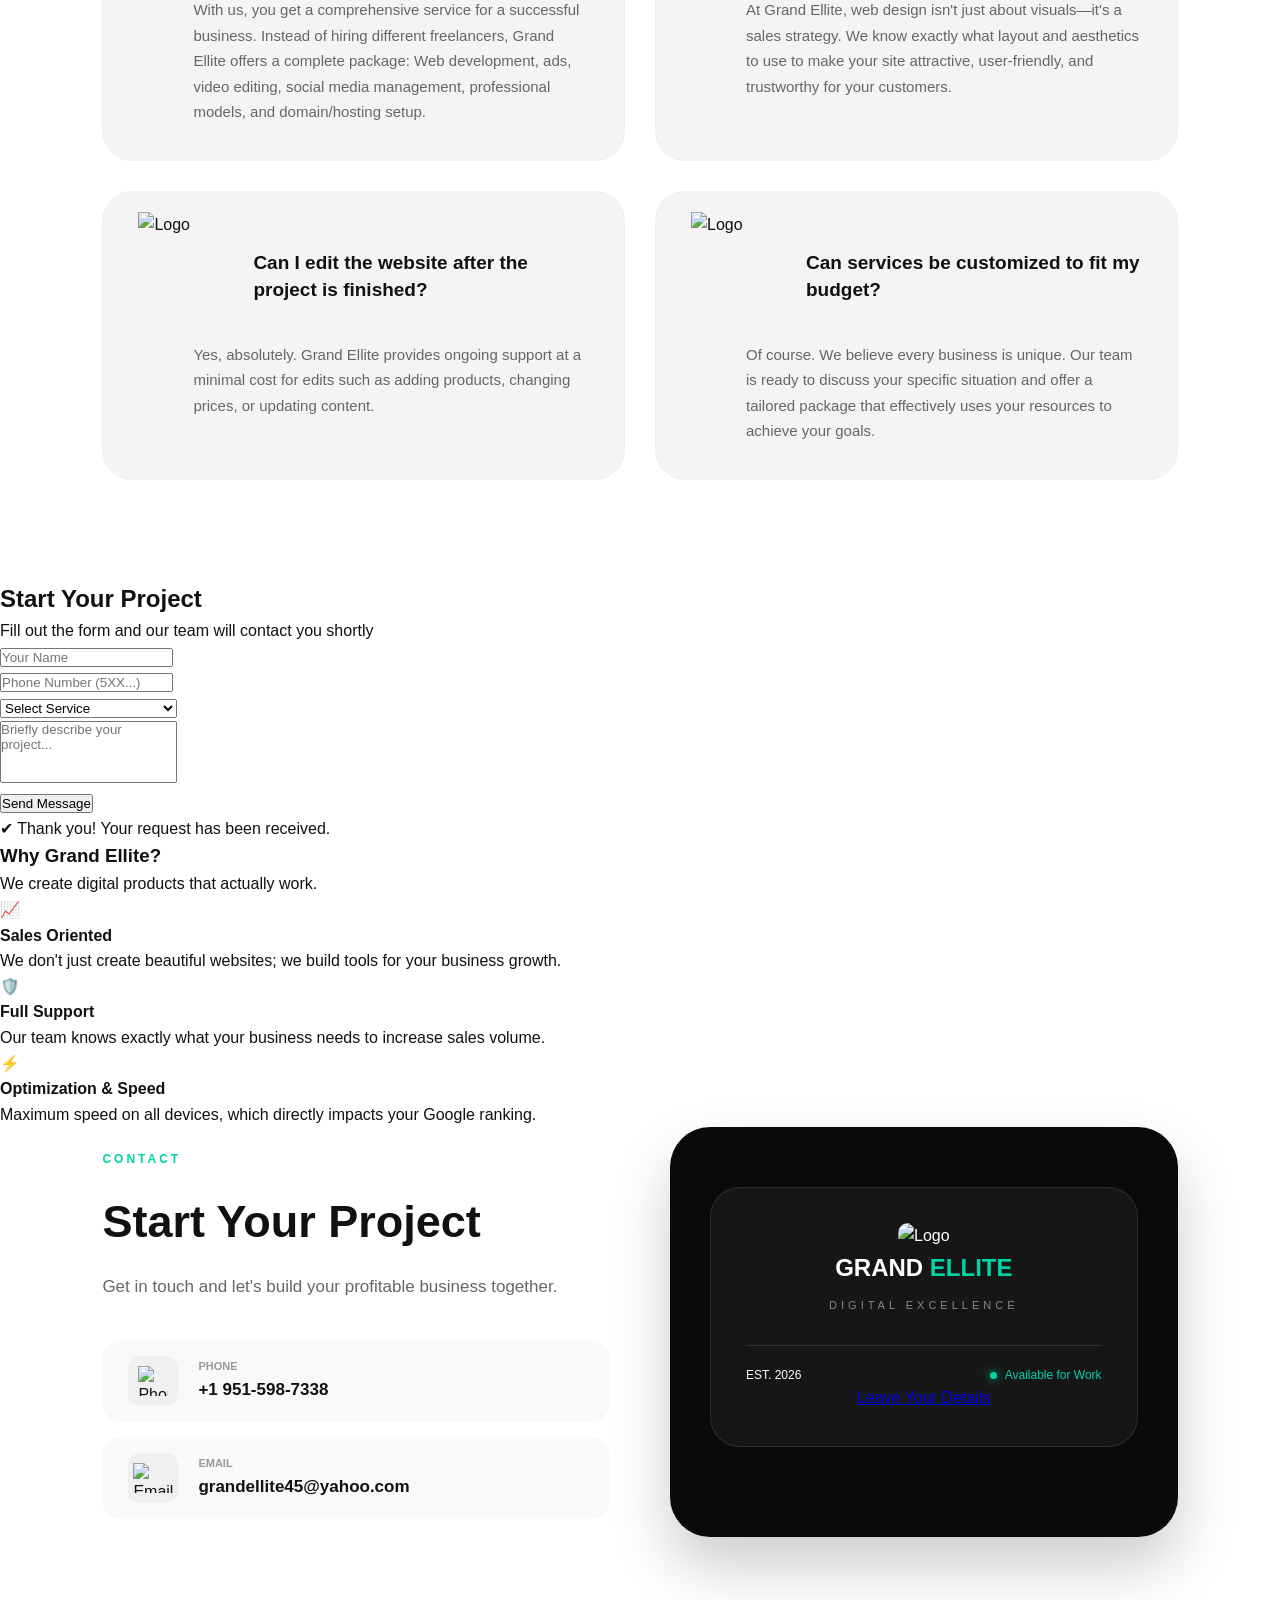
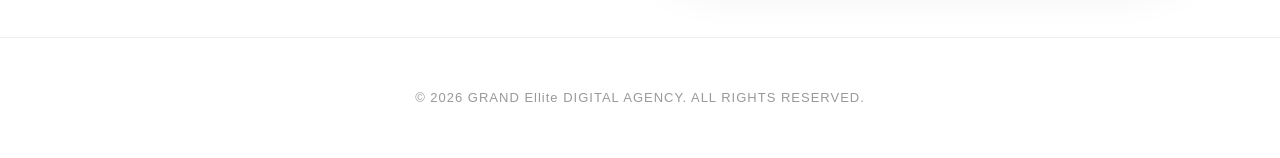
==== commit 39205e00: "Update print statement from 'Hello' to 'Goodbye'" ====
--- a/index.html
+++ b/index.html
@@ -203,6 +203,81 @@
     </div>
 </section>
 
+<section class="ge-main-wrapper">
+    <div class="ge-grid-container">
+        
+        <div class="ge-form-block">
+            <div class="ge-header">
+                <h2 data-key="cont_h2">Start a Project with Grand Ellite</h2>
+                <p data-key="cont_p">Fill out the form and our team will contact you shortly</p>
+            </div>
+
+            <form id="invisible-form" class="ge-form">
+                <div class="ge-input-group">
+                    <input type="text" id="user_name" data-key="ph_name" placeholder="Your Name" required>
+                </div>
+
+                <div class="ge-input-group">
+                    <input type="number" id="user_phone" data-key="ph_phone" placeholder="Phone Number (5XX...)" required onwheel="return false;">
+                </div>
+
+                <div class="ge-input-group">
+                    <select id="user_service" required>
+                        <option value="" disabled selected data-key="sel_service">Select Service</option>
+                        <option value="Web Development" data-key="opt_web">Web Development</option>
+                        <option value="Advertising (Meta/Google)" data-key="opt_ads">Advertising (Meta/Google)</option>
+                        <option value="Both Services" data-key="opt_both">Both Services</option>
+                    </select>
+                </div>
+
+                <div class="ge-input-group">
+                    <textarea id="user_details" data-key="ph_details" rows="4" placeholder="Briefly describe your project..." style="resize: none;"></textarea>
+                </div>
+
+                <button type="submit" id="submit-btn" class="ge-btn">
+                    <span data-key="btn_send">Send Message</span>
+                </button>
+                
+                <div id="success-msg" class="success-message" data-key="success_msg">
+                    ✔ Thank you! Your request has been received.
+                </div>
+            </form>
+        </div>
+
+        <div class="ge-info-block">
+            <div class="ge-info-content">
+                <h3 data-key="why_title">Why Grand Ellite?</h3>
+                <p data-key="why_desc">We create digital products that actually work.</p>
+                
+                <ul class="ge-features-list">
+                    <li>
+                        <span class="icon">📈</span>
+                        <div>
+                            <h4 data-key="feat_sales_h">Sales Oriented</h4>
+                            <p data-key="feat_sales_p">We don't just create beautiful websites; we build tools for your business growth.</p>
+                        </div>
+                    </li>
+                    <li>
+                        <span class="icon">🛡️</span>
+                        <div>
+                            <h4 data-key="feat_supp_h">Full Support</h4>
+                            <p data-key="feat_supp_p">Our team knows exactly what your business needs to increase sales volume.</p>
+                        </div>
+                    </li>
+                    <li>
+                        <span class="icon">⚡</span>
+                        <div>
+                            <h4 data-key="feat_speed_h">Optimization & Speed</h4>
+                            <p data-key="feat_speed_p">Maximum speed on all devices, which directly impacts your Google ranking.</p>
+                        </div>
+                    </li>
+                </ul>
+            </div>
+        </div>
+
+    </div>
+</section>
+
 <section class="contact" id="contact">
     <div class="contact-container">
         <div class="contact-info">
@@ -240,10 +315,16 @@
                         <span class="dot"></span> Available for work
                     </div>
                 </div>
-            </div>
-        </div>
-    </div>
-</section>
+                <div class="ge-info-content">
+    <div class="ge-contact-action">
+        <a href="#invisible-form" class="ge-scroll-btn" data-key="sakon">Leave Your Details</a>
+    </div>
+</div>
+            </div>
+        </div>
+    </div>
+</section>
+
 
 <footer data-key="footer">
     © 2026 GRAND Ellite DIGITAL AGENCY. ALL RIGHTS RESERVED.
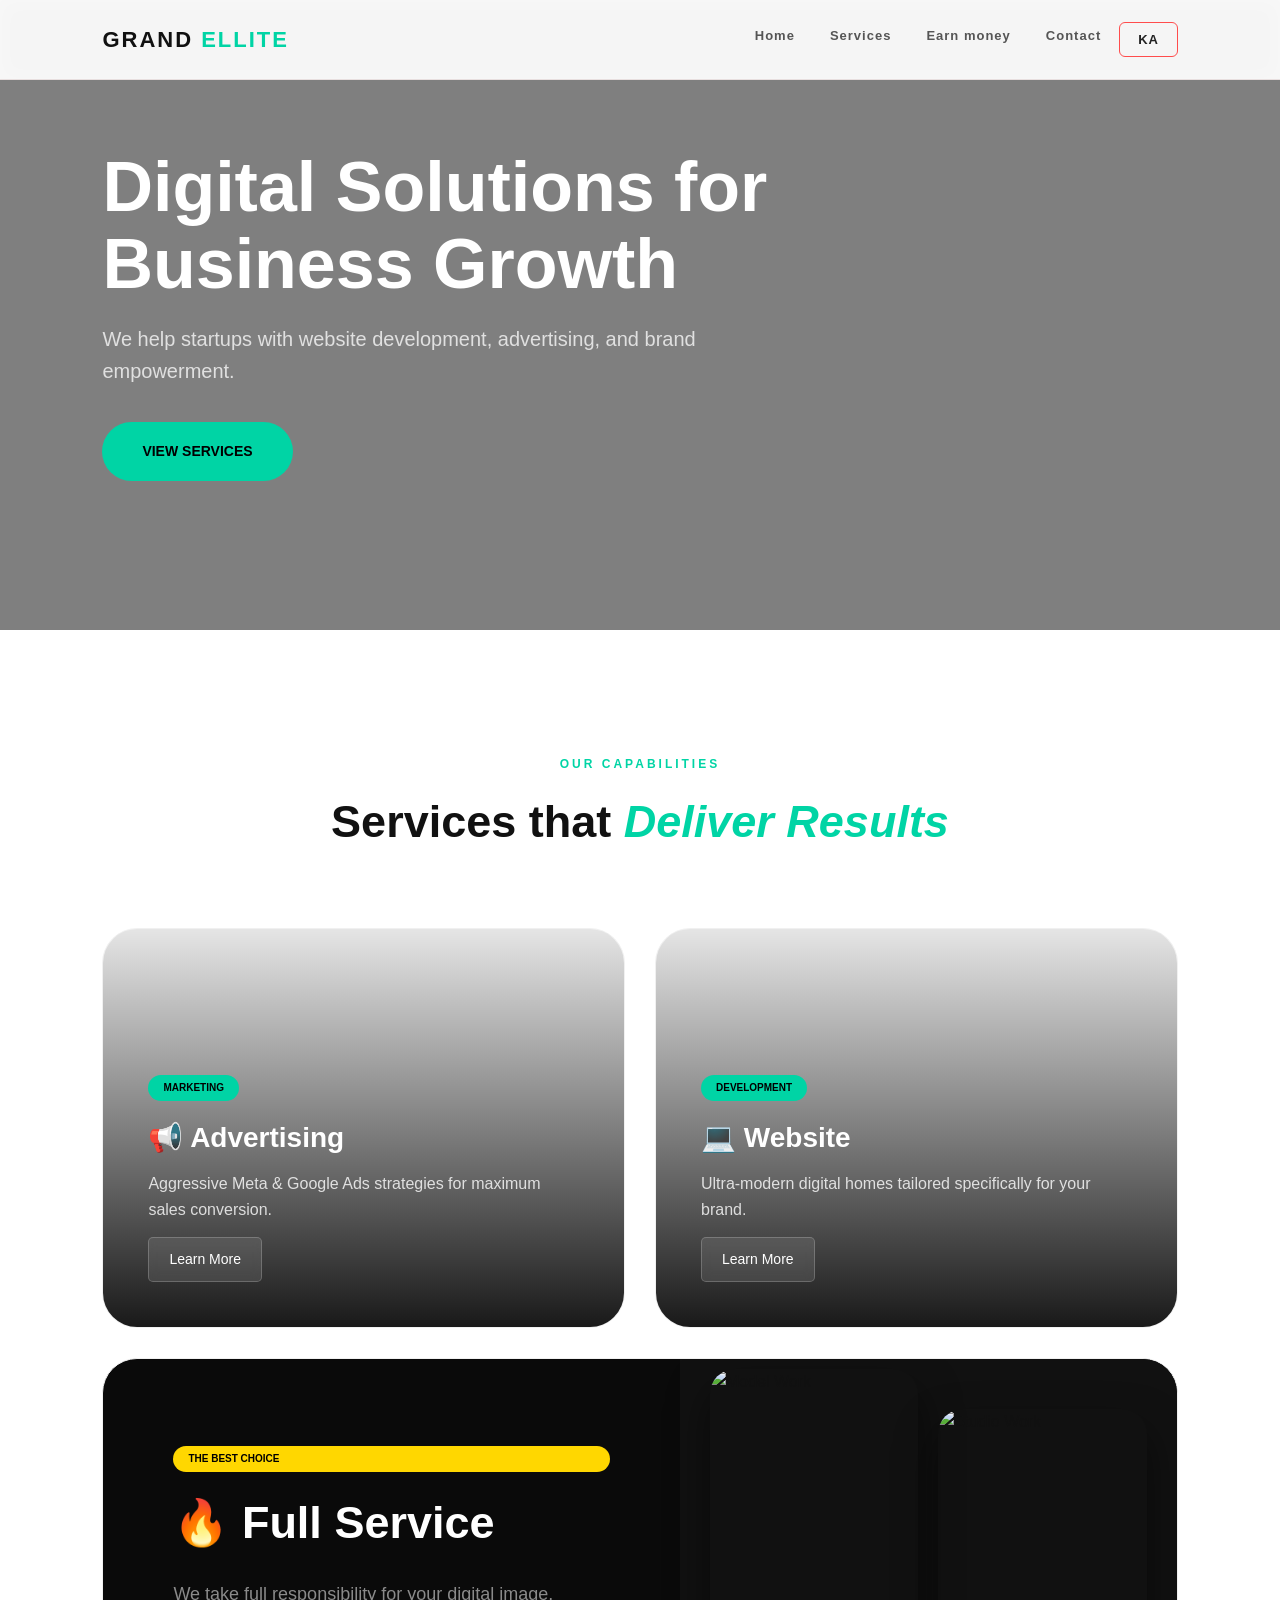
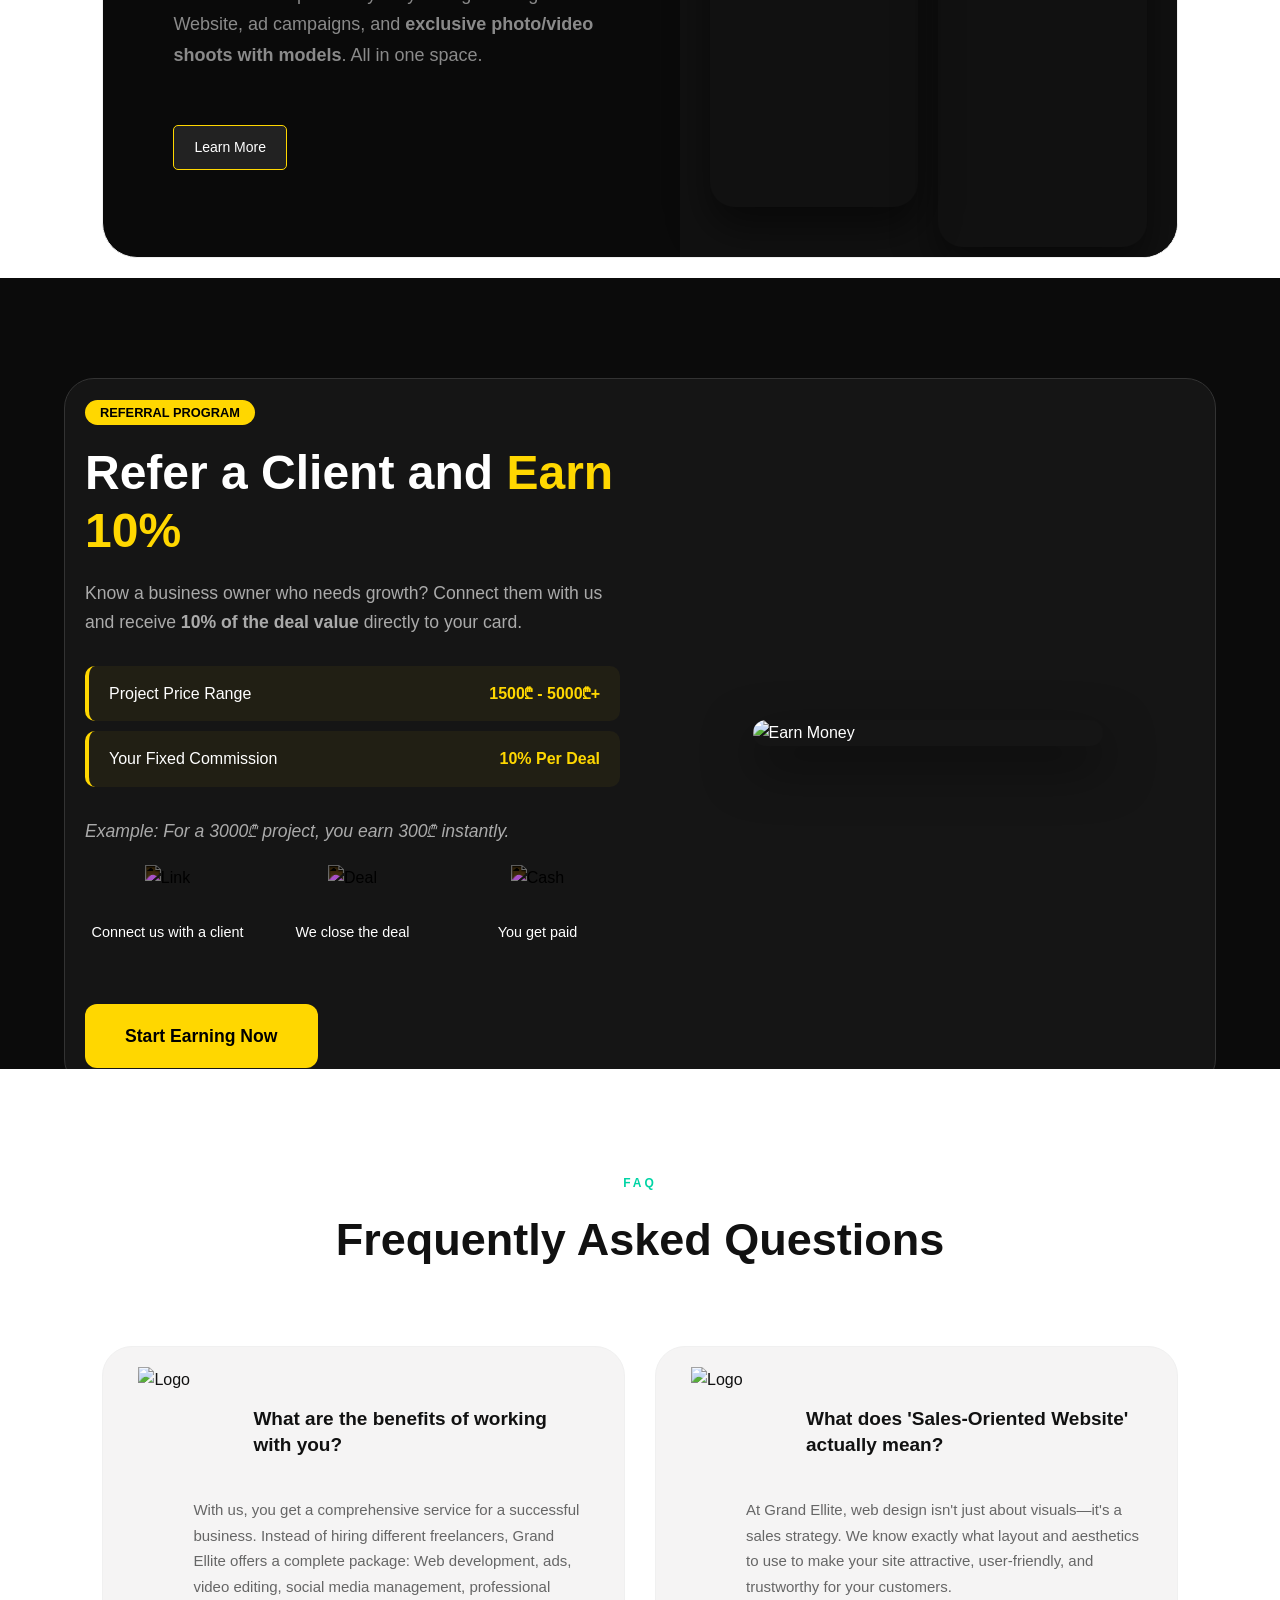
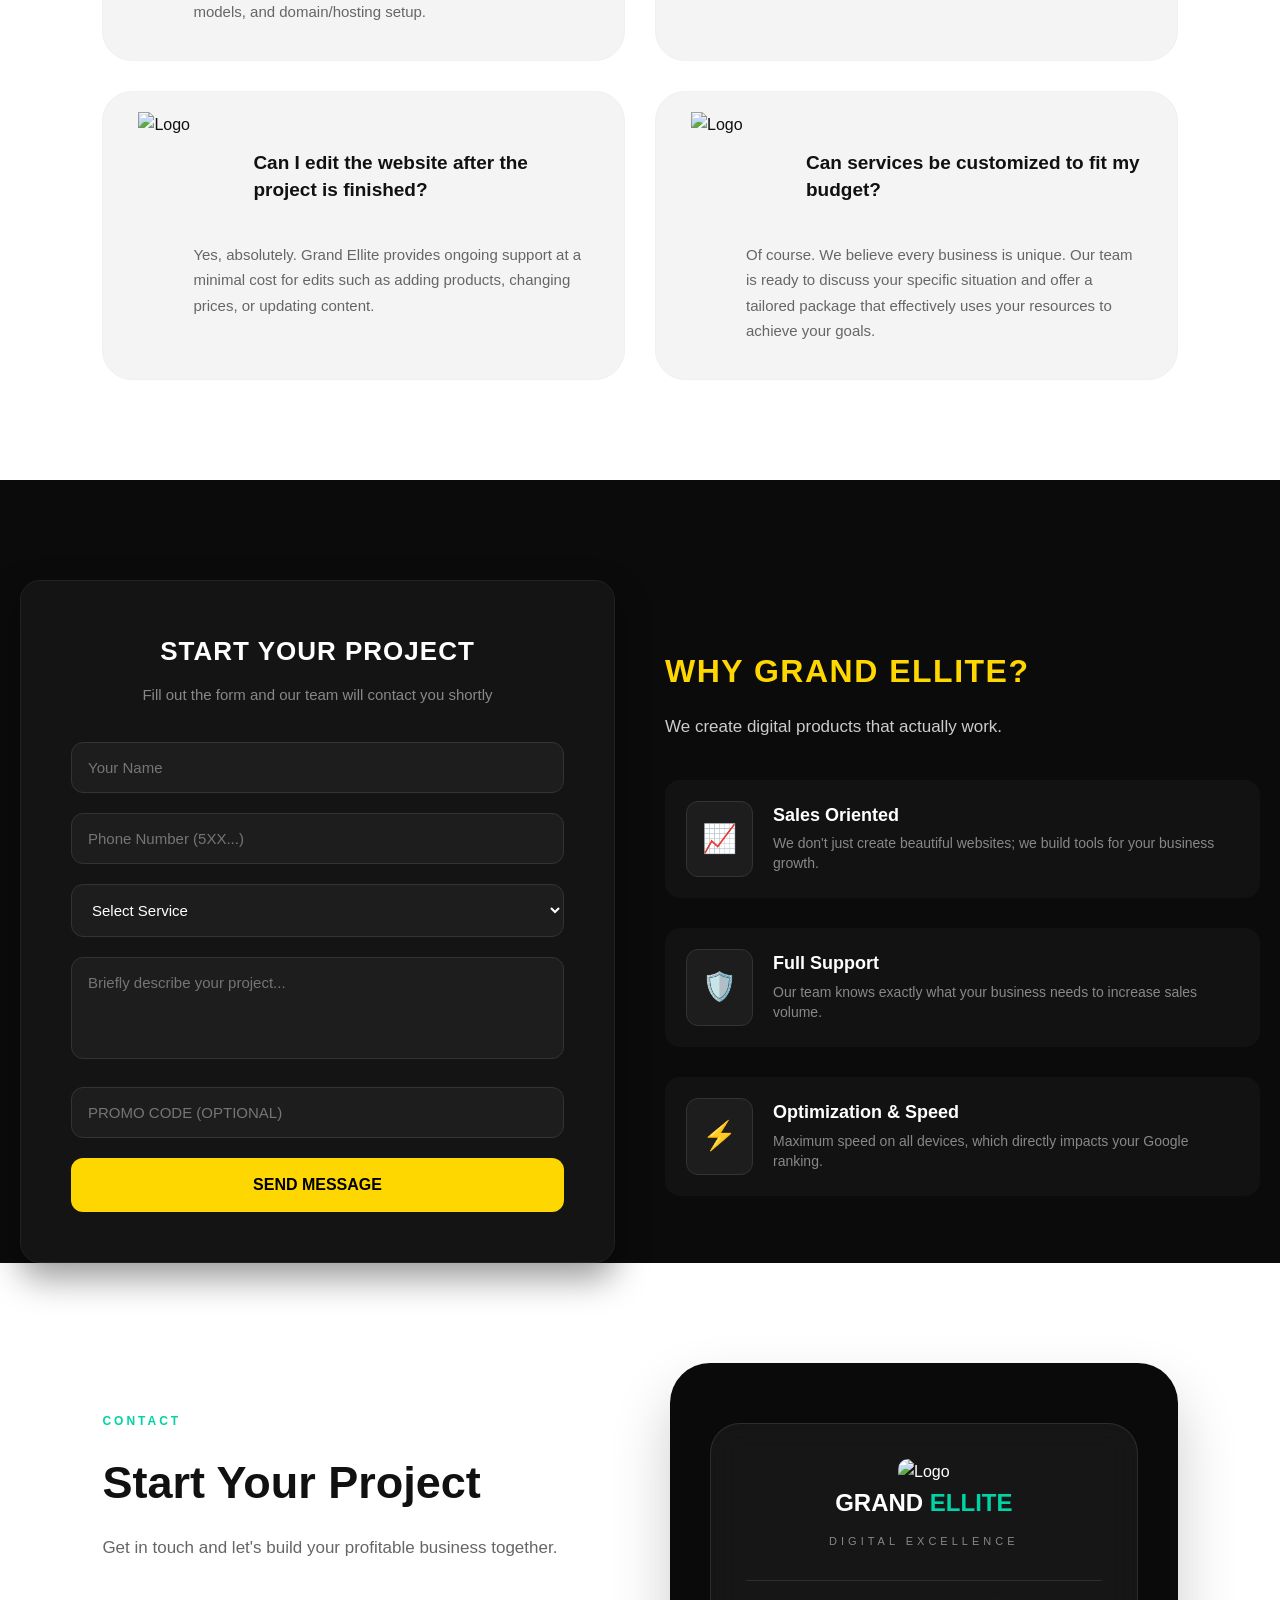
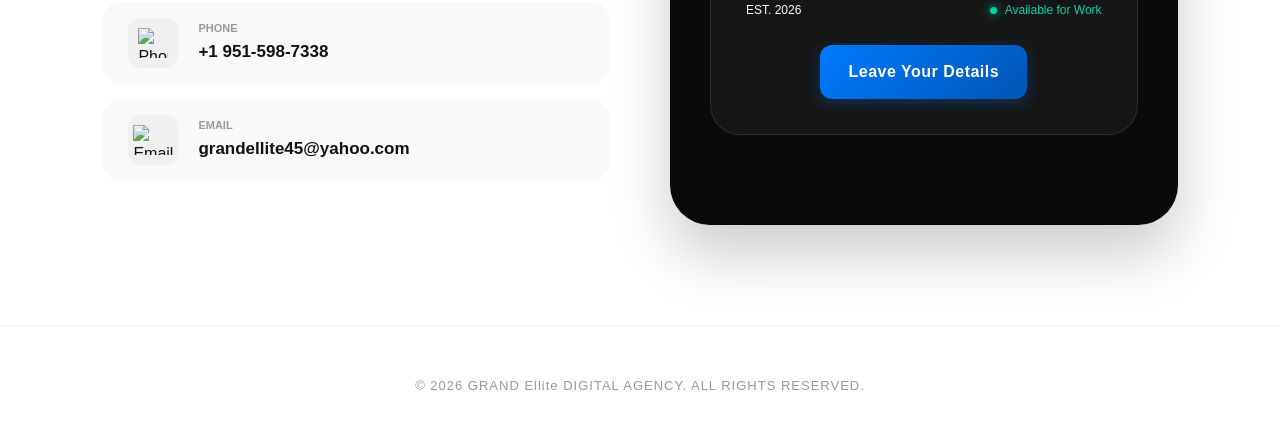
==== commit be522c78: "Update index.html" ====
--- a/index.html
+++ b/index.html
@@ -233,7 +233,10 @@
                 <div class="ge-input-group">
                     <textarea id="user_details" data-key="ph_details" rows="4" placeholder="Briefly describe your project..." style="resize: none;"></textarea>
                 </div>
-
+<div class="ge-input-group">
+    <input type="text" id="user_promo" data-key="ph_promo" placeholder="Promo Code (Optional)" style="text-transform: uppercase;">
+    <span id="promo-error" style="color: #ff4d4d; font-size: 12px; display: none; margin-top: 5px;">Invalid promo code. Please try again.</span>
+</div>
                 <button type="submit" id="submit-btn" class="ge-btn">
                     <span data-key="btn_send">Send Message</span>
                 </button>
--- a/style.css
+++ b/style.css
@@ -822,6 +822,7 @@
     background-color: #0b0b0b;
     color: #fff;
     font-family: 'Segoe UI', sans-serif;
+    margin-top: -100px;
 }
 
 .referral-container {
@@ -1235,3 +1236,261 @@
         margin-top: 50px;
     }
 }
+
+
+.ge-main-wrapper {
+    padding: 100px 20px;
+    background: #0b0b0b; 
+    display: flex;
+    justify-content: center;
+    font-family: 'Helvetica Neue', Helvetica, Arial, sans-serif;
+}
+
+.ge-grid-container {
+    max-width: 1300px;
+    width: 100%;
+    display: grid;
+    grid-template-columns: 1fr 1fr; 
+    gap: 50px;
+    align-items: center;
+}
+
+.ge-form-block {
+    background: #141414;
+    padding: 50px;
+    border-radius: 20px;
+    border: 1px solid #222;
+    box-shadow: 0 15px 35px rgba(0,0,0,0.4);
+    transition: 0.4s;
+}
+
+.ge-form-block:hover {
+    border-color: gold;
+}
+
+.ge-header {
+    text-align: center;
+    margin-bottom: 35px;
+}
+
+.ge-header h2 {
+    color: white;
+    font-size: 26px;
+    margin-bottom: 12px;
+    text-transform: uppercase;
+    letter-spacing: 1px;
+}
+
+.ge-header p {
+    color: #888;
+    font-size: 15px;
+    line-height: 1.5;
+}
+
+.ge-input-group {
+    margin-bottom: 20px;
+}
+
+.ge-input-group input, 
+.ge-input-group select, 
+.ge-input-group textarea {
+    width: 100%;
+    padding: 16px;
+    background: #1d1d1d;
+    border: 1px solid #333;
+    border-radius: 12px;
+    color: #fff;
+    font-size: 15px;
+    outline: none;
+    box-sizing: border-box;
+    transition: 0.3s;
+}
+
+.ge-input-group input:focus, 
+.ge-input-group select:focus, 
+.ge-input-group textarea:focus {
+    border-color: gold;
+    background: #252525;
+}
+
+.ge-btn {
+    width: 100%;
+    padding: 18px;
+    background: gold;
+    border: none;
+    border-radius: 12px;
+    color: #000;
+    font-weight: bold;
+    cursor: pointer;
+    transition: 0.4s cubic-bezier(0.175, 0.885, 0.32, 1.275);
+    font-size: 16px;
+    text-transform: uppercase;
+}
+
+.ge-btn:hover {
+    transform: translateY(-5px);
+    box-shadow: 0 8px 20px rgba(255, 215, 0, 0.3);
+}
+
+.success-message {
+    display: none;
+    color: #25D366;
+    text-align: center;
+    margin-top: 20px;
+    font-weight: bold;
+    font-size: 16px;
+}
+
+input::-webkit-outer-spin-button, 
+input::-webkit-inner-spin-button {
+    -webkit-appearance: none;
+    margin: 0;
+}
+
+.ge-info-block {
+    color: white;
+}
+
+.ge-info-content h3 {
+    color: gold;
+    font-size: 32px;
+    margin-bottom: 15px;
+    text-transform: uppercase;
+    letter-spacing: 1.5px;
+}
+
+.ge-info-content > p {
+    color: #ccc;
+    font-size: 17px;
+    margin-bottom: 40px;
+    line-height: 1.6;
+}
+
+.ge-features-list {
+    list-style: none;
+    padding: 0;
+    display: flex;
+    flex-direction: column;
+    gap: 30px;
+}
+
+.ge-features-list li {
+    display: flex;
+    align-items: flex-start;
+    gap: 20px;
+    padding: 20px;
+    background: rgba(255,255,255,0.03);
+    border-radius: 15px;
+    border: 1px solid transparent;
+    transition: 0.3s;
+}
+
+.ge-features-list li:hover {
+    background: rgba(255,255,255,0.05);
+    border-color: rgba(255,215,0,0.2);
+}
+
+.ge-features-list .icon {
+    font-size: 28px;
+    background: #1d1d1d;
+    padding: 15px;
+    border-radius: 12px;
+    display: flex;
+    justify-content: center;
+    align-items: center;
+    border: 1px solid #333;
+}
+
+.ge-features-list h4 {
+    margin: 0 0 5px 0;
+    font-size: 18px;
+    color: #fff;
+}
+
+.ge-features-list p {
+    margin: 0;
+    color: #888;
+    font-size: 14px;
+    line-height: 1.4;
+}
+
+@media (max-width: 900px) {
+    .ge-grid-container {
+        grid-template-columns: 1fr; 
+        gap: 60px;
+    }
+    
+    .ge-form-block {
+        order: 1; 
+        padding: 30px;
+    }
+    
+    .ge-info-block {
+        order: 2;
+        text-align: center;
+    }
+    
+    .ge-features-list li {
+        text-align: left;
+        flex-direction: column;
+        align-items: center;
+    }
+    
+    .ge-header h2 { font-size: 22px; }
+}
+
+/* რბილი სქროლისთვის */
+html {
+    scroll-behavior: smooth;
+}
+
+/* ღილაკის კონტეინერი */
+.ge-contact-action {
+    margin-top: 25px;
+}
+
+/* მთავარი ღილაკის სტილი */
+.ge-scroll-btn {
+    display: inline-flex;
+    align-items: center;
+    justify-content: center;
+    padding: 14px 28px;
+    background: linear-gradient(135deg, #007aff 0%, #0056b3 100%);
+    color: #ffffff;
+    text-decoration: none;
+    border-radius: 12px;
+    font-size: 16px;
+    font-weight: 600;
+    letter-spacing: 0.5px;
+    box-shadow: 0 4px 15px rgba(0, 122, 255, 0.3);
+    transition: all 0.3s cubic-bezier(0.4, 0, 0.2, 1);
+    border: none;
+    cursor: pointer;
+}
+
+.ge-scroll-btn:hover {
+    transform: translateY(-3px);
+    box-shadow:     #00d4a5;
+;
+    background: linear-gradient(135deg, #0085ff 0%, #0062cc 100%);
+    color: #fff;
+}
+
+.ge-scroll-btn:active {
+    transform: translateY(-1px);
+    box-shadow: 0 2px 10px   #09b690;
+;
+}
+
+.ge-scroll-btn:hover::after {
+    transform: translateY(3px);
+}
+
+@media (max-width: 480px) {
+    .ge-scroll-btn {
+        width: 100%; 
+        padding: 16px;
+        font-size: 15px;
+        justify-content: center;
+    }
+}
--- a/style.css
+++ b/style.css
@@ -822,6 +822,7 @@
     background-color: #0b0b0b;
     color: #fff;
     font-family: 'Segoe UI', sans-serif;
+    margin-top: -100px;
 }
 
 .referral-container {
@@ -1235,3 +1236,261 @@
         margin-top: 50px;
     }
 }
+
+
+.ge-main-wrapper {
+    padding: 100px 20px;
+    background: #0b0b0b; 
+    display: flex;
+    justify-content: center;
+    font-family: 'Helvetica Neue', Helvetica, Arial, sans-serif;
+}
+
+.ge-grid-container {
+    max-width: 1300px;
+    width: 100%;
+    display: grid;
+    grid-template-columns: 1fr 1fr; 
+    gap: 50px;
+    align-items: center;
+}
+
+.ge-form-block {
+    background: #141414;
+    padding: 50px;
+    border-radius: 20px;
+    border: 1px solid #222;
+    box-shadow: 0 15px 35px rgba(0,0,0,0.4);
+    transition: 0.4s;
+}
+
+.ge-form-block:hover {
+    border-color: gold;
+}
+
+.ge-header {
+    text-align: center;
+    margin-bottom: 35px;
+}
+
+.ge-header h2 {
+    color: white;
+    font-size: 26px;
+    margin-bottom: 12px;
+    text-transform: uppercase;
+    letter-spacing: 1px;
+}
+
+.ge-header p {
+    color: #888;
+    font-size: 15px;
+    line-height: 1.5;
+}
+
+.ge-input-group {
+    margin-bottom: 20px;
+}
+
+.ge-input-group input, 
+.ge-input-group select, 
+.ge-input-group textarea {
+    width: 100%;
+    padding: 16px;
+    background: #1d1d1d;
+    border: 1px solid #333;
+    border-radius: 12px;
+    color: #fff;
+    font-size: 15px;
+    outline: none;
+    box-sizing: border-box;
+    transition: 0.3s;
+}
+
+.ge-input-group input:focus, 
+.ge-input-group select:focus, 
+.ge-input-group textarea:focus {
+    border-color: gold;
+    background: #252525;
+}
+
+.ge-btn {
+    width: 100%;
+    padding: 18px;
+    background: gold;
+    border: none;
+    border-radius: 12px;
+    color: #000;
+    font-weight: bold;
+    cursor: pointer;
+    transition: 0.4s cubic-bezier(0.175, 0.885, 0.32, 1.275);
+    font-size: 16px;
+    text-transform: uppercase;
+}
+
+.ge-btn:hover {
+    transform: translateY(-5px);
+    box-shadow: 0 8px 20px rgba(255, 215, 0, 0.3);
+}
+
+.success-message {
+    display: none;
+    color: #25D366;
+    text-align: center;
+    margin-top: 20px;
+    font-weight: bold;
+    font-size: 16px;
+}
+
+input::-webkit-outer-spin-button, 
+input::-webkit-inner-spin-button {
+    -webkit-appearance: none;
+    margin: 0;
+}
+
+.ge-info-block {
+    color: white;
+}
+
+.ge-info-content h3 {
+    color: gold;
+    font-size: 32px;
+    margin-bottom: 15px;
+    text-transform: uppercase;
+    letter-spacing: 1.5px;
+}
+
+.ge-info-content > p {
+    color: #ccc;
+    font-size: 17px;
+    margin-bottom: 40px;
+    line-height: 1.6;
+}
+
+.ge-features-list {
+    list-style: none;
+    padding: 0;
+    display: flex;
+    flex-direction: column;
+    gap: 30px;
+}
+
+.ge-features-list li {
+    display: flex;
+    align-items: flex-start;
+    gap: 20px;
+    padding: 20px;
+    background: rgba(255,255,255,0.03);
+    border-radius: 15px;
+    border: 1px solid transparent;
+    transition: 0.3s;
+}
+
+.ge-features-list li:hover {
+    background: rgba(255,255,255,0.05);
+    border-color: rgba(255,215,0,0.2);
+}
+
+.ge-features-list .icon {
+    font-size: 28px;
+    background: #1d1d1d;
+    padding: 15px;
+    border-radius: 12px;
+    display: flex;
+    justify-content: center;
+    align-items: center;
+    border: 1px solid #333;
+}
+
+.ge-features-list h4 {
+    margin: 0 0 5px 0;
+    font-size: 18px;
+    color: #fff;
+}
+
+.ge-features-list p {
+    margin: 0;
+    color: #888;
+    font-size: 14px;
+    line-height: 1.4;
+}
+
+@media (max-width: 900px) {
+    .ge-grid-container {
+        grid-template-columns: 1fr; 
+        gap: 60px;
+    }
+    
+    .ge-form-block {
+        order: 1; 
+        padding: 30px;
+    }
+    
+    .ge-info-block {
+        order: 2;
+        text-align: center;
+    }
+    
+    .ge-features-list li {
+        text-align: left;
+        flex-direction: column;
+        align-items: center;
+    }
+    
+    .ge-header h2 { font-size: 22px; }
+}
+
+/* რბილი სქროლისთვის */
+html {
+    scroll-behavior: smooth;
+}
+
+/* ღილაკის კონტეინერი */
+.ge-contact-action {
+    margin-top: 25px;
+}
+
+/* მთავარი ღილაკის სტილი */
+.ge-scroll-btn {
+    display: inline-flex;
+    align-items: center;
+    justify-content: center;
+    padding: 14px 28px;
+    background: linear-gradient(135deg, #007aff 0%, #0056b3 100%);
+    color: #ffffff;
+    text-decoration: none;
+    border-radius: 12px;
+    font-size: 16px;
+    font-weight: 600;
+    letter-spacing: 0.5px;
+    box-shadow: 0 4px 15px rgba(0, 122, 255, 0.3);
+    transition: all 0.3s cubic-bezier(0.4, 0, 0.2, 1);
+    border: none;
+    cursor: pointer;
+}
+
+.ge-scroll-btn:hover {
+    transform: translateY(-3px);
+    box-shadow:     #00d4a5;
+;
+    background: linear-gradient(135deg, #0085ff 0%, #0062cc 100%);
+    color: #fff;
+}
+
+.ge-scroll-btn:active {
+    transform: translateY(-1px);
+    box-shadow: 0 2px 10px   #09b690;
+;
+}
+
+.ge-scroll-btn:hover::after {
+    transform: translateY(3px);
+}
+
+@media (max-width: 480px) {
+    .ge-scroll-btn {
+        width: 100%; 
+        padding: 16px;
+        font-size: 15px;
+        justify-content: center;
+    }
+}
